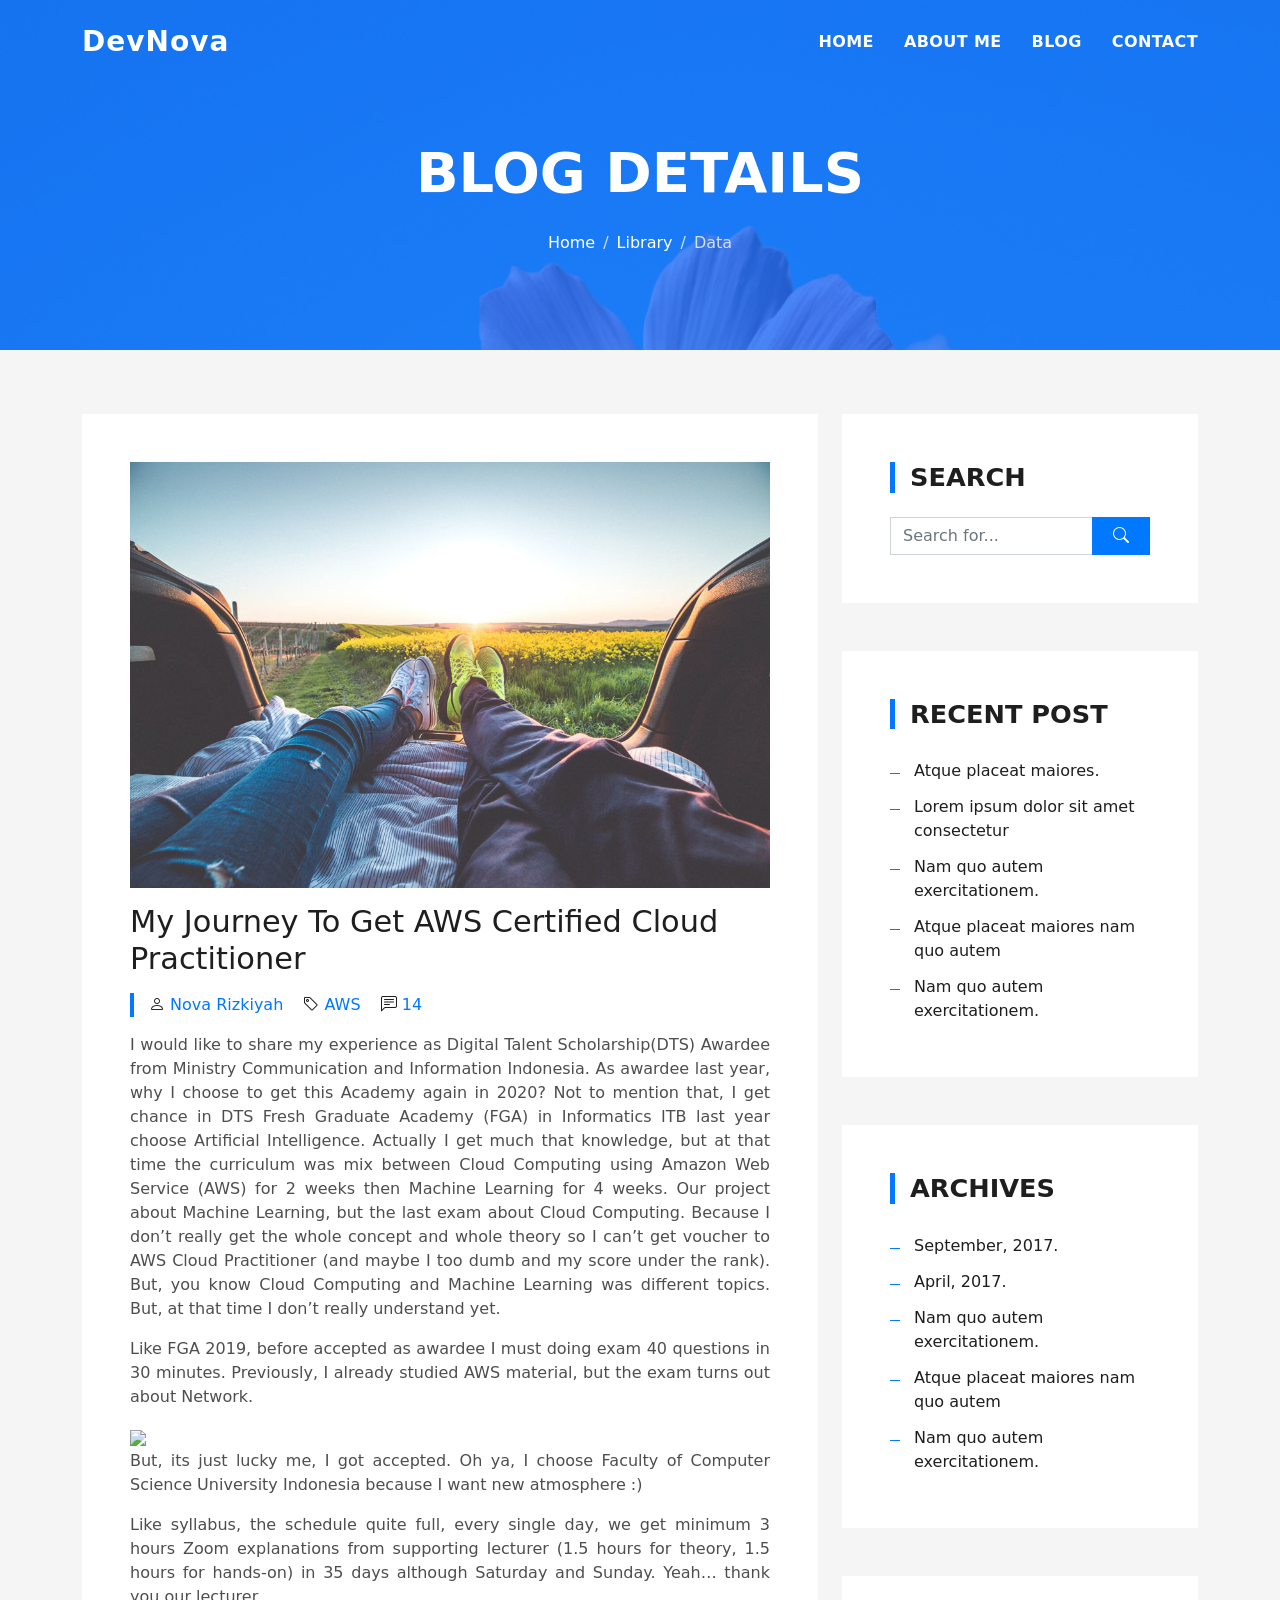
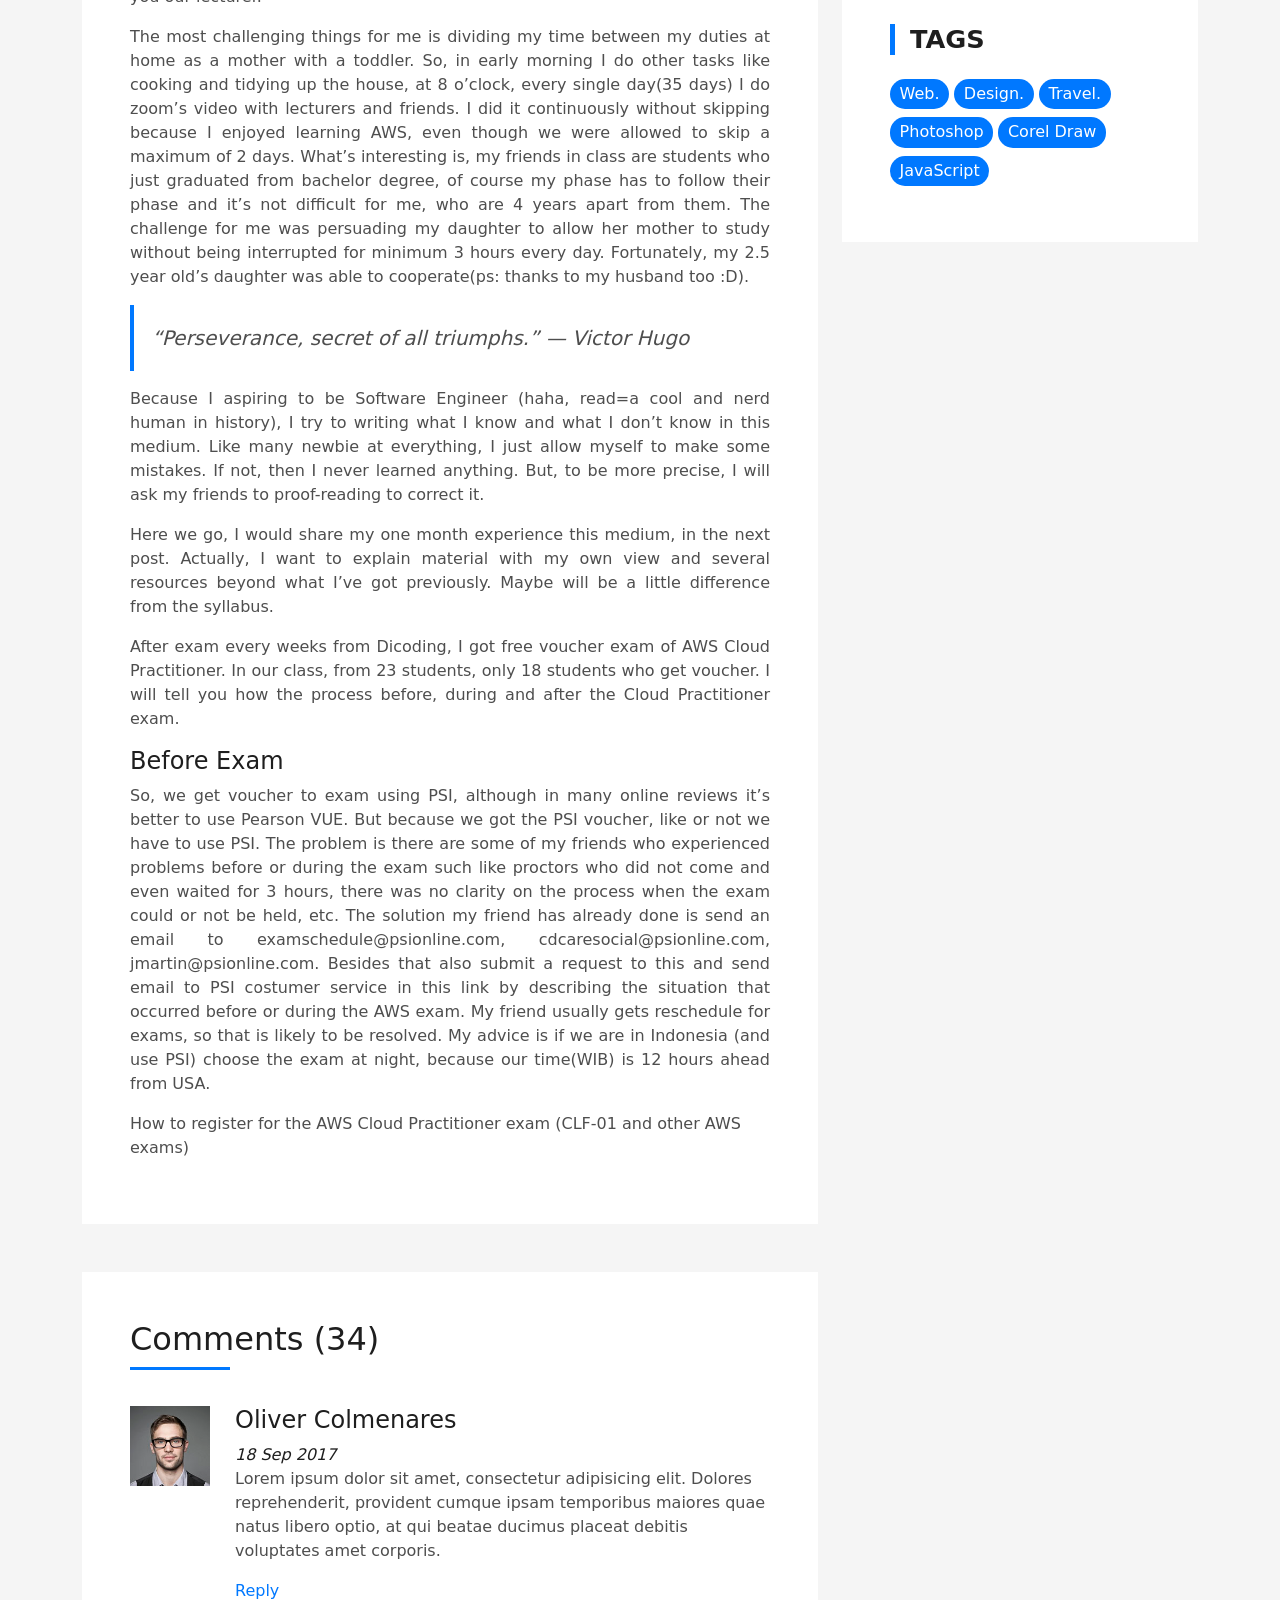
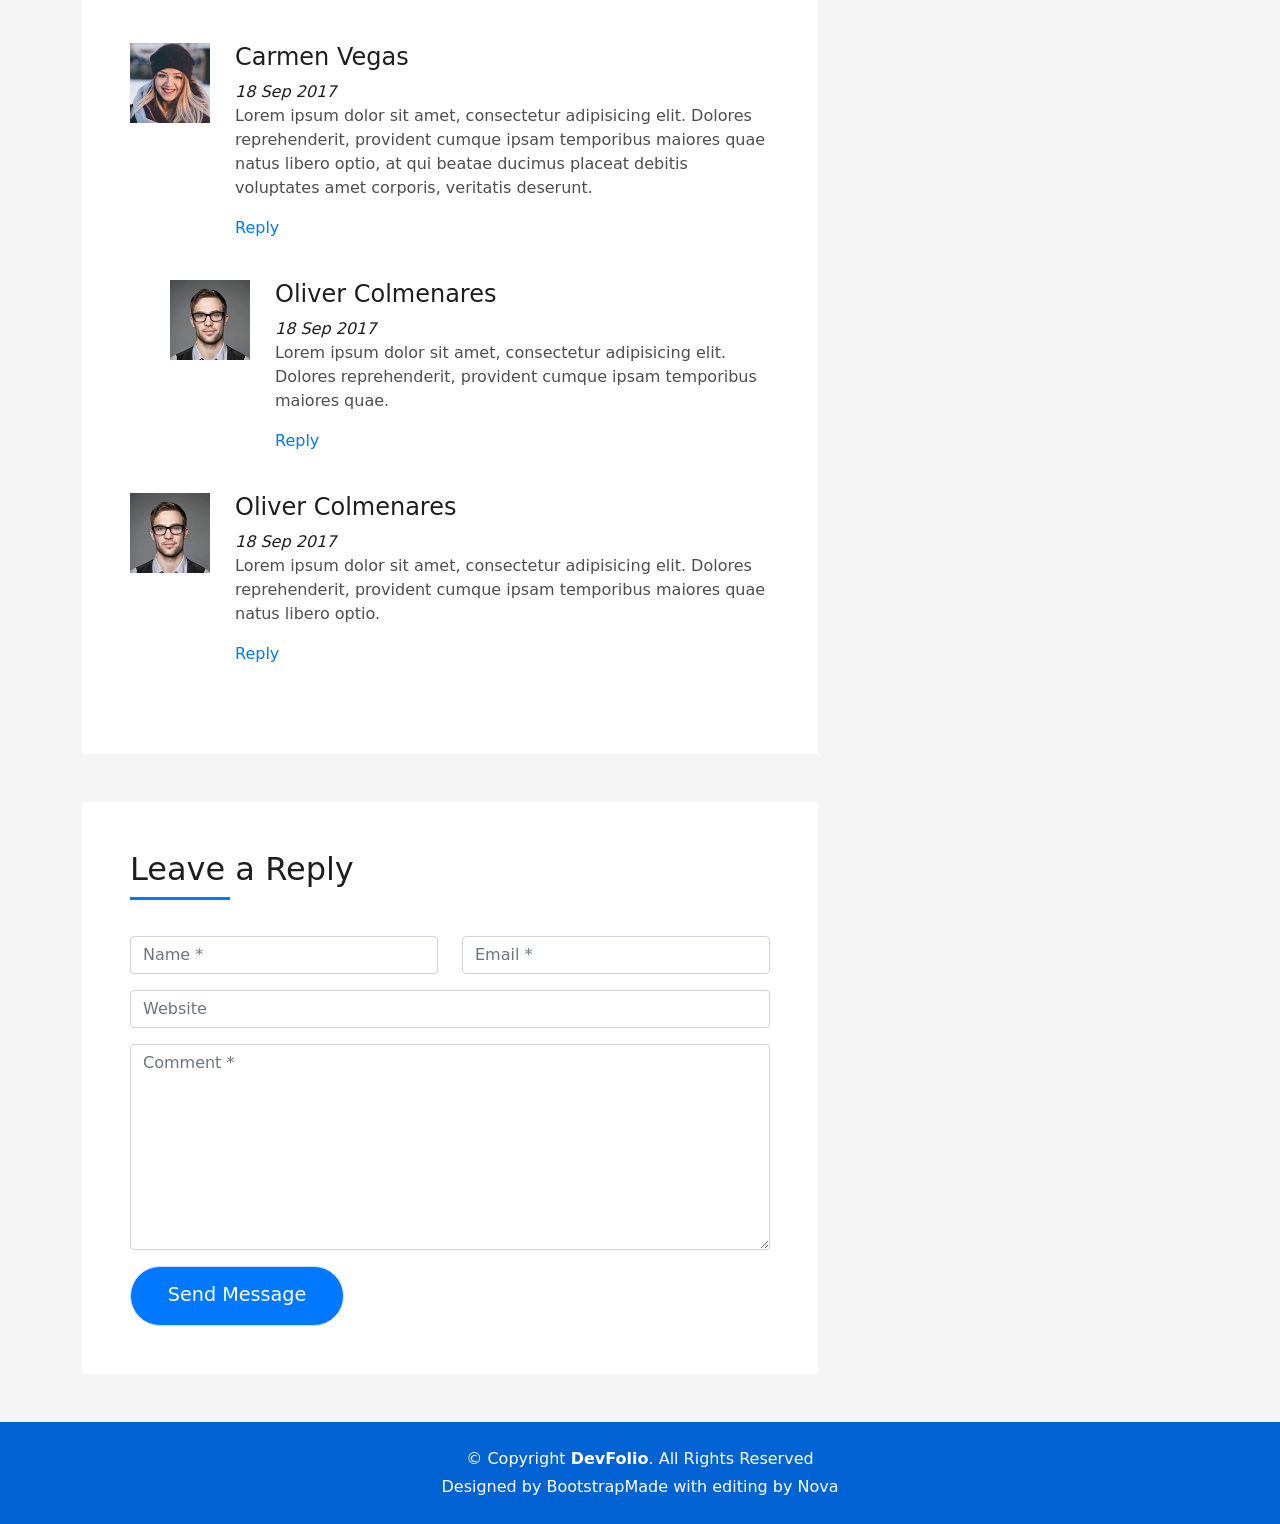
==== blog-single.html @ 30b7c61a "28 feb 12.06" ====
<!DOCTYPE html>
<html lang="en">

<head>
  <meta charset="utf-8">
  <meta content="width=device-width, initial-scale=1.0" name="viewport">

  <title>DevFolio Bootstrap Portfolio Template - Blog Single</title>
  <meta content="" name="description">
  <meta content="" name="keywords">

  <!-- Favicons -->
  <link href="assets/img/favicon.png" rel="icon">
  <link href="assets/img/apple-touch-icon.png" rel="apple-touch-icon">

  <!-- Vendor CSS Files -->
  <link href="assets/vendor/bootstrap/css/bootstrap.min.css" rel="stylesheet">
  <link href="assets/vendor/bootstrap-icons/bootstrap-icons.css" rel="stylesheet">
  <link href="assets/vendor/glightbox/css/glightbox.min.css" rel="stylesheet">
  <link href="assets/vendor/swiper/swiper-bundle.min.css" rel="stylesheet">

  <!-- Template Main CSS File -->
  <link href="assets/css/style.css" rel="stylesheet">

  <!-- =======================================================
  * Template Name: DevFolio - v4.7.1
  * Template URL: https://bootstrapmade.com/devfolio-bootstrap-portfolio-html-template/
  * Author: BootstrapMade.com
  * License: https://bootstrapmade.com/license/
  ======================================================== -->
</head>

<body>

  <!-- ======= Header ======= -->
  <header id="header" class="fixed-top">
    <div class="container d-flex align-items-center justify-content-between">

      <h1 class="logo"><a href="index.html">DevNova</a></h1>
      <!-- Uncomment below if you prefer to use an image logo -->
      <!-- <a href="index.html" class="logo"><img src="assets/img/logo.png" alt="" class="img-fluid"></a>-->

      <nav id="navbar" class="navbar">
        <ul>
          <li><a class="nav-link scrollto " href="index.html">Home</a></li>
          <li><a class="nav-link scrollto" href="index.html">About Me</a></li>
          <!-- <li><a class="nav-link scrollto" href="#services">Services</a></li>
          <li><a class="nav-link scrollto " href="#work">Work</a></li> -->
          <li><a class="nav-link scrollto " href="index.html">Blog</a></li>
          <!-- <li class="dropdown"><a href="#"><span>Drop Down</span> <i class="bi bi-chevron-down"></i></a>
            <ul>
              <li><a href="#">Drop Down 1</a></li>
              <li class="dropdown"><a href="#"><span>Deep Drop Down</span> <i class="bi bi-chevron-right"></i></a>
                <ul>
                  <li><a href="#">Deep Drop Down 1</a></li>
                  <li><a href="#">Deep Drop Down 2</a></li>
                  <li><a href="#">Deep Drop Down 3</a></li>
                  <li><a href="#">Deep Drop Down 4</a></li>
                  <li><a href="#">Deep Drop Down 5</a></li>
                </ul>
              </li>
              <li><a href="#">Drop Down 2</a></li>
              <li><a href="#">Drop Down 3</a></li>
              <li><a href="#">Drop Down 4</a></li>
            </ul>
          </li> -->
          <li><a class="nav-link scrollto" href="index.html">Contact</a></li>
        </ul>
        <i class="bi bi-list mobile-nav-toggle"></i>
      </nav><!-- .navbar -->

    </div>
  </header><!-- End Header -->

  <div class="hero hero-single route bg-image" style="background-image: url(assets/img/cosmos-6680031.jpg)">
    <div class="overlay-mf"></div>
    <div class="hero-content display-table">
      <div class="table-cell">
        <div class="container">
          <h2 class="hero-title mb-4">Blog Details</h2>
          <ol class="breadcrumb d-flex justify-content-center">
            <li class="breadcrumb-item">
              <a href="#">Home</a>
            </li>
            <li class="breadcrumb-item">
              <a href="#">Library</a>
            </li>
            <li class="breadcrumb-item active">Data</li>
          </ol>
        </div>
      </div>
    </div>
  </div>

  <main id="main">

    <!-- ======= Blog Single Section ======= -->
    <section class="blog-wrapper sect-pt4" id="blog">
      <div class="container">
        <div class="row">
          <div class="col-md-8">
            <div class="post-box">
              <div class="post-thumb">
                <img src="assets/img/post-1.jpg" class="img-fluid" alt="">
              </div>
              <div class="post-meta">
                <h1 class="article-title">My Journey To Get AWS Certified Cloud Practitioner</h1>
                <ul>
                  <li>
                    <span class="bi bi-person"></span>
                    <a href="#">Nova Rizkiyah</a>
                  </li>
                  <li>
                    <span class="bi bi-tag"></span>
                    <a href="#">AWS</a>
                  </li>
                  <li>
                    <span class="bi bi-chat-left-text"></span>
                    <a href="#">14</a>
                  </li>
                </ul>
              </div>
              <div class="article-content">
                <p align="justify">
                  I would like to share my experience as Digital Talent Scholarship(DTS) Awardee from Ministry Communication and Information Indonesia. As awardee last year, why I choose to get this Academy again in 2020? Not to mention that, I get chance in DTS Fresh Graduate Academy (FGA) in Informatics ITB last year choose Artificial Intelligence. Actually I get much that knowledge, but at that time the curriculum was mix between Cloud Computing using Amazon Web Service (AWS) for 2 weeks then Machine Learning for 4 weeks. Our project about Machine Learning, but the last exam about Cloud Computing. Because I don’t really get the whole concept and whole theory so I can’t get voucher to AWS Cloud Practitioner (and maybe I too dumb and my score under the rank). But, you know Cloud Computing and Machine Learning was different topics. But, at that time I don’t really understand yet.
                </p>
                <p align="justify">
                  Like FGA 2019, before accepted as awardee I must doing exam 40 questions in 30 minutes. Previously, I already studied AWS material, but the exam turns out about Network.
                </p>
                <img src="https://i.redd.it/hyrf22qlsmr81.gif">
                <p align="justify">
                  But, its just lucky me, I got accepted. Oh ya, I choose Faculty of Computer Science University Indonesia because I want new atmosphere :)
                <p align="justify">
                  Like syllabus, the schedule quite full, every single day, we get minimum 3 hours Zoom explanations from supporting lecturer (1.5 hours for theory, 1.5 hours for hands-on) in 35 days although Saturday and Sunday. Yeah… thank you our lecturer.
                </p>
                <p align="justify">
                  The most challenging things for me is dividing my time between my duties at home as a mother with a toddler. So, in early morning I do other tasks like cooking and tidying up the house, at 8 o’clock, every single day(35 days) I do zoom’s video with lecturers and friends. I did it continuously without skipping because I enjoyed learning AWS, even though we were allowed to skip a maximum of 2 days. What’s interesting is, my friends in class are students who just graduated from bachelor degree, of course my phase has to follow their phase and it’s not difficult for me, who are 4 years apart from them. The challenge for me was persuading my daughter to allow her mother to study without being interrupted for minimum 3 hours every day. Fortunately, my 2.5 year old’s daughter was able to cooperate(ps: thanks to my husband too :D).
                </p>
                <blockquote class="blockquote">
                  <p class="mb-0">“Perseverance, secret of all triumphs.” — Victor Hugo</p>
                </blockquote>
                <p align="justify">
                  Because I aspiring to be Software Engineer (haha, read=a cool and nerd human in history), I try to writing what I know and what I don’t know in this medium. Like many newbie at everything, I just allow myself to make some mistakes. If not, then I never learned anything. But, to be more precise, I will ask my friends to proof-reading to correct it.
                </p>
                <script src="https://gist.github.com/novarizkiyah/95cc4ed7985c6faa27dd9bd9d283a653.js"></script>
                <p align="justify">
                  Here we go, I would share my one month experience this medium, in the next post. Actually, I want to explain material with my own view and several resources beyond what I’ve got previously. Maybe will be a little difference from the syllabus.
                </p>
                <p align="justify">
                  After exam every weeks from Dicoding, I got free voucher exam of AWS Cloud Practitioner. In our class, from 23 students, only 18 students who get voucher. I will tell you how the process before, during and after the Cloud Practitioner exam.
                </p>
                <h4>
                  Before Exam
                </h4>
                <p align="justify">
                  So, we get voucher to exam using PSI, although in many online reviews it’s better to use Pearson VUE. But because we got the PSI voucher, like or not we have to use PSI. The problem is there are some of my friends who experienced problems before or during the exam such like proctors who did not come and even waited for 3 hours, there was no clarity on the process when the exam could or not be held, etc. The solution my friend has already done is send an email to examschedule@psionline.com,
cdcaresocial@psionline.com, jmartin@psionline.com. Besides that also submit a request to this and send email to PSI costumer service in this link by describing the situation that occurred before or during the AWS exam. My friend usually gets reschedule for exams, so that is likely to be resolved. My advice is if we are in Indonesia (and use PSI) choose the exam at night, because our time(WIB) is 12 hours ahead from USA.
                </p>
                <p>
                  How to register for the AWS Cloud Practitioner exam (CLF-01 and other AWS exams)
                </p>
              
              </div>
            </div>
            <div class="box-comments">
              <div class="title-box-2">
                <h4 class="title-comments title-left">Comments (34)</h4>
              </div>
              <ul class="list-comments">
                <li>
                  <div class="comment-avatar">
                    <img src="assets/img/testimonial-2.jpg" alt="">
                  </div>
                  <div class="comment-details">
                    <h4 class="comment-author">Oliver Colmenares</h4>
                    <span>18 Sep 2017</span>
                    <p>
                      Lorem ipsum dolor sit amet, consectetur adipisicing elit. Dolores reprehenderit, provident cumque
                      ipsam temporibus maiores
                      quae natus libero optio, at qui beatae ducimus placeat debitis voluptates amet corporis.
                    </p>
                    <a href="3">Reply</a>
                  </div>
                </li>
                <li>
                  <div class="comment-avatar">
                    <img src="assets/img/testimonial-4.jpg" alt="">
                  </div>
                  <div class="comment-details">
                    <h4 class="comment-author">Carmen Vegas</h4>
                    <span>18 Sep 2017</span>
                    <p>
                      Lorem ipsum dolor sit amet, consectetur adipisicing elit. Dolores reprehenderit, provident cumque
                      ipsam temporibus maiores
                      quae natus libero optio, at qui beatae ducimus placeat debitis voluptates amet corporis,
                      veritatis deserunt.
                    </p>
                    <a href="3">Reply</a>
                  </div>
                </li>
                <li class="comment-children">
                  <div class="comment-avatar">
                    <img src="assets/img/testimonial-2.jpg" alt="">
                  </div>
                  <div class="comment-details">
                    <h4 class="comment-author">Oliver Colmenares</h4>
                    <span>18 Sep 2017</span>
                    <p>
                      Lorem ipsum dolor sit amet, consectetur adipisicing elit. Dolores reprehenderit, provident cumque
                      ipsam temporibus maiores
                      quae.
                    </p>
                    <a href="3">Reply</a>
                  </div>
                </li>
                <li>
                  <div class="comment-avatar">
                    <img src="assets/img/testimonial-2.jpg" alt="">
                  </div>
                  <div class="comment-details">
                    <h4 class="comment-author">Oliver Colmenares</h4>
                    <span>18 Sep 2017</span>
                    <p>
                      Lorem ipsum dolor sit amet, consectetur adipisicing elit. Dolores reprehenderit, provident cumque
                      ipsam temporibus maiores
                      quae natus libero optio.
                    </p>
                    <a href="3">Reply</a>
                  </div>
                </li>
              </ul>
            </div>
            <div class="form-comments">
              <div class="title-box-2">
                <h3 class="title-left">
                  Leave a Reply
                </h3>
              </div>
              <form class="form-mf">
                <div class="row">
                  <div class="col-md-6 mb-3">
                    <div class="form-group">
                      <input type="text" class="form-control input-mf" id="inputName" placeholder="Name *" required>
                    </div>
                  </div>
                  <div class="col-md-6 mb-3">
                    <div class="form-group">
                      <input type="email" class="form-control input-mf" id="inputEmail1" placeholder="Email *" required>
                    </div>
                  </div>
                  <div class="col-md-12 mb-3">
                    <div class="form-group">
                      <input type="url" class="form-control input-mf" id="inputUrl" placeholder="Website">
                    </div>
                  </div>
                  <div class="col-md-12 mb-3">
                    <div class="form-group">
                      <textarea id="textMessage" class="form-control input-mf" placeholder="Comment *" name="message" cols="45" rows="8" required></textarea>
                    </div>
                  </div>
                  <div class="col-md-12">
                    <button type="submit" class="button button-a button-big button-rouded">Send Message</button>
                  </div>
                </div>
              </form>
            </div>
          </div>
          <div class="col-md-4">
            <div class="widget-sidebar sidebar-search">
              <h5 class="sidebar-title">Search</h5>
              <div class="sidebar-content">
                <form>
                  <div class="input-group">
                    <input type="text" class="form-control" placeholder="Search for..." aria-label="Search for...">
                    <span class="input-group-btn">
                      <button class="btn btn-secondary btn-search" type="button">
                        <span class="bi bi-search"></span>
                      </button>
                    </span>
                  </div>
                </form>
              </div>
            </div>
            <div class="widget-sidebar">
              <h5 class="sidebar-title">Recent Post</h5>
              <div class="sidebar-content">
                <ul class="list-sidebar">
                  <li>
                    <a href="#">Atque placeat maiores.</a>
                  </li>
                  <li>
                    <a href="#">Lorem ipsum dolor sit amet consectetur</a>
                  </li>
                  <li>
                    <a href="#">Nam quo autem exercitationem.</a>
                  </li>
                  <li>
                    <a href="#">Atque placeat maiores nam quo autem</a>
                  </li>
                  <li>
                    <a href="#">Nam quo autem exercitationem.</a>
                  </li>
                </ul>
              </div>
            </div>
            <div class="widget-sidebar">
              <h5 class="sidebar-title">Archives</h5>
              <div class="sidebar-content">
                <ul class="list-sidebar">
                  <li>
                    <a href="#">September, 2017.</a>
                  </li>
                  <li>
                    <a href="#">April, 2017.</a>
                  </li>
                  <li>
                    <a href="#">Nam quo autem exercitationem.</a>
                  </li>
                  <li>
                    <a href="#">Atque placeat maiores nam quo autem</a>
                  </li>
                  <li>
                    <a href="#">Nam quo autem exercitationem.</a>
                  </li>
                </ul>
              </div>
            </div>
            <div class="widget-sidebar widget-tags">
              <h5 class="sidebar-title">Tags</h5>
              <div class="sidebar-content">
                <ul>
                  <li>
                    <a href="#">Web.</a>
                  </li>
                  <li>
                    <a href="#">Design.</a>
                  </li>
                  <li>
                    <a href="#">Travel.</a>
                  </li>
                  <li>
                    <a href="#">Photoshop</a>
                  </li>
                  <li>
                    <a href="#">Corel Draw</a>
                  </li>
                  <li>
                    <a href="#">JavaScript</a>
                  </li>
                </ul>
              </div>
            </div>
          </div>
        </div>
      </div>
    </section><!-- End Blog Single Section -->

  </main><!-- End #main -->

  <!-- ======= Footer ======= -->
  <footer>
    <div class="container">
      <div class="row">
        <div class="col-sm-12">
          <div class="copyright-box">
            <p class="copyright">&copy; Copyright <strong>DevFolio</strong>. All Rights Reserved</p>
            <div class="credits">
              <!--
              All the links in the footer should remain intact.
              You can delete the links only if you purchased the pro version.
              Licensing information: https://bootstrapmade.com/license/
              Purchase the pro version with working PHP/AJAX contact form: https://bootstrapmade.com/buy/?theme=DevFolio
            -->
              Designed by <a href="https://bootstrapmade.com/">BootstrapMade with editing by Nova </a>
            </div>
          </div>
        </div>
      </div>
    </div>
  </footer><!-- End  Footer -->

  <div id="preloader"></div>
  <a href="#" class="back-to-top d-flex align-items-center justify-content-center"><i class="bi bi-arrow-up-short"></i></a>

  <!-- Vendor JS Files -->
  <script src="assets/vendor/purecounter/purecounter.js"></script>
  <script src="assets/vendor/bootstrap/js/bootstrap.bundle.min.js"></script>
  <script src="assets/vendor/glightbox/js/glightbox.min.js"></script>
  <script src="assets/vendor/swiper/swiper-bundle.min.js"></script>
  <script src="assets/vendor/typed.js/typed.min.js"></script>
  <script src="assets/vendor/php-email-form/validate.js"></script>

  <!-- Template Main JS File -->
  <script src="assets/js/main.js"></script>

</body>

</html>
---- assets/css/style.css ----
/**
* Template Name: DevFolio - v4.7.1
* Template URL: https://bootstrapmade.com/devfolio-bootstrap-portfolio-html-template/
* Author: BootstrapMade.com
* License: https://bootstrapmade.com/license/
*/

/*--------------------------------------------------------------
# General
--------------------------------------------------------------*/
body {
  background-color: #f5f5f5;
  color: #4e4e4e;
}

h1,
h2,
h3,
h4,
h5,
h6 {
  color: #1e1e1e;
}

a {
  color: #1e1e1e;
  text-decoration: none;
  transition: all 0.5s ease-in-out;
}
a:hover {
  color: #0078ff;
  text-decoration: none;
  transition: all 0.5s ease-in-out;
}

.p-r {
  position: relative;
}

.color-a {
  text-decoration: none;
  color: #0078ff;
}

.color-d {
  color: #f5f5f5;
}

.color-text-a {
  text-decoration: none;
  color: #4e4e4e;
}

.box-shadow, .card-blog, .work-box, .service-box, .paralax-mf {
  box-shadow: 0 13px 8px -10px rgba(0, 0, 0, 0.1);
}

.box-shadow-a, .button:hover {
  text-decoration: none;
  box-shadow: 0 0 0 4px #cde1f8;
}

.display-5 {
  font-size: 2.5rem;
  font-weight: 300;
  line-height: 1.1;
}

.display-6 {
  font-size: 2rem;
  font-weight: 300;
  line-height: 1.1;
}

.avatar {
  width: 32px;
  height: 32px;
  margin-right: 4px;
  overflow: hidden;
}

.bg-image {
  background-repeat: no-repeat;
  background-attachment: fixed;
  background-size: cover;
  background-position: center center;
}
@media (max-width: 1024px) {
  .bg-image {
    background-attachment: scroll;
  }
}

.overlay-mf {
  background-color: #0078ff;
}

.overlay-mf {
  position: absolute;
  top: 0;
  left: 0px;
  padding: 0;
  height: 100%;
  width: 100%;
  opacity: 0.7;
}

.paralax-mf {
  position: relative;
  padding: 8rem 0;
}

.display-table {
  width: 100%;
  height: 100%;
  display: table;
}

.table-cell {
  display: table-cell;
  vertical-align: middle;
}

/*--/ Sections /--*/
.sect-4 {
  padding: 4rem 0;
}

.sect-pt4 {
  padding-top: 4rem;
}

.sect-mt4 {
  margin-top: 4rem;
}

/*--/ Title s /--*/
.title-s {
  font-weight: 600;
  color: #1e1e1e;
  font-size: 1.1rem;
}

/*--/ Title A /--*/
.title-box {
  margin-bottom: 4rem;
}

.title-a {
  text-decoration: none;
  font-size: 3rem;
  font-weight: bold;
  text-transform: uppercase;
}

.subtitle-a {
  text-decoration: none;
  color: #4e4e4e;
}

.line-mf {
  width: 40px;
  height: 5px;
  background-color: #0078ff;
  margin: 0 auto;
}

/*--/ Title Left /--*/
.title-box-2 {
  margin-bottom: 3rem;
}

.title-left {
  font-size: 2rem;
  position: relative;
}
.title-left:before {
  content: "";
  position: absolute;
  height: 3px;
  background-color: #0078ff;
  width: 100px;
  bottom: -12px;
}

/*------/ Box /------*/
.box-pl2 {
  padding-left: 2rem;
}

.box-shadow-full {
  padding: 3rem 1.25rem;
  position: relative;
  background-color: #fff;
  margin-bottom: 3rem;
  z-index: 2;
  box-shadow: 0 1px 1px 0 rgba(0, 0, 0, 0.06), 0 2px 5px 0 rgba(0, 0, 0, 0.2);
}
@media (min-width: 768px) {
  .box-shadow-full {
    padding: 3rem;
  }
}

/*------/ Socials /------*/
.socials {
  padding: 1.5rem 0;
}
.socials ul li {
  display: inline-block;
}
.socials .ico-circle {
  height: 40px;
  width: 40px;
  font-size: 1.2rem;
  border-radius: 50%;
  line-height: 1.6;
  margin: 0 15px 0 0;
  box-shadow: 0 0 0 3px #0078ff;
  transition: all 500ms ease;
}
.socials .ico-circle:hover {
  background-color: #0078ff;
  color: #fff;
  box-shadow: 0 0 0 3px #cde1f8;
  transition: all 500ms ease;
}

/*------/ Ul resect /------*/
.ul-resect, .widget-tags ul, .widget-sidebar .list-sidebar, .box-comments .list-comments, .blog-wrapper .post-meta ul, .list-ico, .socials ul {
  list-style: none;
  padding-left: 0;
  margin-bottom: 0;
}

.list-ico {
  line-height: 2;
}
.list-ico span {
  color: #0078ff;
  margin-right: 10px;
}

/*------/ Ico Circle /------*/
.ico-circle {
  height: 100px;
  width: 100px;
  font-size: 2rem;
  border-radius: 50%;
  line-height: 1.55;
  margin: 0 auto;
  text-align: center;
  box-shadow: 0 0 0 10px #0078ff;
  display: block;
}

/*------/ Owl Carousel /------*/
.owl-theme .owl-dots {
  text-align: center;
  margin-top: 18px;
}
.owl-theme .owl-dots .owl-dot {
  display: inline-block;
}
.owl-theme .owl-dots .owl-dot span {
  width: 18px;
  height: 7px;
  margin: 5px 5px;
  background: #cde1f8;
  border: 0px solid #cde1f8;
  display: block;
  transition: all 0.6s ease-in-out;
  cursor: pointer;
}
.owl-theme .owl-dots .owl-dot:hover span {
  background-color: #cde1f8;
}
.owl-theme .owl-dots .owl-dot.active span {
  background-color: #1B1B1B;
  width: 25px;
}

/*--/ Scrolltop s /--*/
.scrolltop-mf {
  position: relative;
  display: none;
}
.scrolltop-mf span {
  z-index: 999;
  position: fixed;
  width: 42px;
  height: 42px;
  background-color: #0078ff;
  opacity: 0.7;
  font-size: 1.6rem;
  line-height: 1.5;
  text-align: center;
  color: #fff;
  top: auto;
  left: auto;
  right: 30px;
  bottom: 50px;
  cursor: pointer;
  border-radius: 50%;
}

/*--------------------------------------------------------------
# Back to top button
--------------------------------------------------------------*/
.back-to-top {
  position: fixed;
  visibility: hidden;
  opacity: 0;
  right: 15px;
  bottom: 15px;
  z-index: 996;
  background: #0078ff;
  width: 40px;
  height: 40px;
  border-radius: 50px;
  transition: all 0.4s;
}
.back-to-top i {
  font-size: 28px;
  color: #fff;
  line-height: 0;
}
.back-to-top:hover {
  background: #298eff;
  color: #fff;
}
.back-to-top.active {
  visibility: visible;
  opacity: 1;
}

/*------/ Prelaoder /------*/
#preloader {
  position: fixed;
  top: 0;
  left: 0;
  right: 0;
  bottom: 0;
  z-index: 9999;
  overflow: hidden;
  background: #fff;
}

#preloader:before {
  content: "";
  position: fixed;
  top: calc(50% - 30px);
  left: calc(50% - 30px);
  border: 6px solid #f2f2f2;
  border-top: 6px solid #0078ff;
  border-radius: 50%;
  width: 60px;
  height: 60px;
  -webkit-animation: animate-preloader 1s linear infinite;
  animation: animate-preloader 1s linear infinite;
}

@-webkit-keyframes animate-preloader {
  0% {
    transform: rotate(0deg);
  }
  100% {
    transform: rotate(360deg);
  }
}

@keyframes animate-preloader {
  0% {
    transform: rotate(0deg);
  }
  100% {
    transform: rotate(360deg);
  }
}
/*------/ Button /------*/
.button {
  display: inline-block;
  padding: 0.3rem 0.6rem;
  text-align: center;
  vertical-align: middle;
  -webkit-user-select: none;
  -moz-user-select: none;
  user-select: none;
  font-size: 1rem;
  border-radius: 0.3rem;
  border: 1px solid transparent;
  transition: all 500ms ease;
  cursor: pointer;
}
.button:focus {
  outline: 0;
}
.button:hover {
  background-color: #0062d3;
  color: #fff;
  transition: all 500ms ease;
}

.button-a {
  text-decoration: none;
  background-color: #0078ff;
  color: #fff;
  border-color: #cde1f8;
}

.button-big {
  padding: 0.9rem 2.3rem;
  font-size: 1.2rem;
}

.button-rouded {
  border-radius: 5rem;
}

.btn-lg {
  padding: 0.5rem 1rem;
  font-size: 1.25rem;
  line-height: 1.5;
  border-radius: 0.3rem;
}

/*--------------------------------------------------------------
# Header
--------------------------------------------------------------*/
#header {
  transition: all 0.5s;
  z-index: 997;
  padding: 20px 0;
}
#header .logo {
  font-size: 28px;
  margin: 0;
  padding: 0;
  font-weight: 600;
  letter-spacing: 1px;
}
#header .logo a {
  color: #fff;
}
#header .logo img {
  max-height: 40px;
}
#header.header-scrolled {
  background: rgba(0, 0, 0, 0.9);
  padding: 12px 0;
}

/*--------------------------------------------------------------
# Navigation Menu
--------------------------------------------------------------*/
/**
* Desktop Navigation 
*/
.navbar {
  padding: 0;
}
.navbar ul {
  margin: 0;
  padding: 0;
  display: flex;
  list-style: none;
  align-items: center;
}
.navbar li {
  position: relative;
}
.navbar > ul > li {
  white-space: nowrap;
  padding: 10px 0 10px 30px;
}
.navbar a, .navbar a:focus {
  display: flex;
  align-items: center;
  justify-content: space-between;
  color: #fff;
  font-size: 16px;
  font-weight: 600;
  padding: 0;
  white-space: nowrap;
  transition: 0.3s;
  letter-spacing: 0.4px;
  position: relative;
  text-transform: uppercase;
}
.navbar a i, .navbar a:focus i {
  font-size: 12px;
  line-height: 0;
  margin-left: 5px;
}
.navbar > ul > li > a:before {
  content: "";
  position: absolute;
  width: 100%;
  height: 2px;
  bottom: -6px;
  left: 0;
  width: 0;
  background-color: #fff;
  visibility: hidden;
  transition: all 0.3s ease-in-out 0s;
}
.navbar a:hover:before, .navbar li:hover > a:before, .navbar .active:before {
  visibility: visible;
  width: 80%;
}
.navbar a:hover, .navbar .active, .navbar .active:focus, .navbar li:hover > a {
  color: #fff;
}
.navbar .dropdown ul {
  display: block;
  position: absolute;
  left: 30px;
  top: calc(100% + 30px);
  margin: 0;
  padding: 10px 0;
  z-index: 99;
  opacity: 0;
  visibility: hidden;
  background: #fff;
  box-shadow: 0px 0px 30px rgba(127, 137, 161, 0.25);
  transition: 0.3s;
}
.navbar .dropdown ul li {
  min-width: 200px;
}
.navbar .dropdown ul a {
  padding: 10px 20px;
  font-size: 14px;
  text-transform: none;
  color: #4e4e4e;
}
.navbar .dropdown ul a i {
  font-size: 12px;
}
.navbar .dropdown ul a:hover, .navbar .dropdown ul .active:hover, .navbar .dropdown ul li:hover > a {
  color: #0078ff;
}
.navbar .dropdown:hover > ul {
  opacity: 1;
  top: 100%;
  visibility: visible;
}
.navbar .dropdown .dropdown ul {
  top: 0;
  left: calc(100% - 30px);
  visibility: hidden;
}
.navbar .dropdown .dropdown:hover > ul {
  opacity: 1;
  top: 0;
  left: 100%;
  visibility: visible;
}
@media (max-width: 1366px) {
  .navbar .dropdown .dropdown ul {
    left: -90%;
  }
  .navbar .dropdown .dropdown:hover > ul {
    left: -100%;
  }
}

/**
* Mobile Navigation 
*/
.mobile-nav-toggle {
  color: #fff;
  font-size: 28px;
  cursor: pointer;
  display: none;
  line-height: 0;
  transition: 0.5s;
}

@media (max-width: 991px) {
  .mobile-nav-toggle {
    display: block;
  }

  .navbar ul {
    display: none;
  }
}
.navbar-mobile {
  position: fixed;
  overflow: hidden;
  top: 0;
  right: 0;
  left: 0;
  bottom: 0;
  background: rgba(78, 78, 78, 0.9);
  transition: 0.3s;
  z-index: 999;
}
.navbar-mobile .mobile-nav-toggle {
  position: absolute;
  top: 15px;
  right: 15px;
}
.navbar-mobile ul {
  display: block;
  position: absolute;
  top: 55px;
  right: 15px;
  bottom: 15px;
  left: 15px;
  padding: 10px 0;
  background-color: #fff;
  overflow-y: auto;
  transition: 0.3s;
}
.navbar-mobile > ul > li {
  padding: 0;
}
.navbar-mobile a:hover:before, .navbar-mobile li:hover > a:before, .navbar-mobile .active:before {
  visibility: hidden;
}
.navbar-mobile a, .navbar-mobile a:focus {
  padding: 10px 20px;
  font-size: 15px;
  color: #4e4e4e;
}
.navbar-mobile a:hover, .navbar-mobile .active, .navbar-mobile li:hover > a {
  color: #0078ff;
}
.navbar-mobile .getstarted, .navbar-mobile .getstarted:focus {
  margin: 15px;
}
.navbar-mobile .dropdown ul {
  position: static;
  display: none;
  margin: 10px 20px;
  padding: 10px 0;
  z-index: 99;
  opacity: 1;
  visibility: visible;
  background: #fff;
  box-shadow: 0px 0px 30px rgba(127, 137, 161, 0.25);
}
.navbar-mobile .dropdown ul li {
  min-width: 200px;
}
.navbar-mobile .dropdown ul a {
  padding: 10px 20px;
}
.navbar-mobile .dropdown ul a i {
  font-size: 12px;
}
.navbar-mobile .dropdown ul a:hover, .navbar-mobile .dropdown ul .active:hover, .navbar-mobile .dropdown ul li:hover > a {
  color: #0078ff;
}
.navbar-mobile .dropdown > .dropdown-active {
  display: block;
}

/*--------------------------------------------------------------
# Hero Section
--------------------------------------------------------------*/
.hero {
  height: 100vh;
  position: relative;
  color: #fff;
}
.hero .hero-content {
  text-align: center;
  position: absolute;
}
.hero .overlay-itro {
  background-color: rgba(0, 0, 0, 0.6);
  position: absolute;
  top: 0;
  left: 0px;
  padding: 0;
  height: 100%;
  width: 100%;
  opacity: 0.9;
}
.hero .hero-title {
  color: #fff;
  font-weight: 600;
  font-size: 3rem;
}
@media (min-width: 768px) {
  .hero .hero-title {
    font-size: 4.5rem;
  }
}
.hero .hero-subtitle {
  font-size: 1.5rem;
  font-weight: 600;
}
@media (min-width: 768px) {
  .hero .hero-subtitle {
    font-size: 2.5rem;
  }
}
.hero .text-slider-items {
  display: none;
}

.hero-single {
  height: 350px;
}
.hero-single .hero-content {
  margin-top: 30px;
}
.hero-single .hero-title {
  text-transform: uppercase;
  font-size: 3rem;
}
@media (min-width: 768px) {
  .hero-single .hero-title {
    font-size: 3.5rem;
  }
}
.hero-single .breadcrumb {
  background-color: transparent;
  color: #0078ff;
}
.hero-single .breadcrumb .breadcrumb-item:before {
  color: #cde1f8;
}
.hero-single .breadcrumb .breadcrumb-item.active {
  color: #cde1f8;
}
.hero-single .breadcrumb a {
  color: #fff;
}

/*--------------------------------------------------------------
# About
--------------------------------------------------------------*/
.about-mf .box-shadow-full {
  padding-top: 4rem;
  padding-bottom: 4rem;
}
.about-mf .about-img {
  margin-bottom: 2rem;
}
.about-mf .about-img img {
  margin-left: 10px;
}
@media (min-width: 767px) {
  .about-mf .box-pl2 {
    margin-top: 3rem;
    padding-left: 0rem;
  }
}

.skill-mf span {
  color: #4e4e4e;
}
.skill-mf .progress {
  background-color: #cde1f8;
  margin: 0.5rem 0 1.2rem 0;
  border-radius: 0;
  height: 0.7rem;
}
.skill-mf .progress .progress-bar {
  height: 0.7rem;
  background-color: #0078ff;
}

/*--------------------------------------------------------------
# Services
--------------------------------------------------------------*/
.service-box {
  background-color: #fff;
  padding: 2.5rem 1.3rem;
  border-radius: 1rem;
  margin-bottom: 3rem;
  text-align: center;
}
.service-box:hover .ico-circle {
  transition: all 500ms ease;
  color: #fff;
  background-color: #0078ff;
  box-shadow: 0 0 0 10px #cde1f8;
}
.service-box .service-ico {
  margin-bottom: 1rem;
  color: #1e1e1e;
}
.service-box .ico-circle {
  transition: all 500ms ease;
  display: inline-flex;
  align-items: center;
  justify-content: center;
}
.service-box .ico-circle i {
  line-height: 0;
  font-size: 40px;
}
.service-box .s-title {
  font-size: 1.4rem;
  text-transform: uppercase;
  text-align: center;
  padding: 0.4rem 0;
}
.service-box .s-description {
  color: #4e4e4e;
}

/*--------------------------------------------------------------
# Counter
--------------------------------------------------------------*/
.counter-box {
  color: #fff;
  text-align: center;
}
@media (min-width: 577px) {
  .counter-box {
    margin-bottom: 1.8rem;
  }
}

.counter-ico {
  margin-bottom: 1rem;
}
.counter-ico .ico-circle {
  height: 60px;
  width: 60px;
  line-height: 1.5;
  box-shadow: 0 0 0 10px #cde1f8;
}

.counter-num .counter {
  font-size: 2rem;
  margin-bottom: 0;
}

/*--------------------------------------------------------------
# Portfolio
--------------------------------------------------------------*/
.work-box {
  margin-bottom: 3rem;
  -webkit-backface-visibility: hidden;
  backface-visibility: hidden;
  background-color: #fff;
}
.work-box:hover img {
  transform: scale(1.3);
}

.work-img {
  display: block;
  overflow: hidden;
}
.work-img img {
  transition: all 1s;
}

.work-content {
  padding: 2rem 3% 1rem 4%;
}
.work-content .w-more {
  color: #4e4e4e;
  font-size: 0.8rem;
}
.work-content .w-more .w-ctegory {
  color: #0078ff;
}
.work-content .w-like {
  font-size: 2.5rem;
  color: #0078ff;
  float: right;
}
.work-content .w-like a {
  color: #0078ff;
}
.work-content .w-like .num-like {
  font-size: 0.7rem;
}

.w-title {
  font-size: 1.2rem;
}

/*--------------------------------------------------------------
# Portfolio Details
--------------------------------------------------------------*/
.portfolio-details {
  padding-top: 40px;
}
.portfolio-details .portfolio-details-slider img {
  width: 100%;
}
.portfolio-details .portfolio-details-slider .swiper-pagination {
  margin-top: 20px;
  position: relative;
}
.portfolio-details .portfolio-details-slider .swiper-pagination .swiper-pagination-bullet {
  width: 12px;
  height: 12px;
  background-color: #fff;
  opacity: 1;
  border: 1px solid #0078ff;
}
.portfolio-details .portfolio-details-slider .swiper-pagination .swiper-pagination-bullet-active {
  background-color: #0078ff;
}
.portfolio-details .portfolio-info {
  padding: 30px;
  box-shadow: 0px 0 30px rgba(78, 78, 78, 0.08);
}
.portfolio-details .portfolio-info h3 {
  font-size: 22px;
  font-weight: 700;
  margin-bottom: 20px;
  padding-bottom: 20px;
  border-bottom: 1px solid #eee;
}
.portfolio-details .portfolio-info ul {
  list-style: none;
  padding: 0;
  font-size: 15px;
}
.portfolio-details .portfolio-info ul li + li {
  margin-top: 10px;
}
.portfolio-details .portfolio-description {
  padding-top: 30px;
}
.portfolio-details .portfolio-description h2 {
  font-size: 26px;
  font-weight: 700;
  margin-bottom: 20px;
}
.portfolio-details .portfolio-description p {
  padding: 0;
}

/*--------------------------------------------------------------
# Testimonials
--------------------------------------------------------------*/
.testimonial-box {
  color: #fff;
  text-align: center;
}
.testimonial-box .author-test {
  margin-top: 1rem;
}
.testimonial-box .author-test img {
  margin: 0 auto;
}
.testimonial-box .author {
  color: #fff;
  text-transform: uppercase;
  font-weight: 600;
  margin: 1rem 0;
  display: block;
  font-size: 1.4rem;
}
.testimonial-box .comit {
  font-size: 2rem;
  color: #0078ff;
  background-color: #fff;
  width: 52px;
  height: 52px;
  display: block;
  margin: 0 auto;
  border-radius: 50%;
  line-height: 1.6;
}
@media (min-width: 768px) {
  .testimonial-box .description {
    padding: 0 5rem;
  }
}
@media (min-width: 992px) {
  .testimonial-box .description {
    padding: 0 8rem;
  }
}
@media (min-width: 1200px) {
  .testimonial-box .description {
    padding: 0 13rem;
  }
}

.swiper-pagination {
  margin-top: 20px;
  position: relative;
}
.swiper-pagination .swiper-pagination-bullet {
  width: 12px;
  height: 12px;
  background-color: rgba(255, 255, 255, 0.4);
  opacity: 1;
}
.swiper-pagination .swiper-pagination-bullet-active {
  background-color: #fff;
}

/*--------------------------------------------------------------
# Contact
--------------------------------------------------------------*/
.footer-paralax {
  padding: 4rem 0 0 0;
}

.contact-mf {
  margin-top: 4rem;
}
@media (min-width: 767px) {
  .contact-mf .box-pl2 {
    margin-top: 3rem;
    padding-left: 0rem;
  }
}

.php-email-form .error-message {
  display: none;
  color: #fff;
  background: #ed3c0d;
  text-align: center;
  padding: 15px;
  font-weight: 600;
}
.php-email-form .sent-message {
  display: none;
  color: #fff;
  background: #18d26e;
  text-align: center;
  padding: 15px;
  font-weight: 600;
}
.php-email-form .loading {
  display: none;
  background: #fff;
  text-align: center;
  padding: 15px;
}
.php-email-form .loading:before {
  content: "";
  display: inline-block;
  border-radius: 50%;
  width: 24px;
  height: 24px;
  margin: 0 10px -6px 0;
  border: 3px solid #18d26e;
  border-top-color: #eee;
  -webkit-animation: animate-loading 1s linear infinite;
  animation: animate-loading 1s linear infinite;
}
.php-email-form input, .php-email-form textarea {
  border-radius: 0;
  box-shadow: none;
  font-size: 14px;
}
.php-email-form input:focus, .php-email-form textarea:focus {
  border-color: #0078ff;
}
.php-email-form input {
  padding: 10px 15px;
}
.php-email-form textarea {
  padding: 12px 15px;
  margin-bottom: 0;
}
.php-email-form button[type=submit] {
  background: #0078ff;
  border: 0;
  padding: 10px 24px;
  color: #fff;
  transition: 0.4s;
}
.php-email-form button[type=submit]:hover {
  background: #3393ff;
}

@-webkit-keyframes animate-loading {
  0% {
    transform: rotate(0deg);
  }
  100% {
    transform: rotate(360deg);
  }
}

@keyframes animate-loading {
  0% {
    transform: rotate(0deg);
  }
  100% {
    transform: rotate(360deg);
  }
}
/*--------------------------------------------------------------
# Blog
--------------------------------------------------------------*/
@media (min-width: 767px) {
  .card-blog {
    margin-bottom: 3rem;
  }
}
.card-blog .card-body {
  position: relative;
}
.card-blog .card-category-box {
  position: absolute;
  text-align: center;
  top: -16px;
  left: 15px;
  right: 15px;
  line-height: 25px;
  overflow: hidden;
}
.card-blog .card-category {
  display: inline-block;
  color: #fff;
  padding: 0 15px 5px;
  overflow: hidden;
  background-color: #0078ff;
  border-radius: 4px;
}
.card-blog .card-category .category {
  color: #fff;
  display: inline-block;
  text-transform: uppercase;
  font-size: 0.7rem;
  letter-spacing: 0.1px;
  margin-bottom: 0;
}
.card-blog .card-title {
  font-size: 1.3rem;
  margin-top: 0.6rem;
}
.card-blog .card-description {
  color: #4e4e4e;
}
.card-blog .post-author {
  display: inline-block;
}
.card-blog .post-date {
  color: #4e4e4e;
  display: inline-block;
  float: right;
}

/*--------------------------------------------------------------
# Blog Single
--------------------------------------------------------------*/
.post-box,
.form-comments,
.box-comments,
.widget-sidebar {
  padding: 2rem;
  background-color: #fff;
  margin-bottom: 3rem;
}
@media (min-width: 768px) {
  .post-box,
.form-comments,
.box-comments,
.widget-sidebar {
    padding: 3rem;
  }
}

.blog-wrapper .article-title {
  font-size: 1.5rem;
}
@media (min-width: 768px) {
  .blog-wrapper .article-title {
    font-size: 1.9rem;
  }
}
.blog-wrapper .post-meta {
  margin: 1rem 0;
}
.blog-wrapper .post-meta ul {
  border-left: 4px solid #0078ff;
  margin-top: 1rem;
}
.blog-wrapper .post-meta ul li {
  display: inline-block;
  margin-left: 15px;
}
.blog-wrapper .post-meta ul a {
  color: #0078ff;
}
.blog-wrapper .post-meta ul span {
  color: #1e1e1e;
}
.blog-wrapper .blockquote {
  border-left: 4px solid #0078ff;
  padding: 18px;
  font-style: italic;
}

/*------/ Comments /------*/
.box-comments .list-comments li {
  padding-bottom: 40px;
}
.box-comments .list-comments .comment-avatar {
  display: table-cell;
  vertical-align: top;
}
.box-comments .list-comments .comment-avatar img {
  width: 80px;
  height: 80px;
}
.box-comments .list-comments .comment-author {
  font-size: 1.3rem;
}
@media (min-width: 768px) {
  .box-comments .list-comments .comment-author {
    font-size: 1.5rem;
  }
}
.box-comments .list-comments .comment-details {
  display: table-cell;
  vertical-align: top;
  padding-left: 25px;
}
.box-comments .list-comments a {
  color: #0078ff;
}
.box-comments .list-comments span {
  color: #1e1e1e;
  font-style: italic;
}
.box-comments .comment-children {
  margin-left: 40px;
}

/*------/ Sidebar /------*/
.widget-sidebar .sidebar-title {
  font-size: 1.6rem;
  font-weight: 600;
  border-left: 5px solid #0078ff;
  padding-left: 15px;
  text-transform: uppercase;
  margin-bottom: 1.5rem;
}
.widget-sidebar .list-sidebar li {
  position: relative;
  padding: 6px 0 6px 24px;
}
.widget-sidebar .list-sidebar li:before {
  position: absolute;
  content: "";
  width: 10px;
  height: 1px;
  left: 0;
  background-color: #0078ff;
  top: 20px;
}

.sidebar-search input {
  background-color: #fff;
  border-radius: 0;
  transition: all 0.5s ease-in-out;
}
.sidebar-search .btn-search {
  background-color: #0078ff;
  border-color: #0078ff;
  border-radius: 0;
  padding-left: 20px;
  padding-right: 20px;
}

.widget-tags ul li {
  display: inline-block;
  background-color: #0078ff;
  padding: 0.2rem 0.6rem;
  margin-bottom: 0.5rem;
  border-radius: 15px;
}
.widget-tags ul li a {
  color: #fff;
}

/*--------------------------------------------------------------
# Footer
--------------------------------------------------------------*/
footer {
  text-align: center;
  color: #fff;
  padding: 25px 0;
  background: #0062d3;
}
footer .copyright {
  margin-bottom: 0.3rem;
}
footer .credits {
  margin-bottom: 0;
}
footer .credits a {
  color: #fff;
}
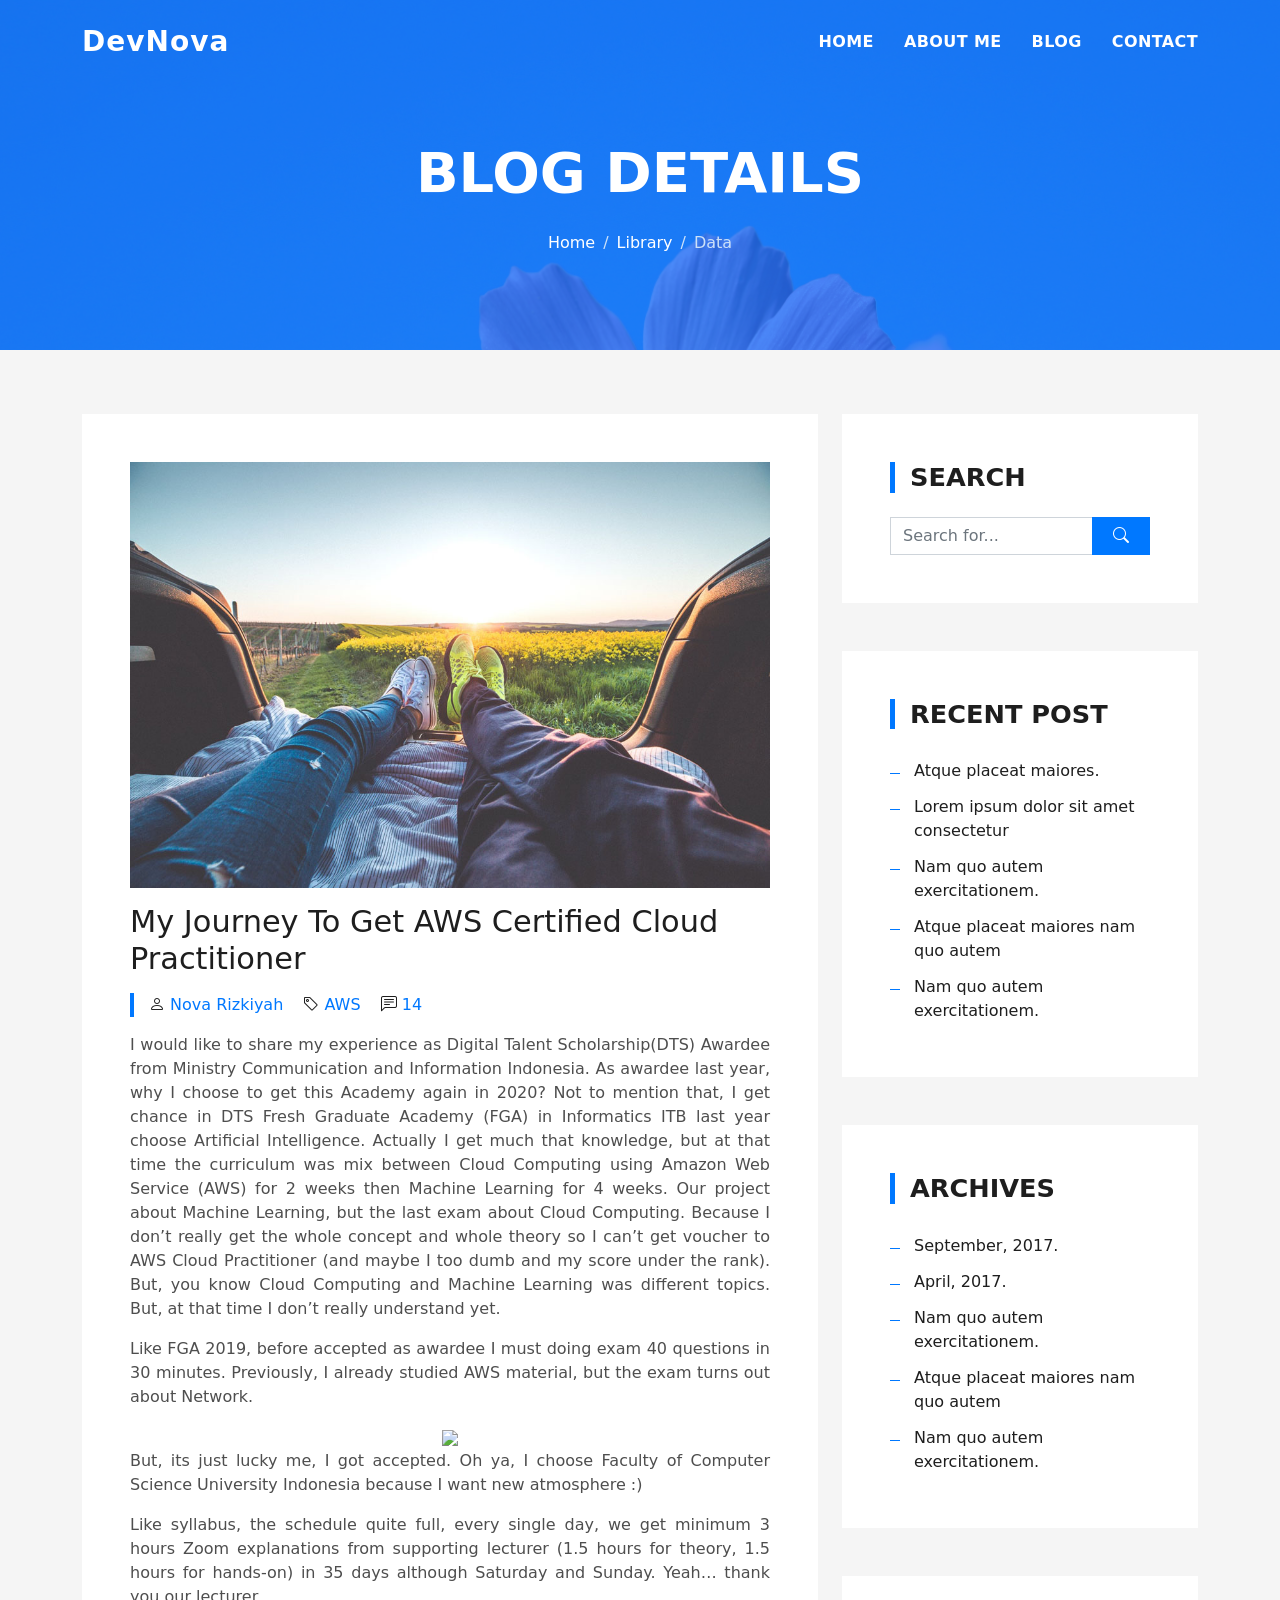
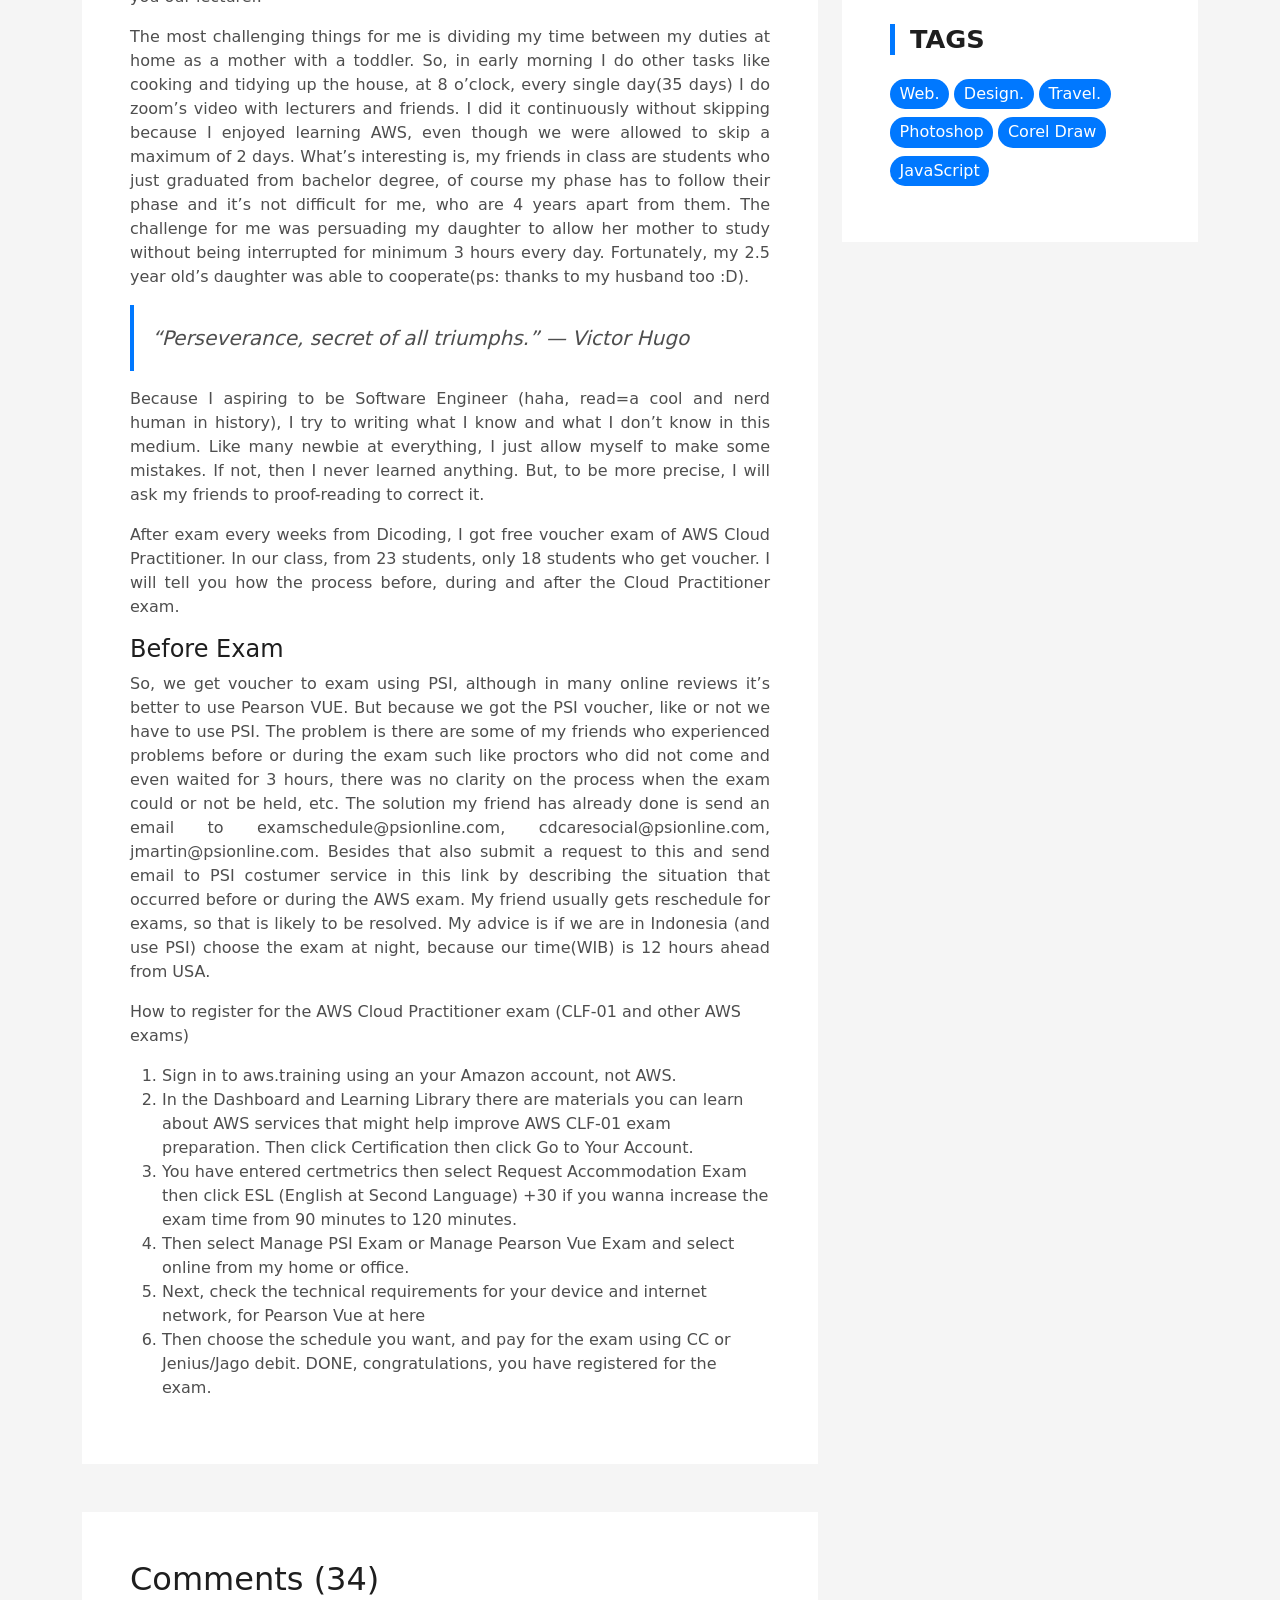
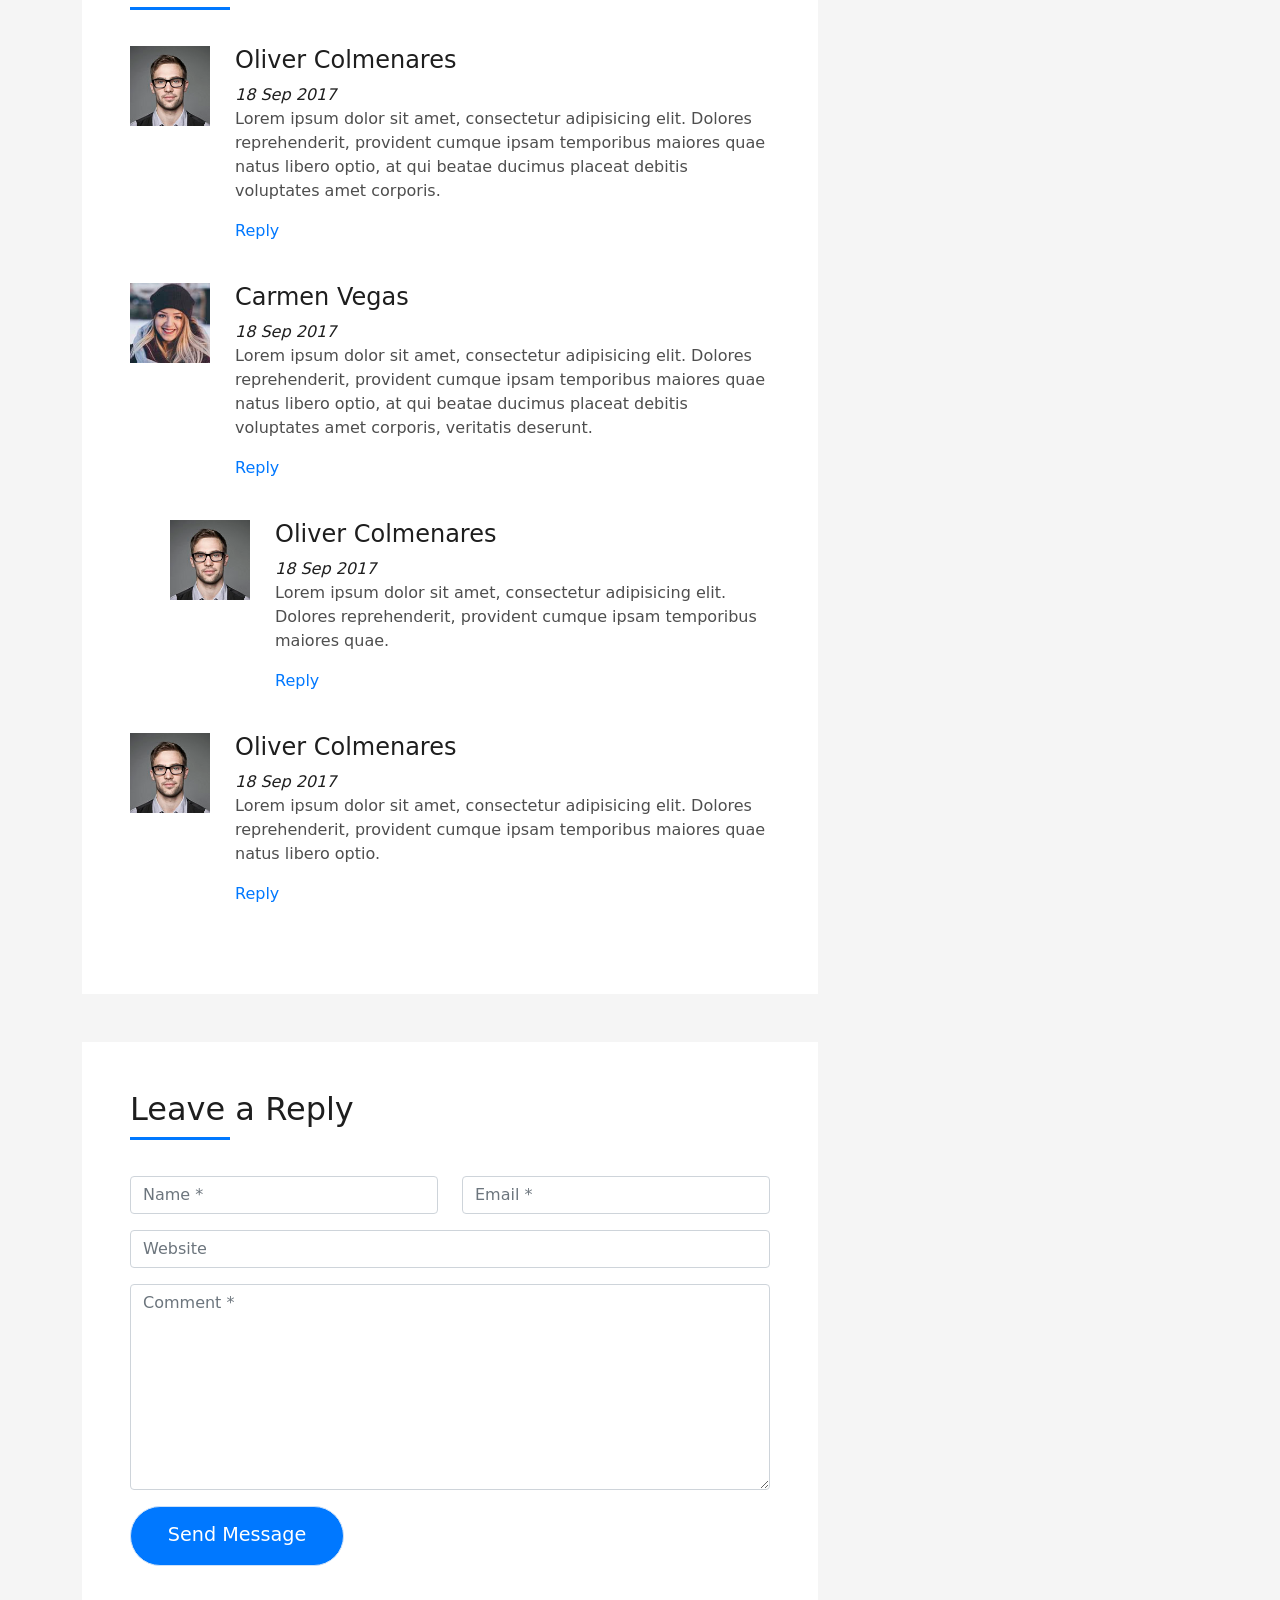
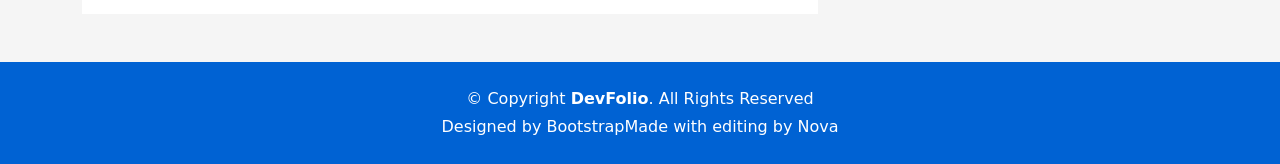
==== commit b79ad8c0: "28 feb 13.43" ====
--- a/blog-single.html
+++ b/blog-single.html
@@ -127,7 +127,7 @@
                 <p align="justify">
                   Like FGA 2019, before accepted as awardee I must doing exam 40 questions in 30 minutes. Previously, I already studied AWS material, but the exam turns out about Network.
                 </p>
-                <img src="https://i.redd.it/hyrf22qlsmr81.gif">
+                <center><img src="https://i.redd.it/hyrf22qlsmr81.gif"></center>
                 <p align="justify">
                   But, its just lucky me, I got accepted. Oh ya, I choose Faculty of Computer Science University Indonesia because I want new atmosphere :)
                 <p align="justify">
@@ -144,9 +144,6 @@
                 </p>
                 <script src="https://gist.github.com/novarizkiyah/95cc4ed7985c6faa27dd9bd9d283a653.js"></script>
                 <p align="justify">
-                  Here we go, I would share my one month experience this medium, in the next post. Actually, I want to explain material with my own view and several resources beyond what I’ve got previously. Maybe will be a little difference from the syllabus.
-                </p>
-                <p align="justify">
                   After exam every weeks from Dicoding, I got free voucher exam of AWS Cloud Practitioner. In our class, from 23 students, only 18 students who get voucher. I will tell you how the process before, during and after the Cloud Practitioner exam.
                 </p>
                 <h4>
@@ -159,7 +156,15 @@
                 <p>
                   How to register for the AWS Cloud Practitioner exam (CLF-01 and other AWS exams)
                 </p>
-              
+                <ol type="1">
+                  <li>Sign in to aws.training using an your Amazon account, not AWS.</li>
+                  <li>In the Dashboard and Learning Library there are materials you can learn about AWS services that might help improve AWS CLF-01 exam preparation. Then click Certification then click Go to Your Account.</li>
+                  <li>You have entered certmetrics then select Request Accommodation Exam then click ESL (English at Second Language) +30 if you wanna increase the exam time from 90 minutes to 120 minutes.</li>
+                  <li>Then select Manage PSI Exam or Manage Pearson Vue Exam and select online from my home or office.</li>
+                  <li>Next, check the technical requirements for your device and internet network, for Pearson Vue at here </li>
+                  <li>Then choose the schedule you want, and pay for the exam using CC or Jenius/Jago debit. DONE, congratulations, you have registered for the exam.</li>
+                  
+                </ol> 
               </div>
             </div>
             <div class="box-comments">
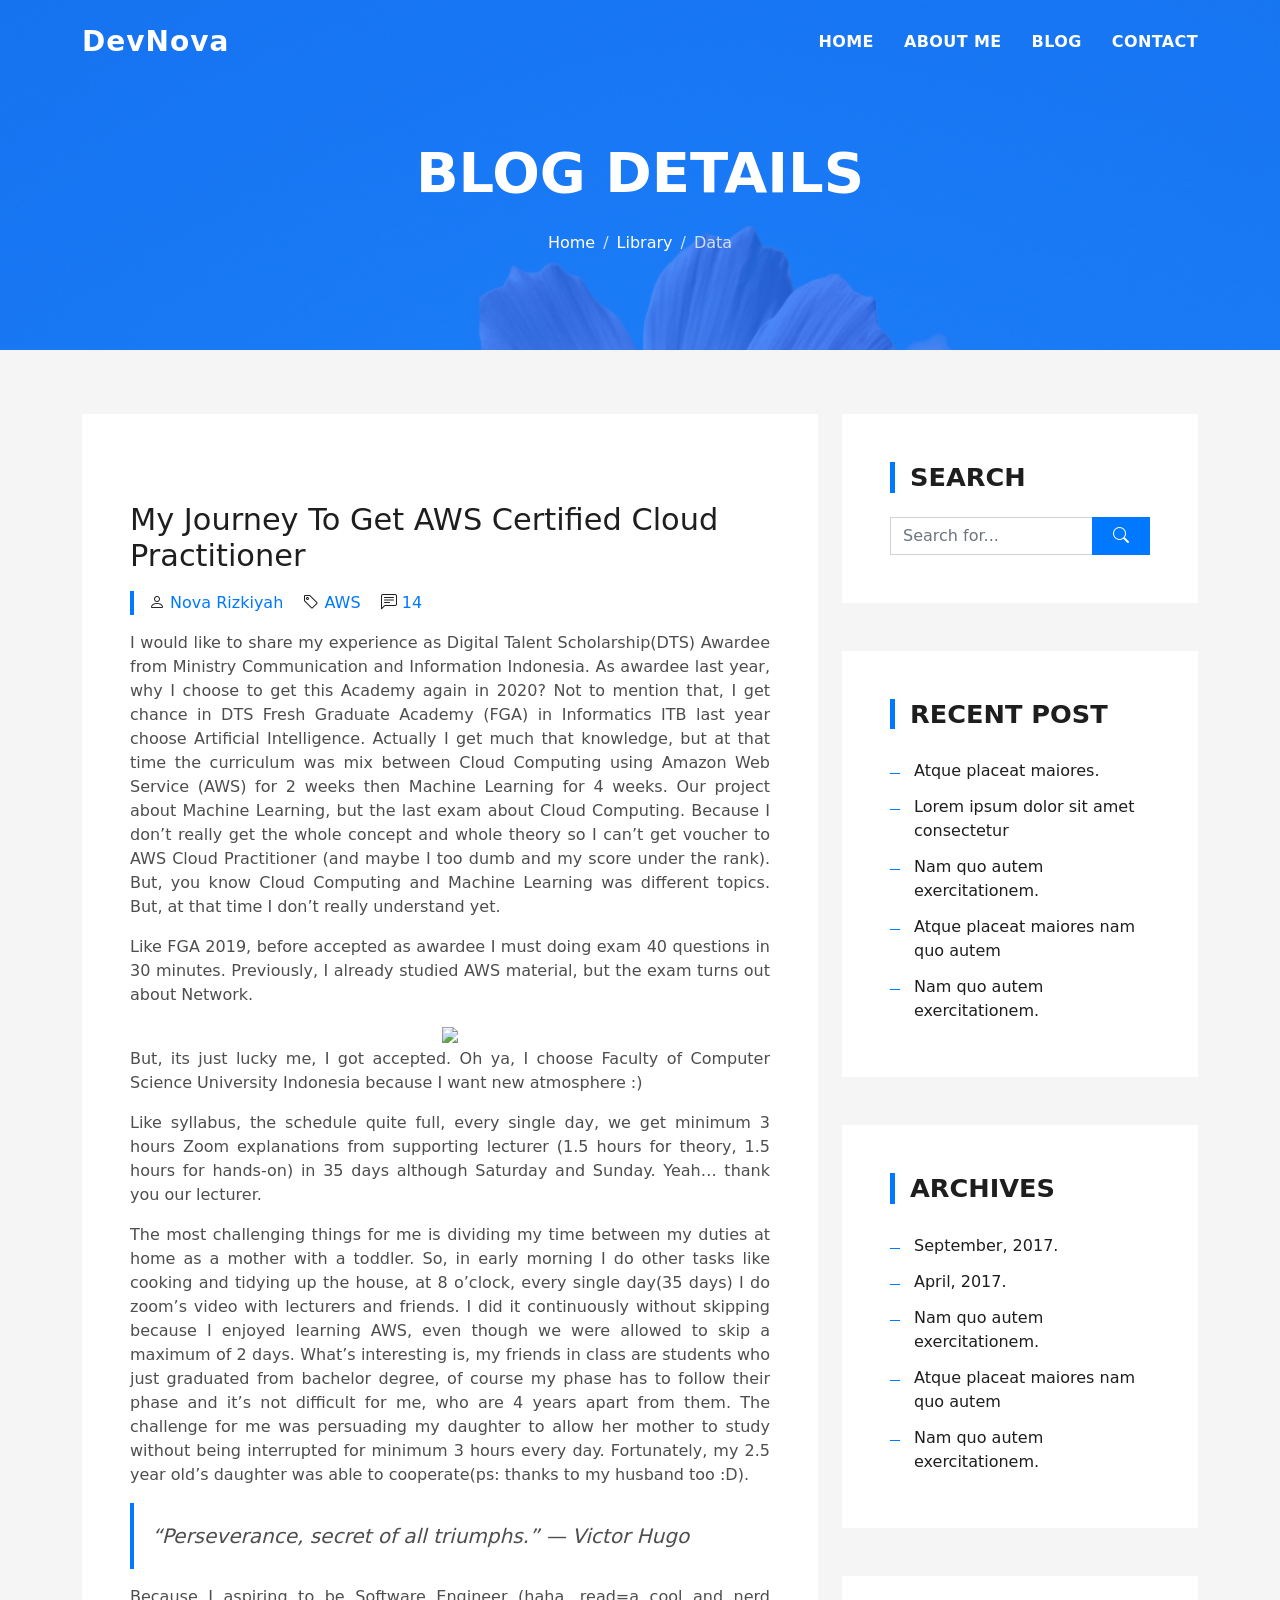
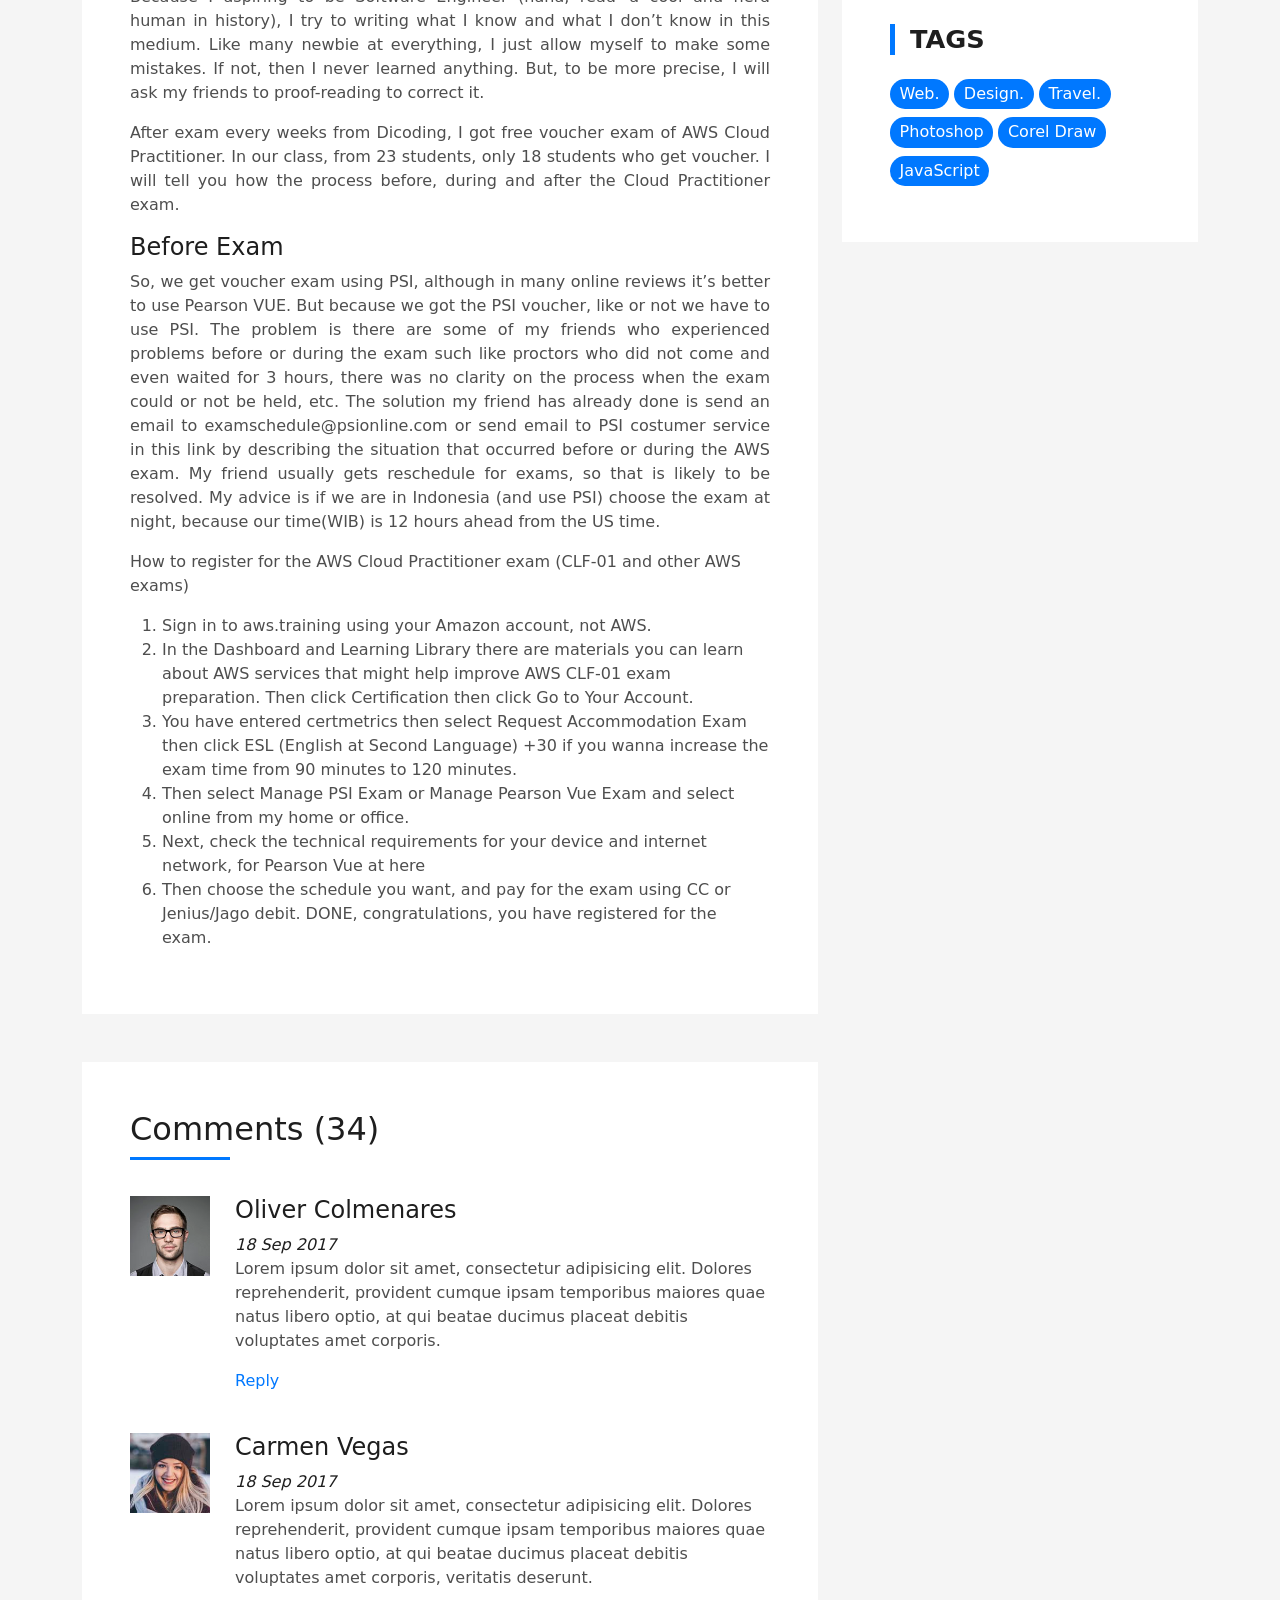
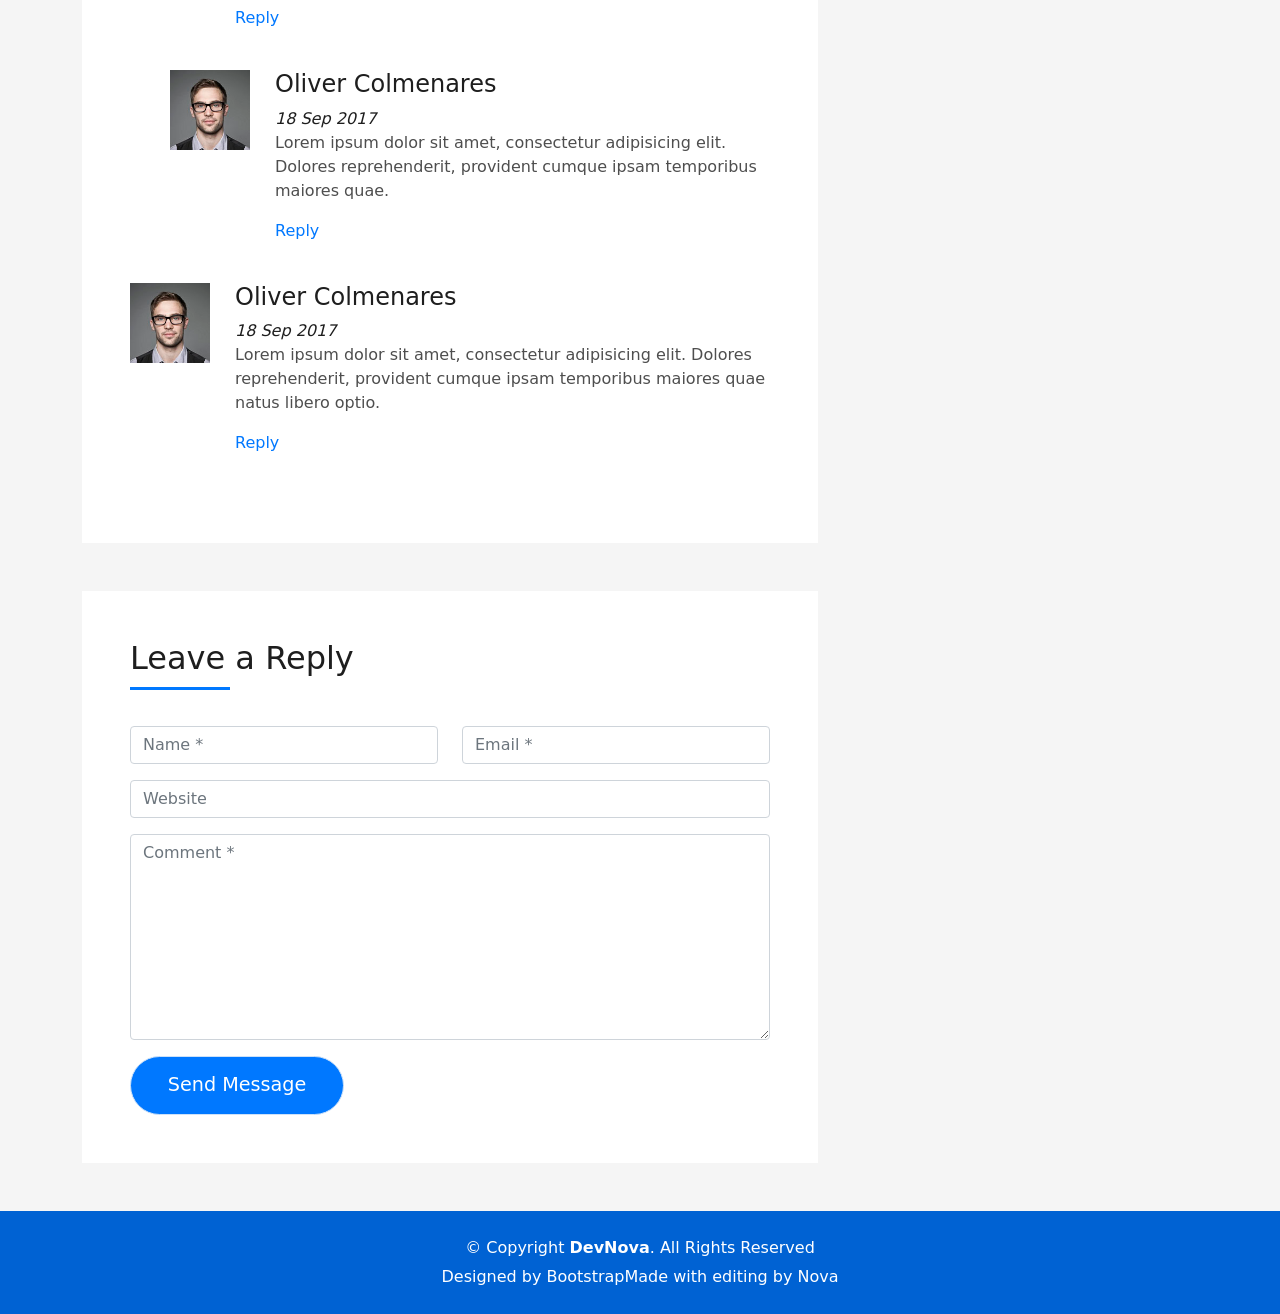
==== commit 62b7b906: "28 feb 18.13" ====
--- a/blog-single.html
+++ b/blog-single.html
@@ -5,12 +5,12 @@
   <meta charset="utf-8">
   <meta content="width=device-width, initial-scale=1.0" name="viewport">
 
-  <title>DevFolio Bootstrap Portfolio Template - Blog Single</title>
+  <title>DevNova Portfolio</title>
   <meta content="" name="description">
   <meta content="" name="keywords">
 
   <!-- Favicons -->
-  <link href="assets/img/favicon.png" rel="icon">
+  <link href="assets/img/letter-n-1.png" rel="icon">
   <link href="assets/img/apple-touch-icon.png" rel="apple-touch-icon">
 
   <!-- Vendor CSS Files -->
@@ -101,7 +101,7 @@
           <div class="col-md-8">
             <div class="post-box">
               <div class="post-thumb">
-                <img src="assets/img/post-1.jpg" class="img-fluid" alt="">
+                <center><img src="https://d1.awsstatic.com/training-and-certification/certification-badges/AWS-Certified-Cloud-Practitioner_badge.634f8a21af2e0e956ed8905a72366146ba22b74c.png" class="img-fluid" alt=""></center>
               </div>
               <div class="post-meta">
                 <h1 class="article-title">My Journey To Get AWS Certified Cloud Practitioner</h1>
@@ -150,14 +150,13 @@
                   Before Exam
                 </h4>
                 <p align="justify">
-                  So, we get voucher to exam using PSI, although in many online reviews it’s better to use Pearson VUE. But because we got the PSI voucher, like or not we have to use PSI. The problem is there are some of my friends who experienced problems before or during the exam such like proctors who did not come and even waited for 3 hours, there was no clarity on the process when the exam could or not be held, etc. The solution my friend has already done is send an email to examschedule@psionline.com,
-cdcaresocial@psionline.com, jmartin@psionline.com. Besides that also submit a request to this and send email to PSI costumer service in this link by describing the situation that occurred before or during the AWS exam. My friend usually gets reschedule for exams, so that is likely to be resolved. My advice is if we are in Indonesia (and use PSI) choose the exam at night, because our time(WIB) is 12 hours ahead from USA.
+                  So, we get voucher exam using PSI, although in many online reviews it’s better to use Pearson VUE. But because we got the PSI voucher, like or not we have to use PSI. The problem is there are some of my friends who experienced problems before or during the exam such like proctors who did not come and even waited for 3 hours, there was no clarity on the process when the exam could or not be held, etc. The solution my friend has already done is send an email to examschedule@psionline.com or send email to PSI costumer service in this link by describing the situation that occurred before or during the AWS exam. My friend usually gets reschedule for exams, so that is likely to be resolved. My advice is if we are in Indonesia (and use PSI) choose the exam at night, because our time(WIB) is 12 hours ahead from the US time.
                 </p>
                 <p>
                   How to register for the AWS Cloud Practitioner exam (CLF-01 and other AWS exams)
                 </p>
                 <ol type="1">
-                  <li>Sign in to aws.training using an your Amazon account, not AWS.</li>
+                  <li>Sign in to aws.training using your Amazon account, not AWS.</li>
                   <li>In the Dashboard and Learning Library there are materials you can learn about AWS services that might help improve AWS CLF-01 exam preparation. Then click Certification then click Go to Your Account.</li>
                   <li>You have entered certmetrics then select Request Accommodation Exam then click ESL (English at Second Language) +30 if you wanna increase the exam time from 90 minutes to 120 minutes.</li>
                   <li>Then select Manage PSI Exam or Manage Pearson Vue Exam and select online from my home or office.</li>
@@ -368,7 +367,7 @@
       <div class="row">
         <div class="col-sm-12">
           <div class="copyright-box">
-            <p class="copyright">&copy; Copyright <strong>DevFolio</strong>. All Rights Reserved</p>
+            <p class="copyright">&copy; Copyright <strong>DevNova</strong>. All Rights Reserved</p>
             <div class="credits">
               <!--
               All the links in the footer should remain intact.
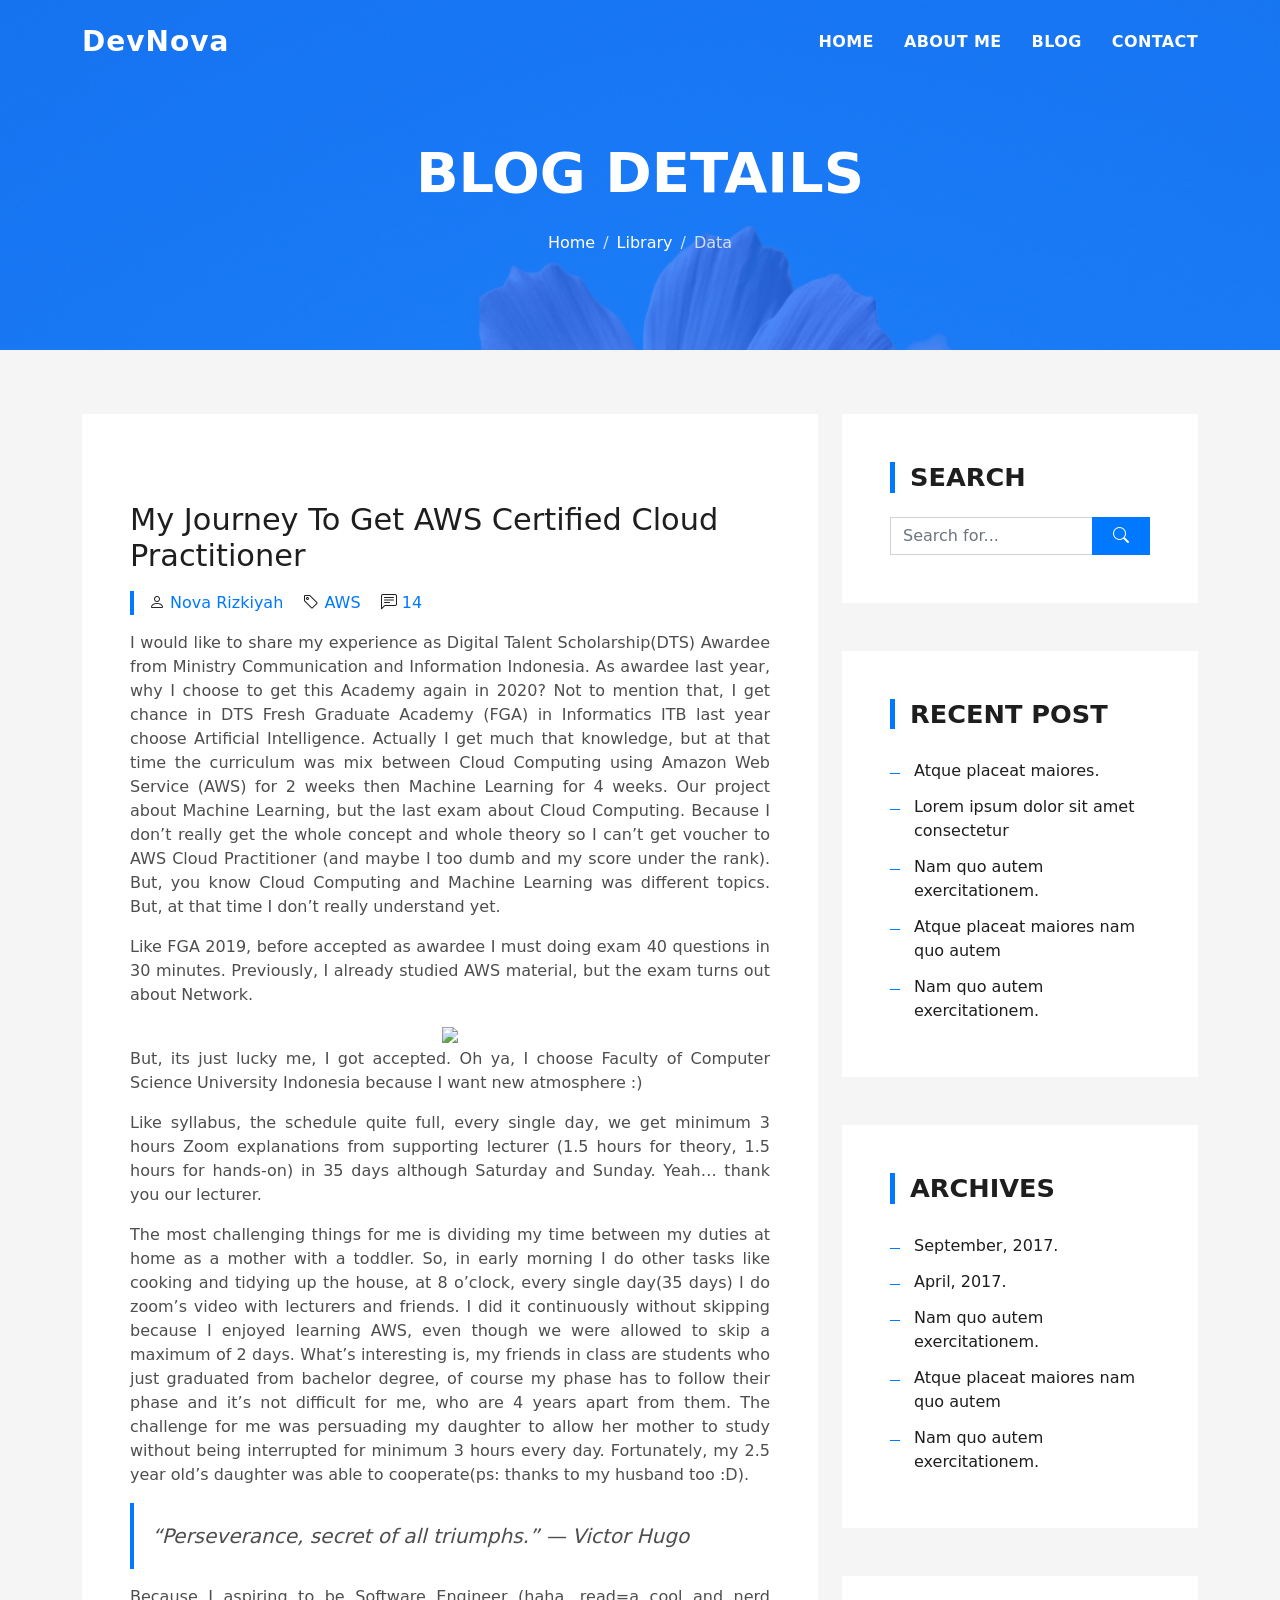
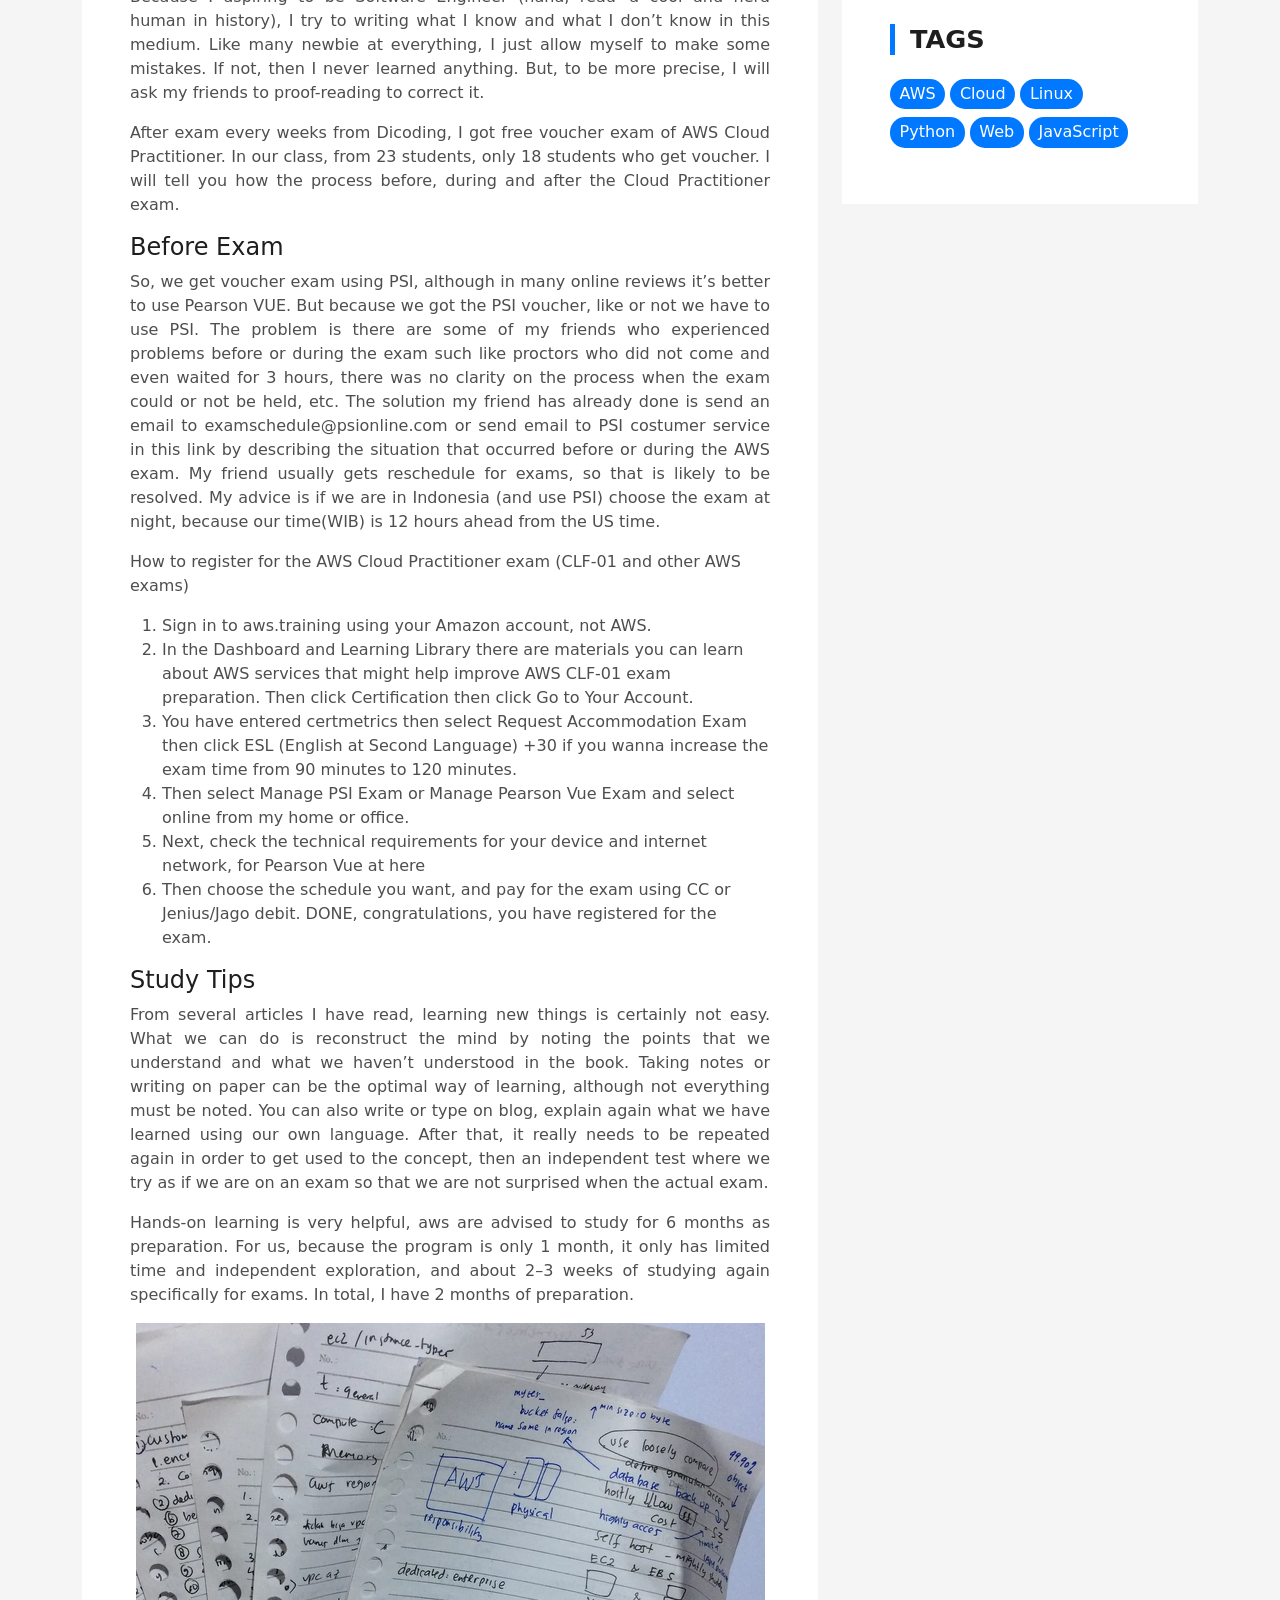
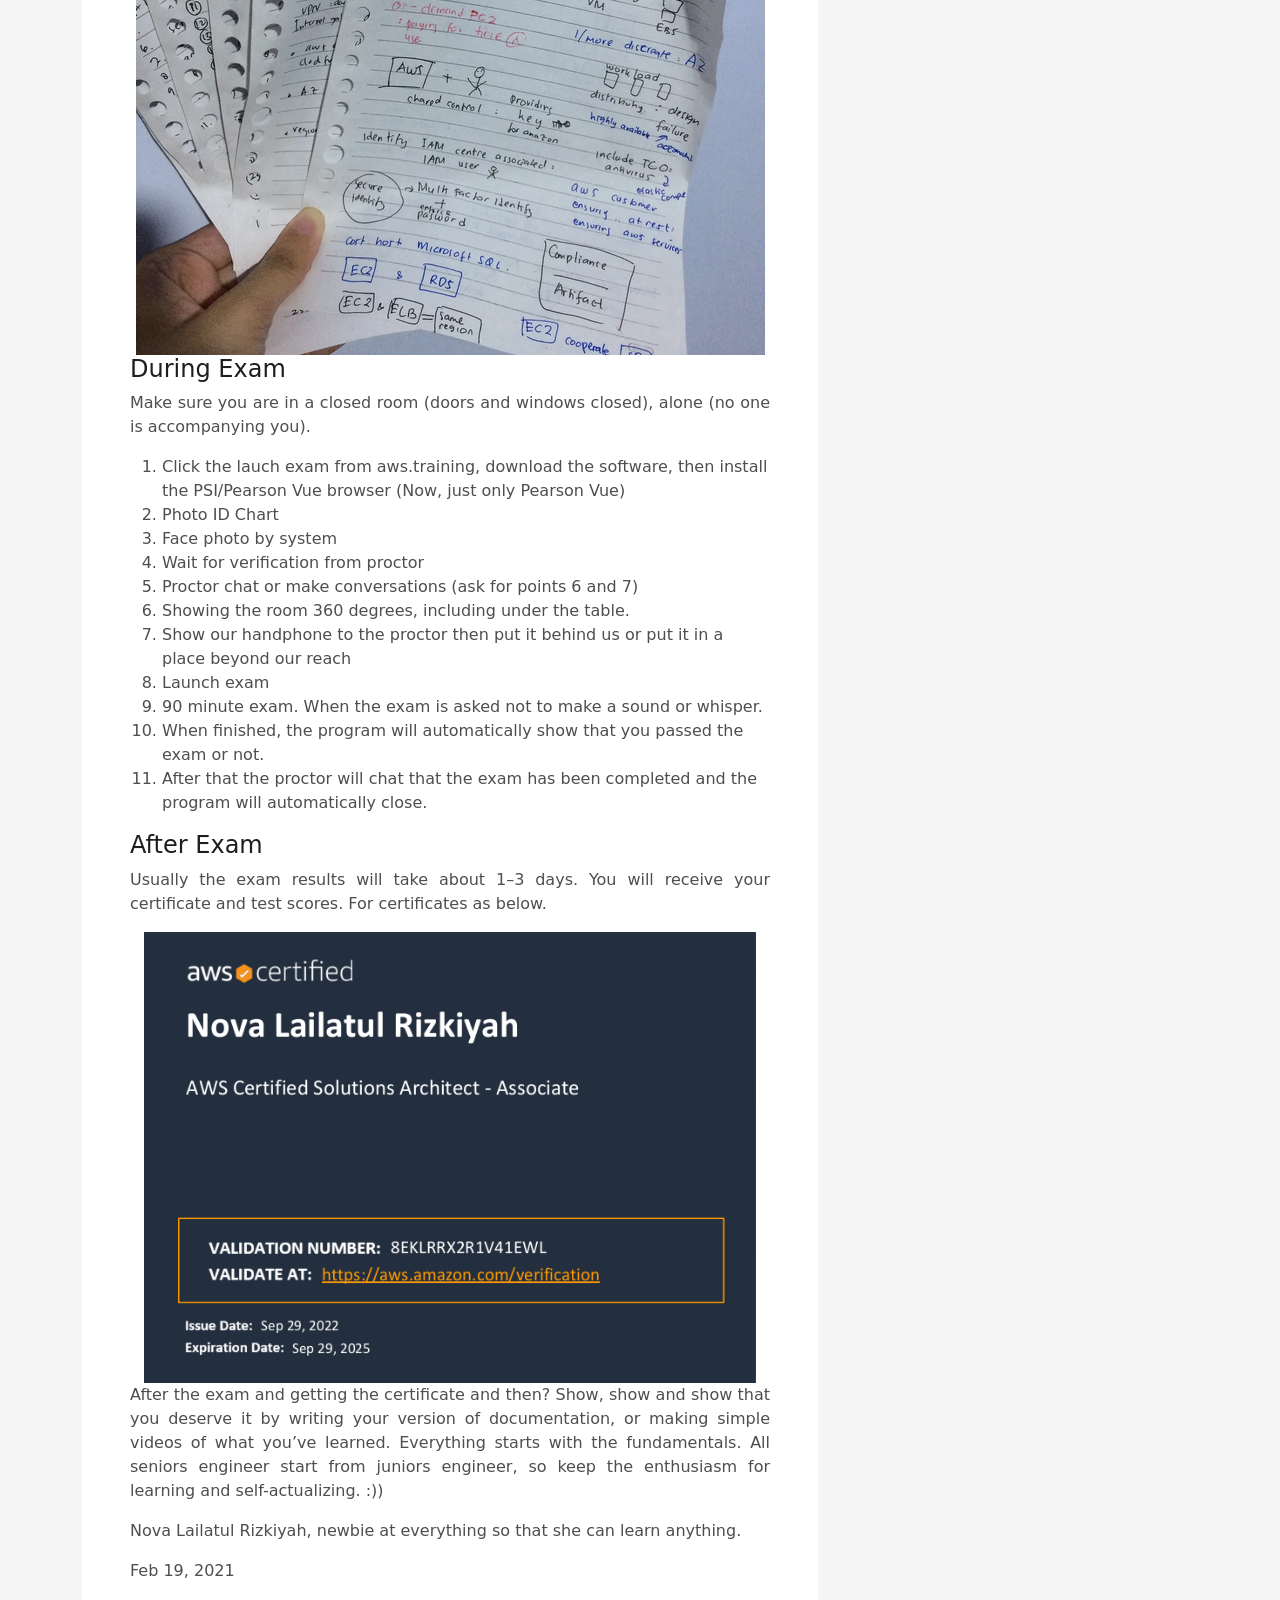
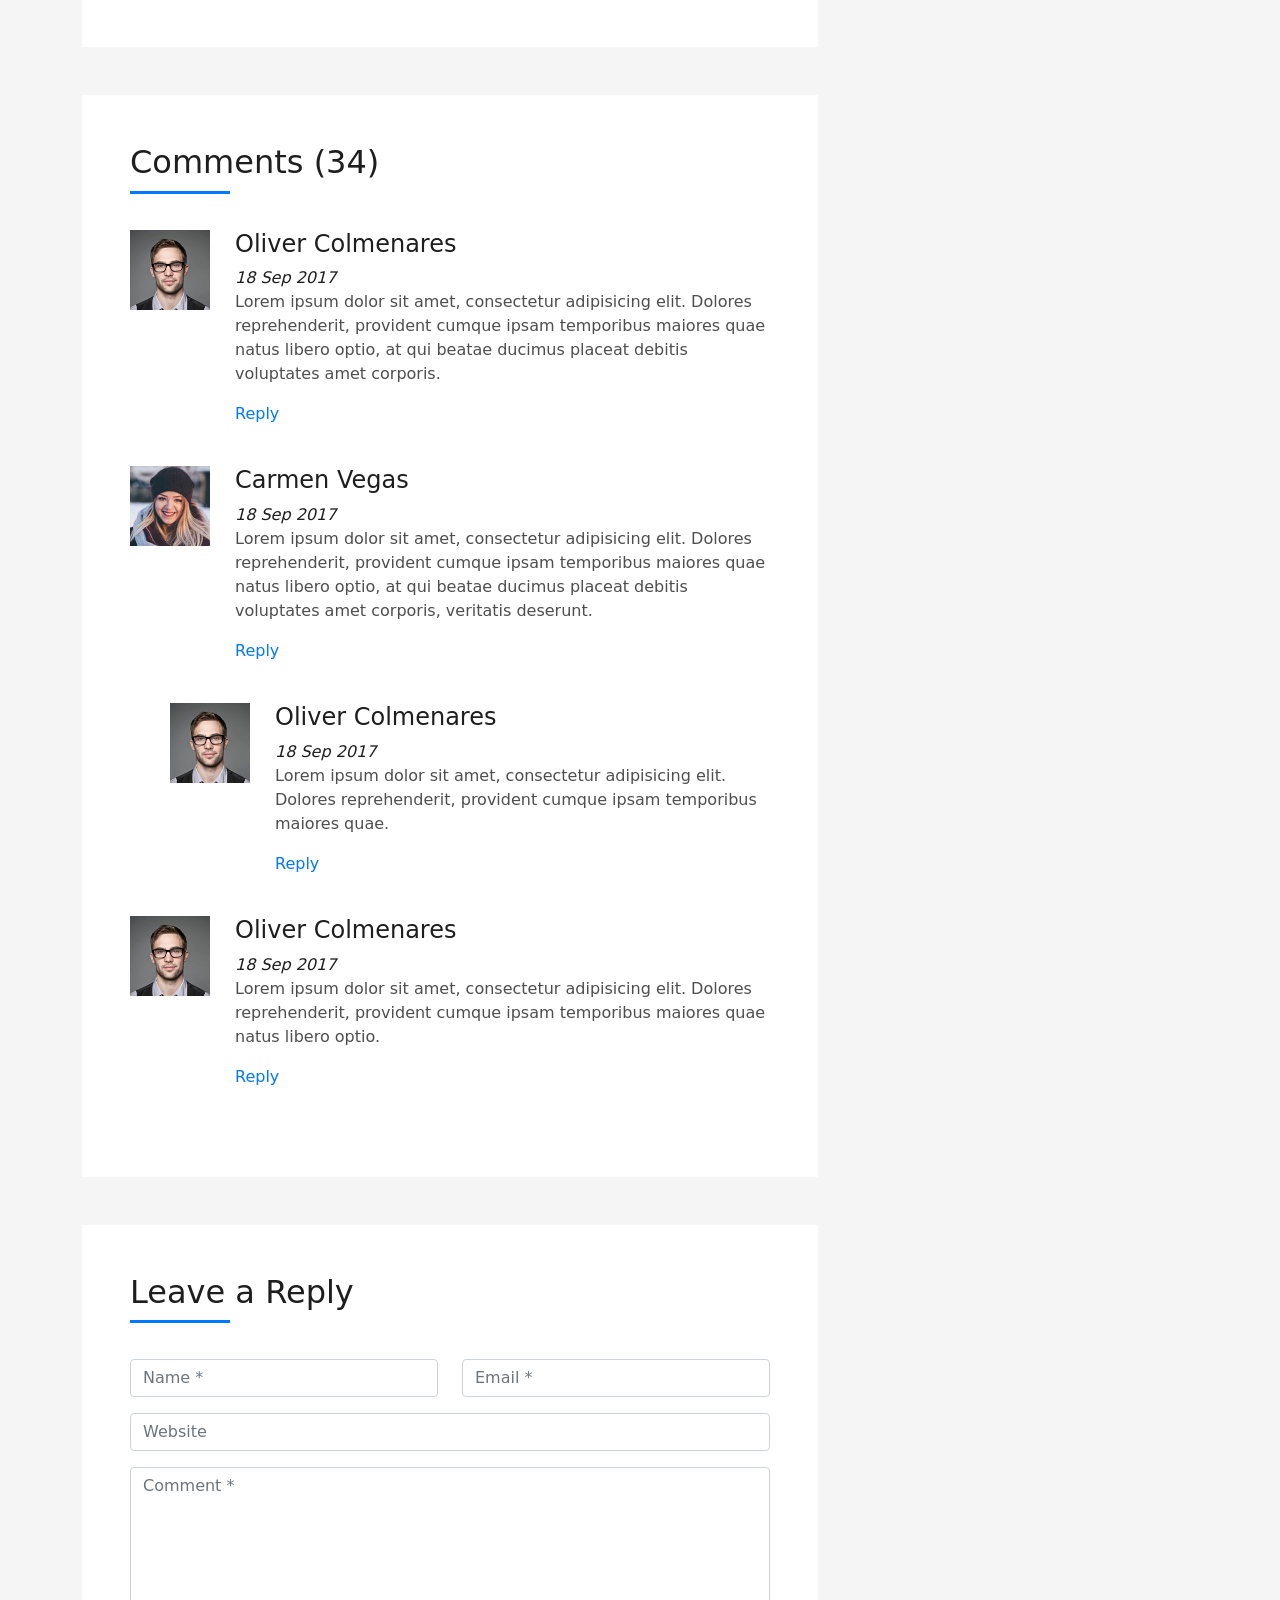
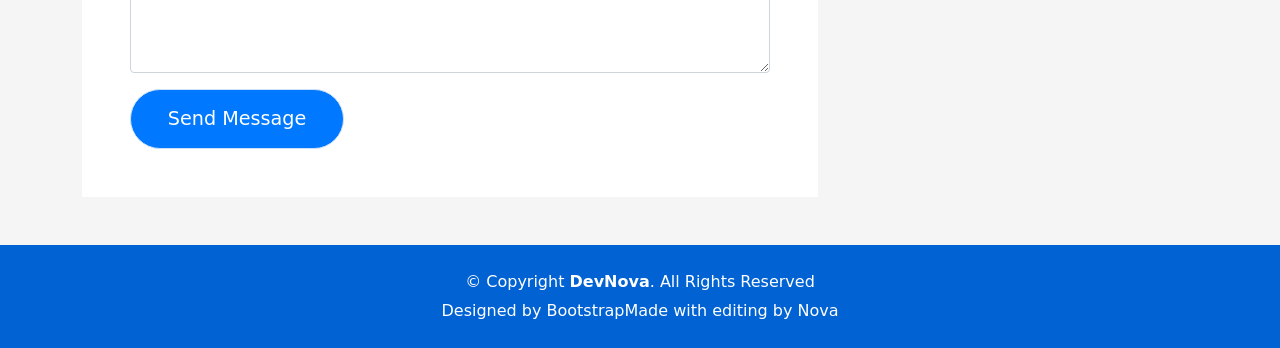
==== commit 831915e4: "1 mar 2023 17.04" ====
--- a/blog-single.html
+++ b/blog-single.html
@@ -162,8 +162,44 @@
                   <li>Then select Manage PSI Exam or Manage Pearson Vue Exam and select online from my home or office.</li>
                   <li>Next, check the technical requirements for your device and internet network, for Pearson Vue at here </li>
                   <li>Then choose the schedule you want, and pay for the exam using CC or Jenius/Jago debit. DONE, congratulations, you have registered for the exam.</li>
-                  
                 </ol> 
+                <h4>
+                  Study Tips
+                </h4>
+                <p align="justify">
+                  From several articles I have read, learning new things is certainly not easy. What we can do is reconstruct the mind by noting the points that we understand and what we haven’t understood in the book. Taking notes or writing on paper can be the optimal way of learning, although not everything must be noted. You can also write or type on blog, explain again what we have learned using our own language. After that, it really needs to be repeated again in order to get used to the concept, then an independent test where we try as if we are on an exam so that we are not surprised when the actual exam.
+                </p>
+                <p align="justify">
+                  Hands-on learning is very helpful, aws are advised to study for 6 months as preparation. For us, because the program is only 1 month, it only has limited time and independent exploration, and about 2–3 weeks of studying again specifically for exams. In total, I have 2 months of preparation.
+                </p>
+                <center><img src ="assets/img/pqge.png"></center>
+                <h4>
+                  During Exam
+                </h4>
+                <p align="justify">
+                  Make sure you are in a closed room (doors and windows closed), alone (no one is accompanying you).
+                </p>
+                <ol>
+                  <li>Click the lauch exam from aws.training, download the software, then install the PSI/Pearson Vue browser (Now, just only Pearson Vue)</li>
+                  <li>Photo ID Chart</li>
+                  <li>Face photo by system</li>
+                  <li>Wait for verification from proctor</li>
+                  <li>Proctor chat or make conversations (ask for points 6 and 7)</li>
+                  <li>Showing the room 360 degrees, including under the table.</li>
+                  <li>Show our handphone to the proctor then put it behind us or put it in a place beyond our reach</li>
+                  <li>Launch exam</li>
+                  <li>90 minute exam. When the exam is asked not to make a sound or whisper.</li>
+                  <li>When finished, the program will automatically show that you passed the exam or not.</li>
+                  <li>After that the proctor will chat that the exam has been completed and the program will automatically close.</li>
+                </ol>
+                <h4>
+                  After Exam
+                </h4>
+                <p align="justify">Usually the exam results will take about 1–3 days. You will receive your certificate and test scores. For certificates as below.</p>
+                <center><img src="assets/img/certfct.png"></center>
+                <p align="justify">After the exam and getting the certificate and then? Show, show and show that you deserve it by writing your version of documentation, or making simple videos of what you’ve learned. Everything starts with the fundamentals. All seniors engineer start from juniors engineer, so keep the enthusiasm for learning and self-actualizing. :))</p>
+                <p>Nova Lailatul Rizkiyah, newbie at everything so that she can learn anything.</p>
+                <p>Feb 19, 2021</p>
               </div>
             </div>
             <div class="box-comments">
@@ -334,19 +370,19 @@
               <div class="sidebar-content">
                 <ul>
                   <li>
-                    <a href="#">Web.</a>
-                  </li>
-                  <li>
-                    <a href="#">Design.</a>
-                  </li>
-                  <li>
-                    <a href="#">Travel.</a>
-                  </li>
-                  <li>
-                    <a href="#">Photoshop</a>
-                  </li>
-                  <li>
-                    <a href="#">Corel Draw</a>
+                    <a href="#">AWS</a>
+                  </li>
+                  <li>
+                    <a href="#">Cloud</a>
+                  </li>
+                  <li>
+                    <a href="#">Linux</a>
+                  </li>
+                  <li>
+                    <a href="#">Python</a>
+                  </li>
+                  <li>
+                    <a href="#">Web</a>
                   </li>
                   <li>
                     <a href="#">JavaScript</a>
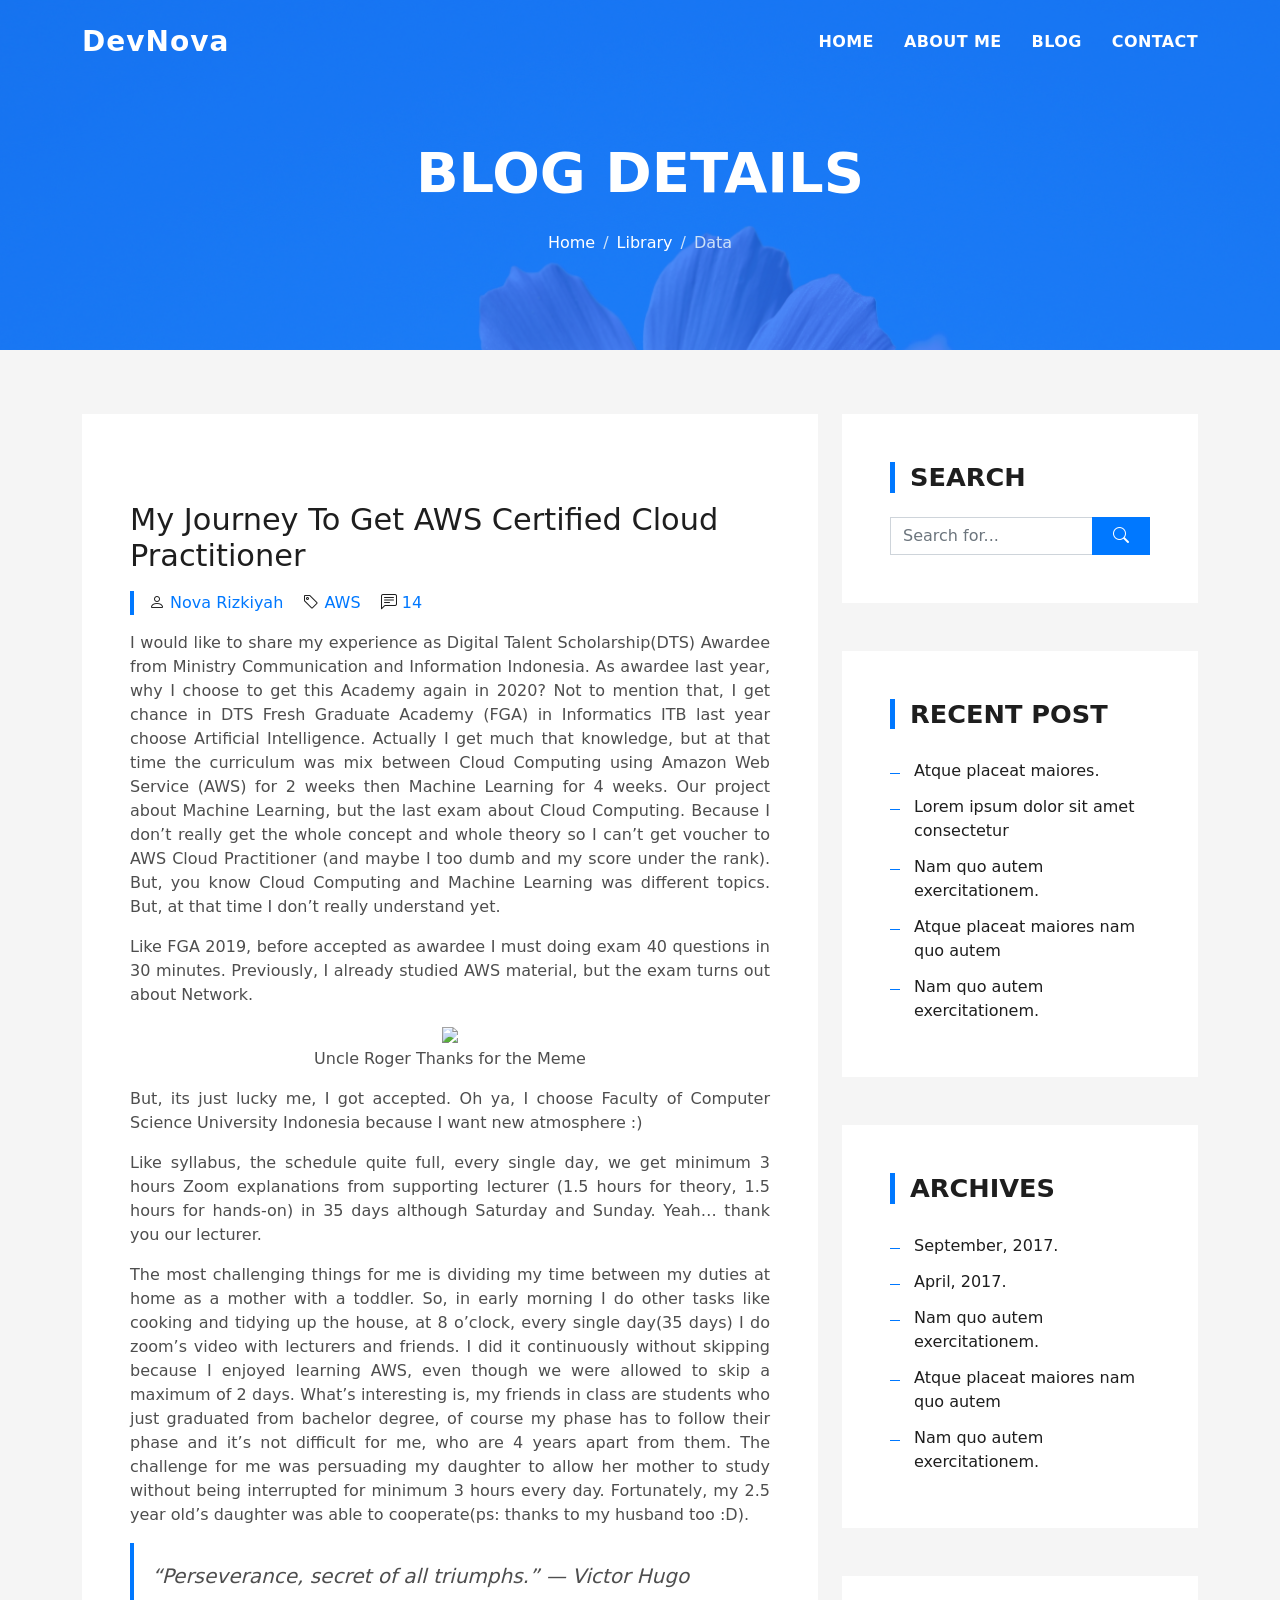
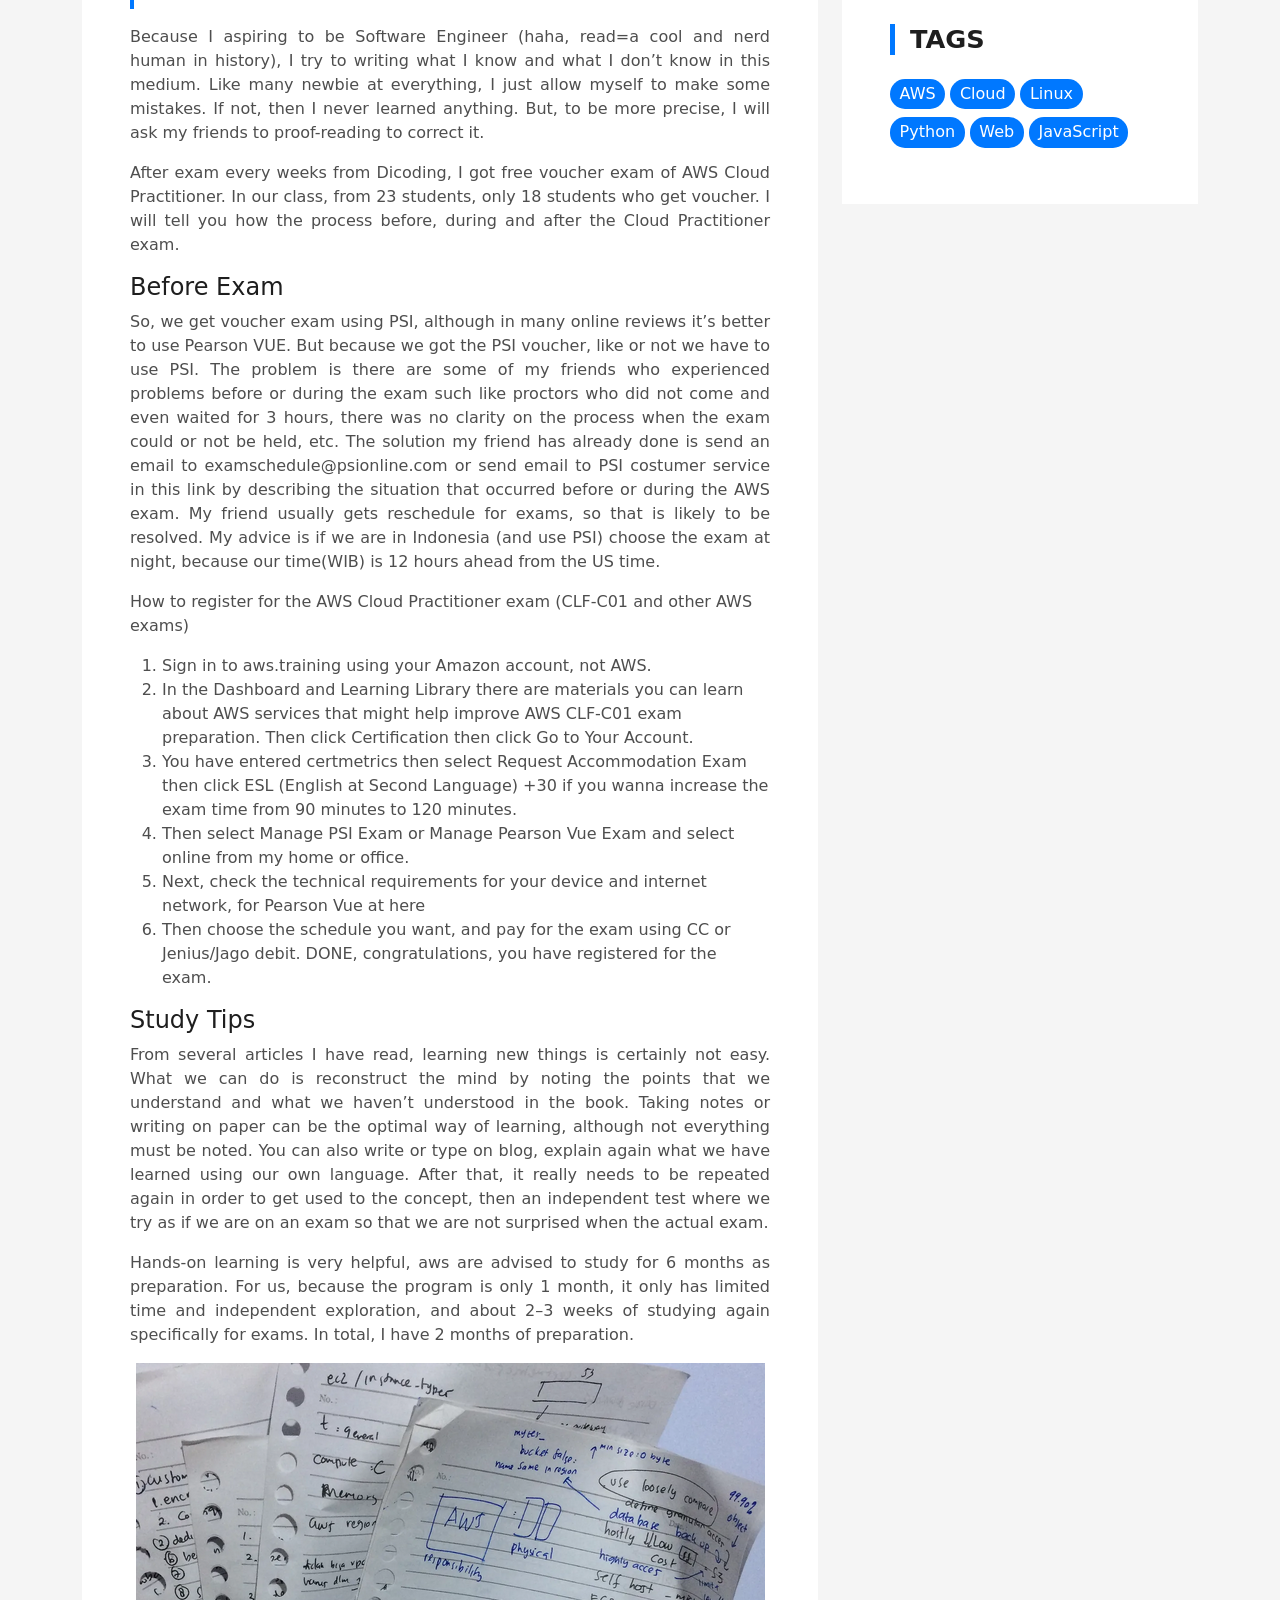
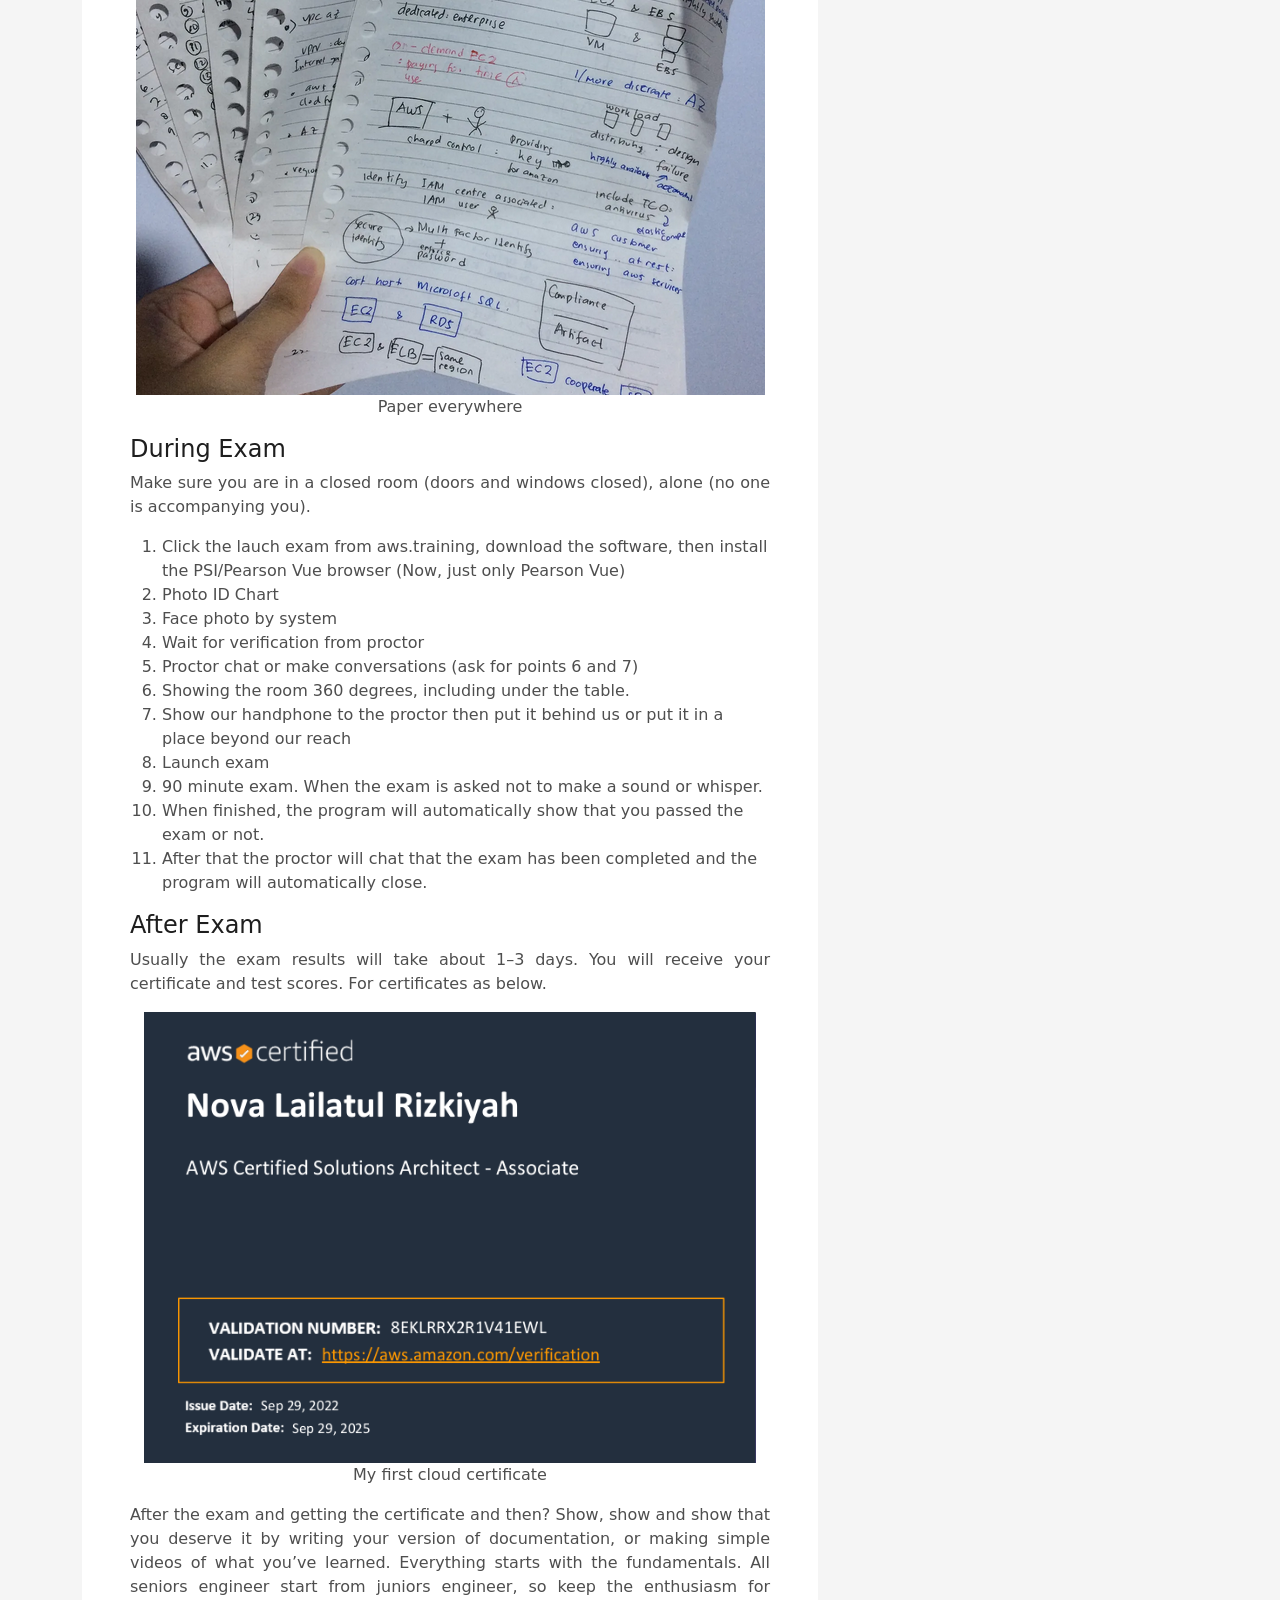
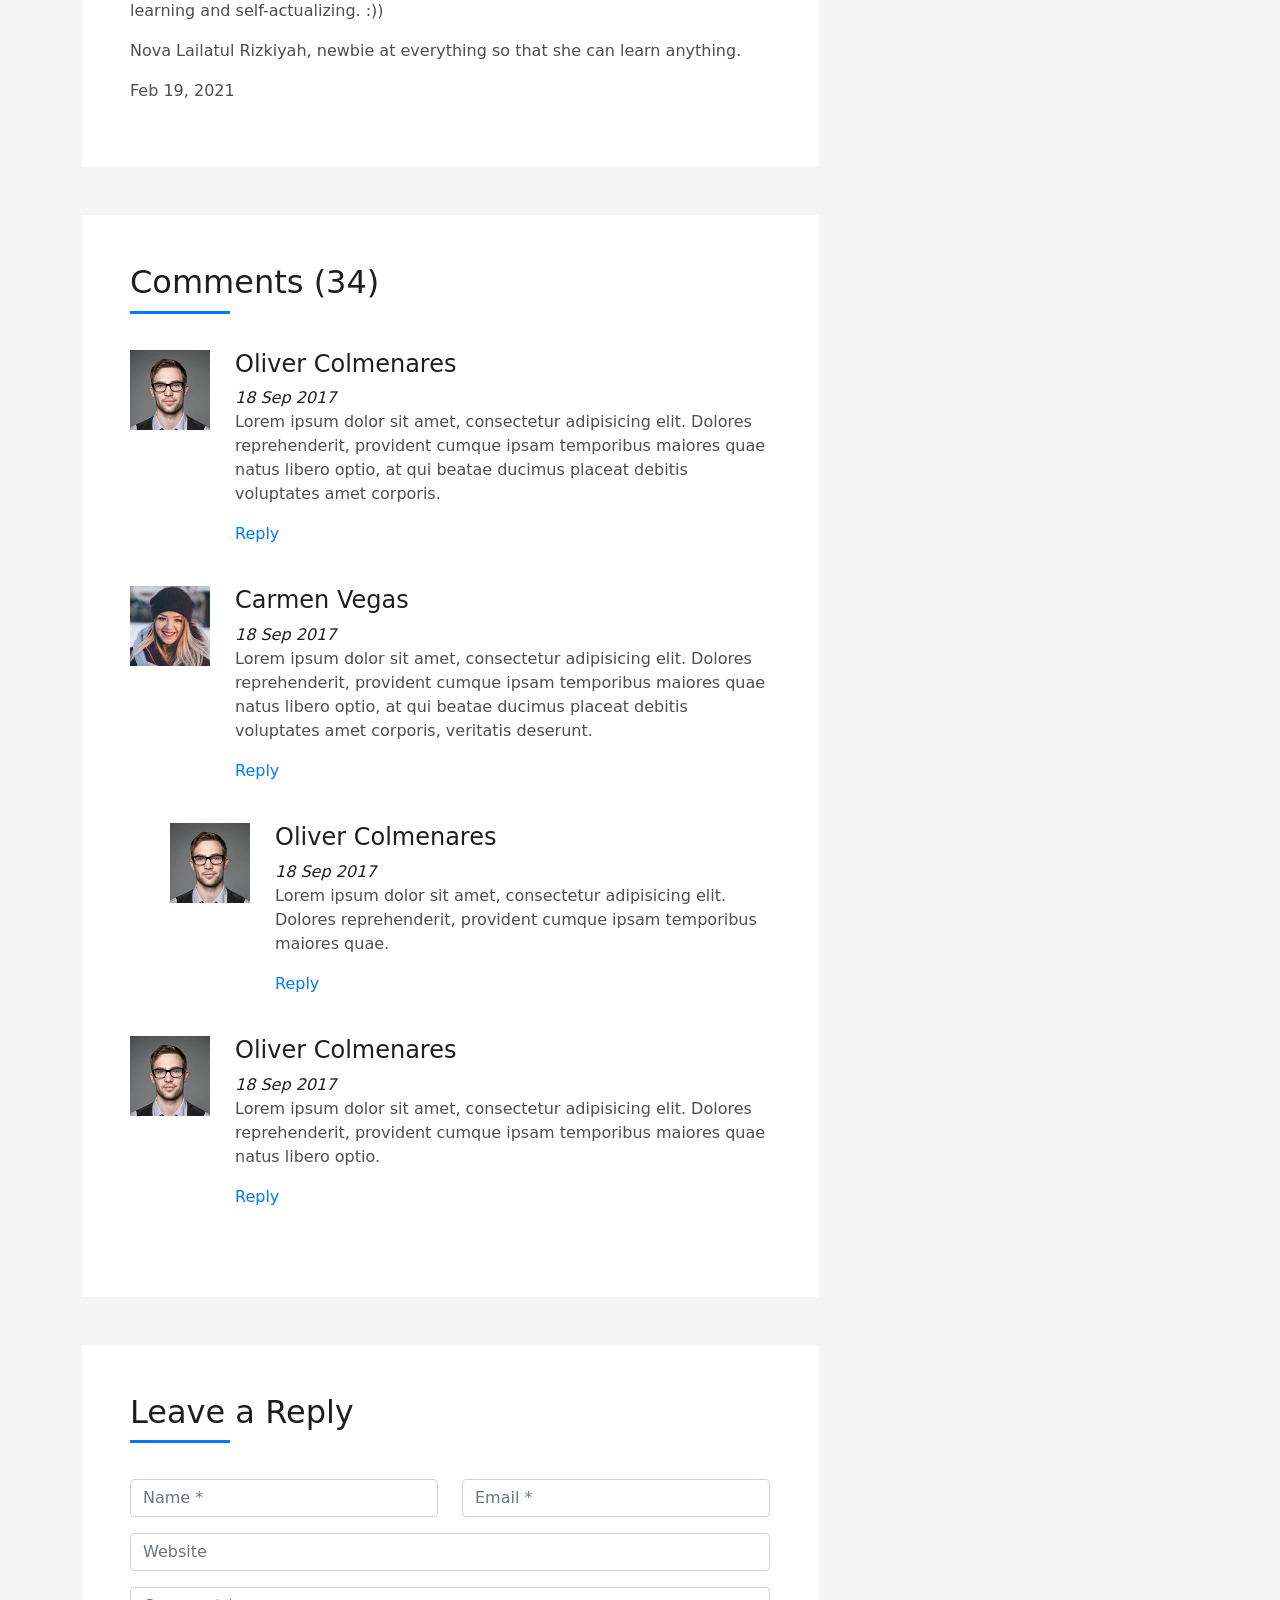
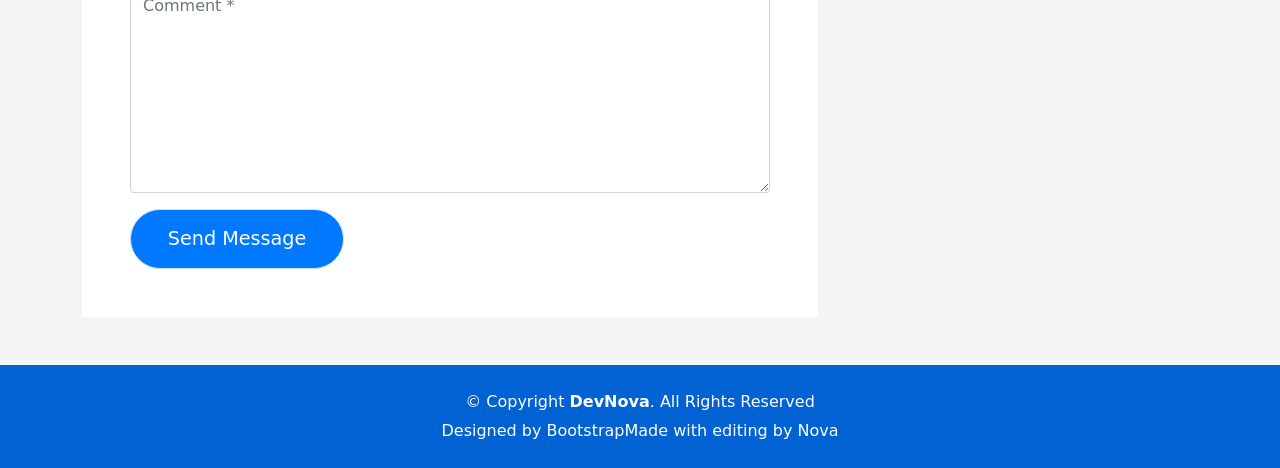
==== commit f301f3b3: "1 Mar 17.17" ====
--- a/blog-single.html
+++ b/blog-single.html
@@ -127,7 +127,11 @@
                 <p align="justify">
                   Like FGA 2019, before accepted as awardee I must doing exam 40 questions in 30 minutes. Previously, I already studied AWS material, but the exam turns out about Network.
                 </p>
-                <center><img src="https://i.redd.it/hyrf22qlsmr81.gif"></center>
+                <figure>
+                  <center><img src="https://i.redd.it/hyrf22qlsmr81.gif"></center>
+                  <center><figcaption> Uncle Roger Thanks for the Meme</figcaption></center>
+                </figure>
+                
                 <p align="justify">
                   But, its just lucky me, I got accepted. Oh ya, I choose Faculty of Computer Science University Indonesia because I want new atmosphere :)
                 <p align="justify">
@@ -153,11 +157,11 @@
                   So, we get voucher exam using PSI, although in many online reviews it’s better to use Pearson VUE. But because we got the PSI voucher, like or not we have to use PSI. The problem is there are some of my friends who experienced problems before or during the exam such like proctors who did not come and even waited for 3 hours, there was no clarity on the process when the exam could or not be held, etc. The solution my friend has already done is send an email to examschedule@psionline.com or send email to PSI costumer service in this link by describing the situation that occurred before or during the AWS exam. My friend usually gets reschedule for exams, so that is likely to be resolved. My advice is if we are in Indonesia (and use PSI) choose the exam at night, because our time(WIB) is 12 hours ahead from the US time.
                 </p>
                 <p>
-                  How to register for the AWS Cloud Practitioner exam (CLF-01 and other AWS exams)
+                  How to register for the AWS Cloud Practitioner exam (CLF-C01 and other AWS exams)
                 </p>
                 <ol type="1">
                   <li>Sign in to aws.training using your Amazon account, not AWS.</li>
-                  <li>In the Dashboard and Learning Library there are materials you can learn about AWS services that might help improve AWS CLF-01 exam preparation. Then click Certification then click Go to Your Account.</li>
+                  <li>In the Dashboard and Learning Library there are materials you can learn about AWS services that might help improve AWS CLF-C01 exam preparation. Then click Certification then click Go to Your Account.</li>
                   <li>You have entered certmetrics then select Request Accommodation Exam then click ESL (English at Second Language) +30 if you wanna increase the exam time from 90 minutes to 120 minutes.</li>
                   <li>Then select Manage PSI Exam or Manage Pearson Vue Exam and select online from my home or office.</li>
                   <li>Next, check the technical requirements for your device and internet network, for Pearson Vue at here </li>
@@ -172,7 +176,11 @@
                 <p align="justify">
                   Hands-on learning is very helpful, aws are advised to study for 6 months as preparation. For us, because the program is only 1 month, it only has limited time and independent exploration, and about 2–3 weeks of studying again specifically for exams. In total, I have 2 months of preparation.
                 </p>
-                <center><img src ="assets/img/pqge.png"></center>
+                <figure>
+                  <center><img src ="assets/img/pqge.png"></center>
+                  <center><figcaption>Paper everywhere</figcaption></center>
+                </figure>
+                
                 <h4>
                   During Exam
                 </h4>
@@ -196,7 +204,10 @@
                   After Exam
                 </h4>
                 <p align="justify">Usually the exam results will take about 1–3 days. You will receive your certificate and test scores. For certificates as below.</p>
-                <center><img src="assets/img/certfct.png"></center>
+                <figure>
+                  <center><img src="assets/img/certfct.png"></center>
+                  <center><figcaption>My first cloud certificate</figcaption></center>
+                </figure>
                 <p align="justify">After the exam and getting the certificate and then? Show, show and show that you deserve it by writing your version of documentation, or making simple videos of what you’ve learned. Everything starts with the fundamentals. All seniors engineer start from juniors engineer, so keep the enthusiasm for learning and self-actualizing. :))</p>
                 <p>Nova Lailatul Rizkiyah, newbie at everything so that she can learn anything.</p>
                 <p>Feb 19, 2021</p>
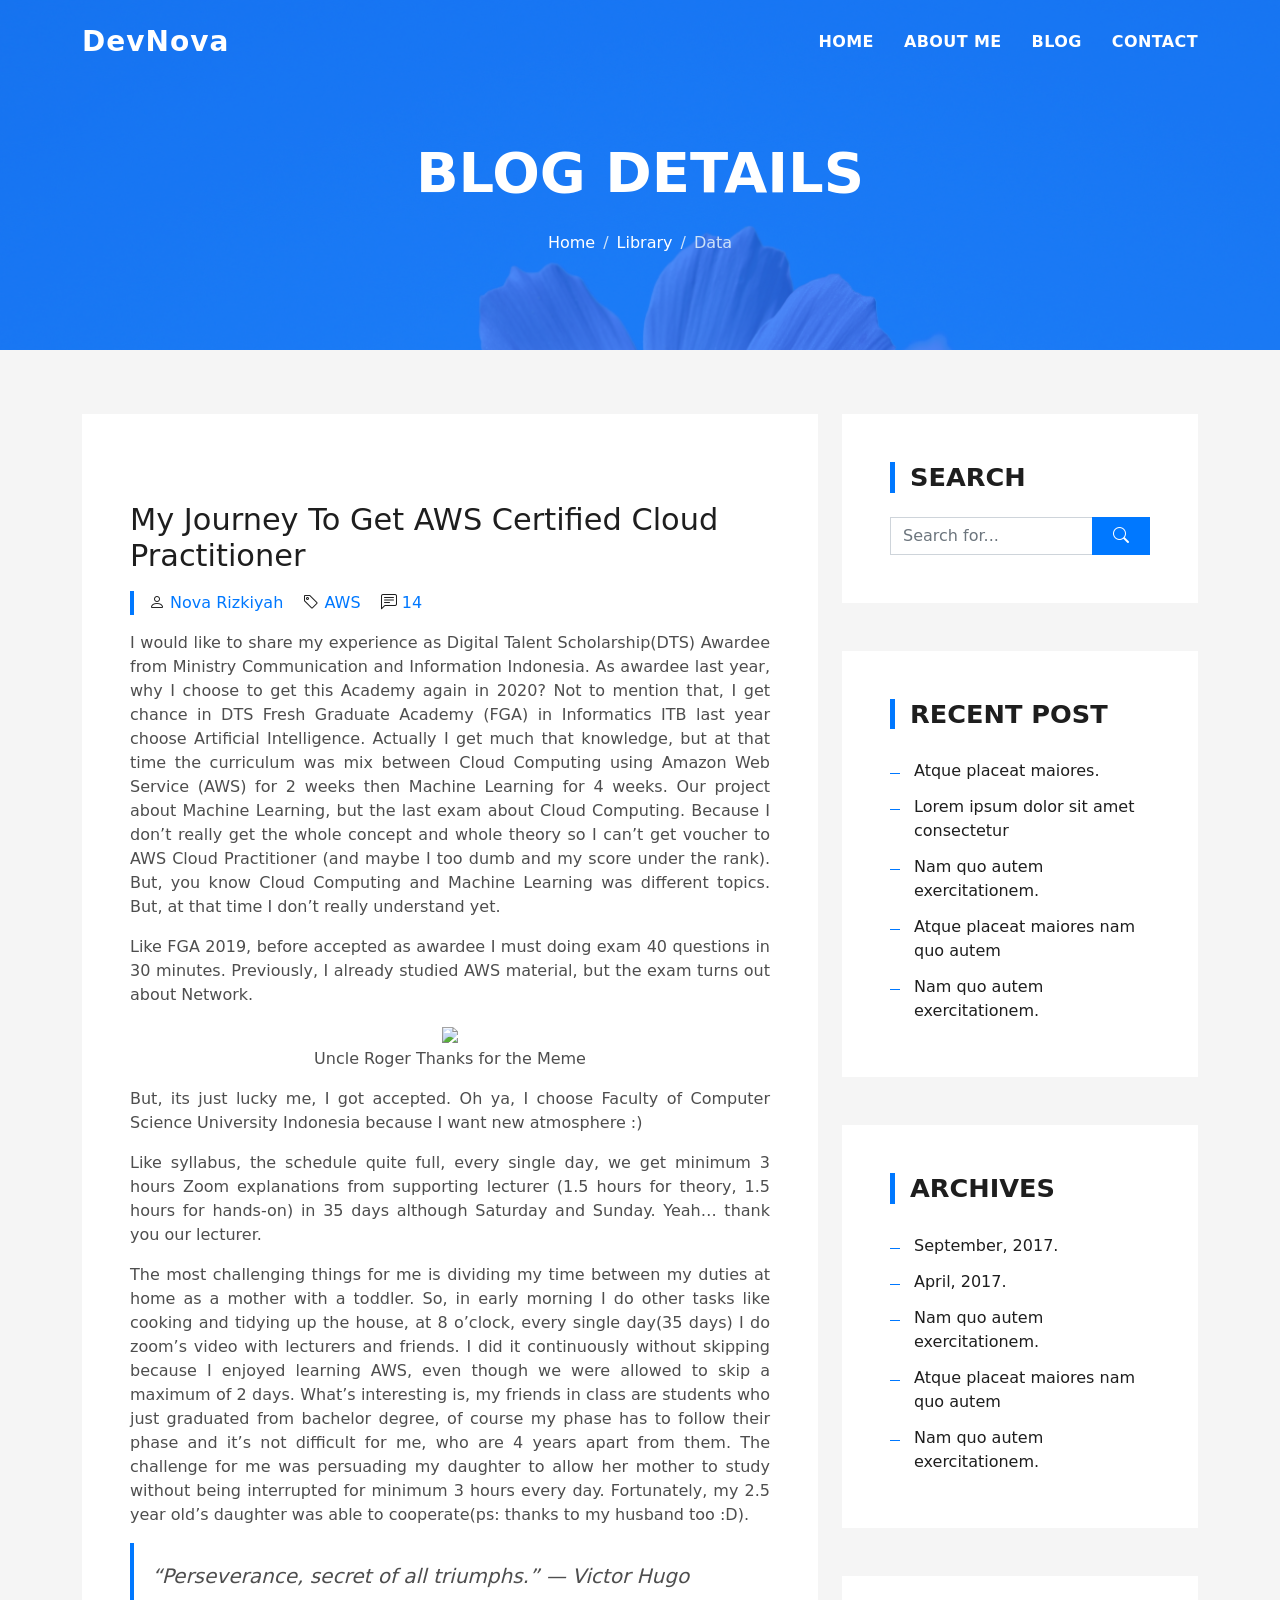
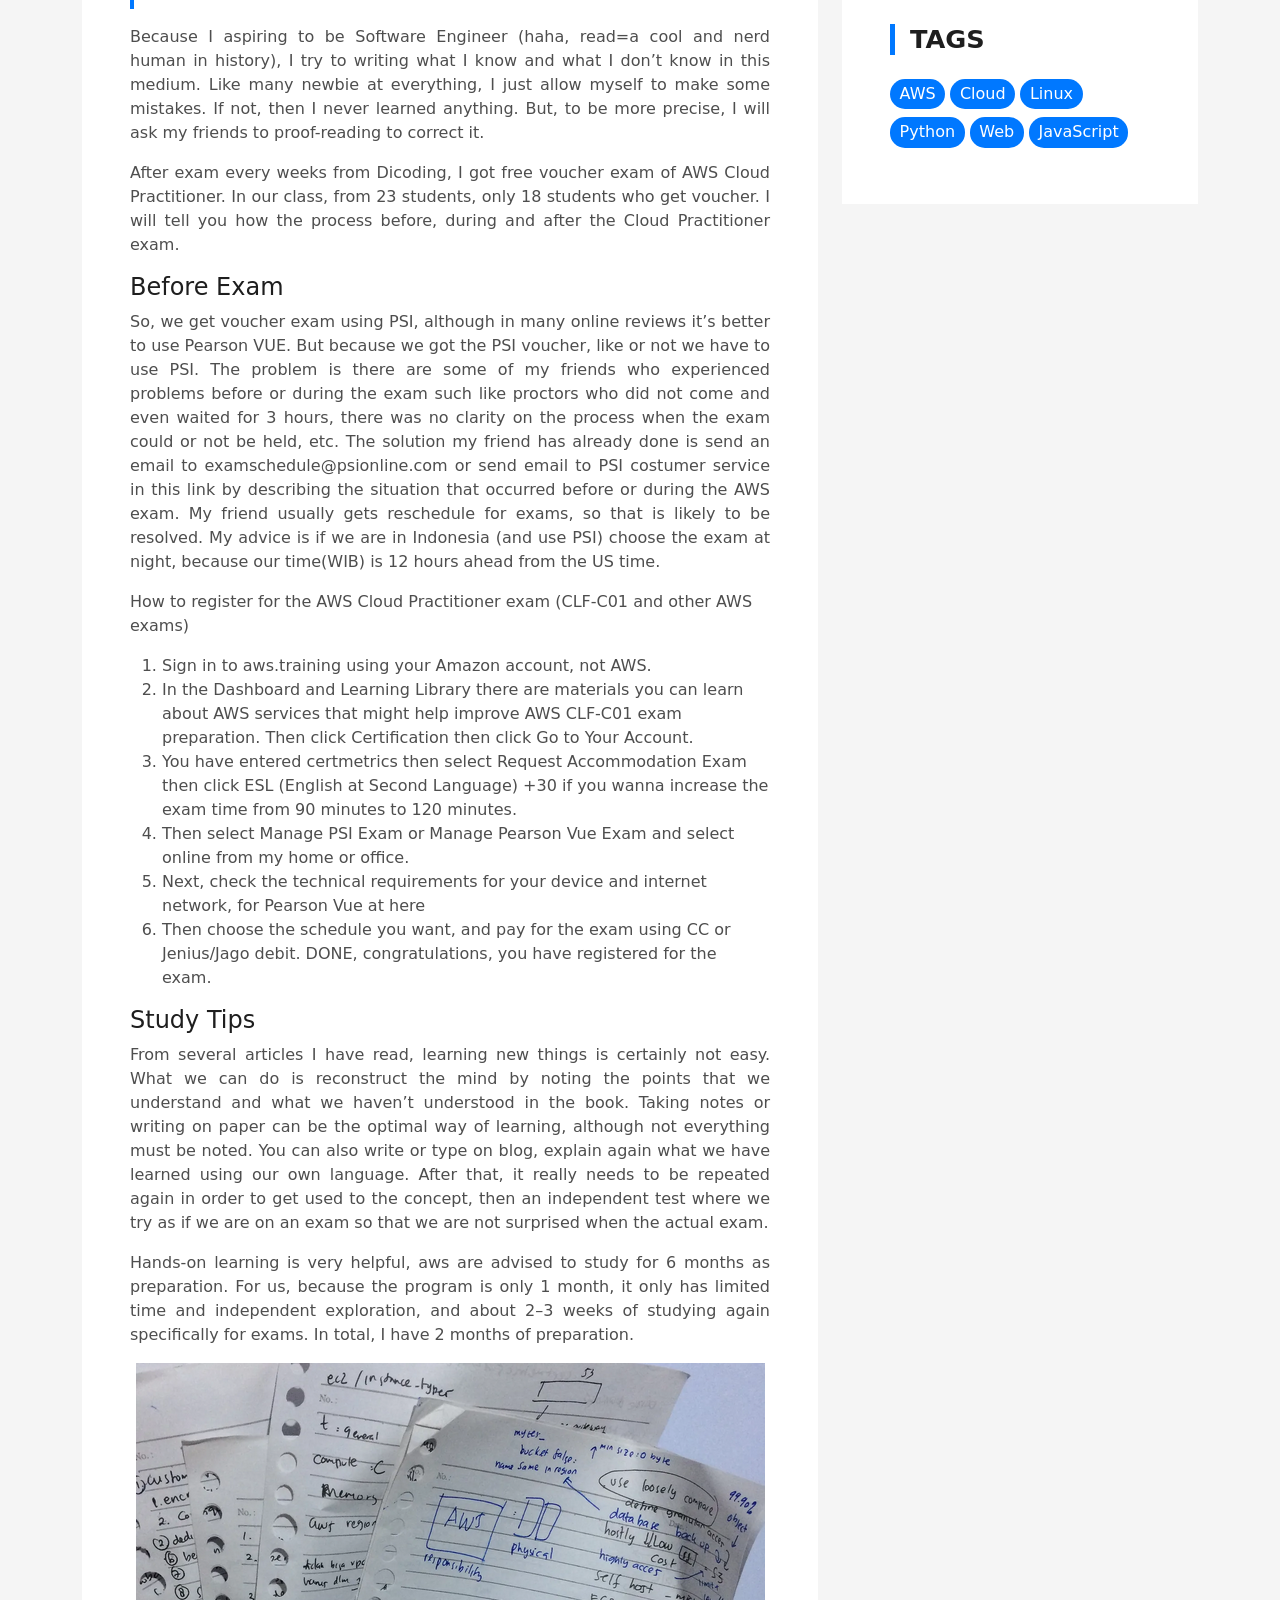
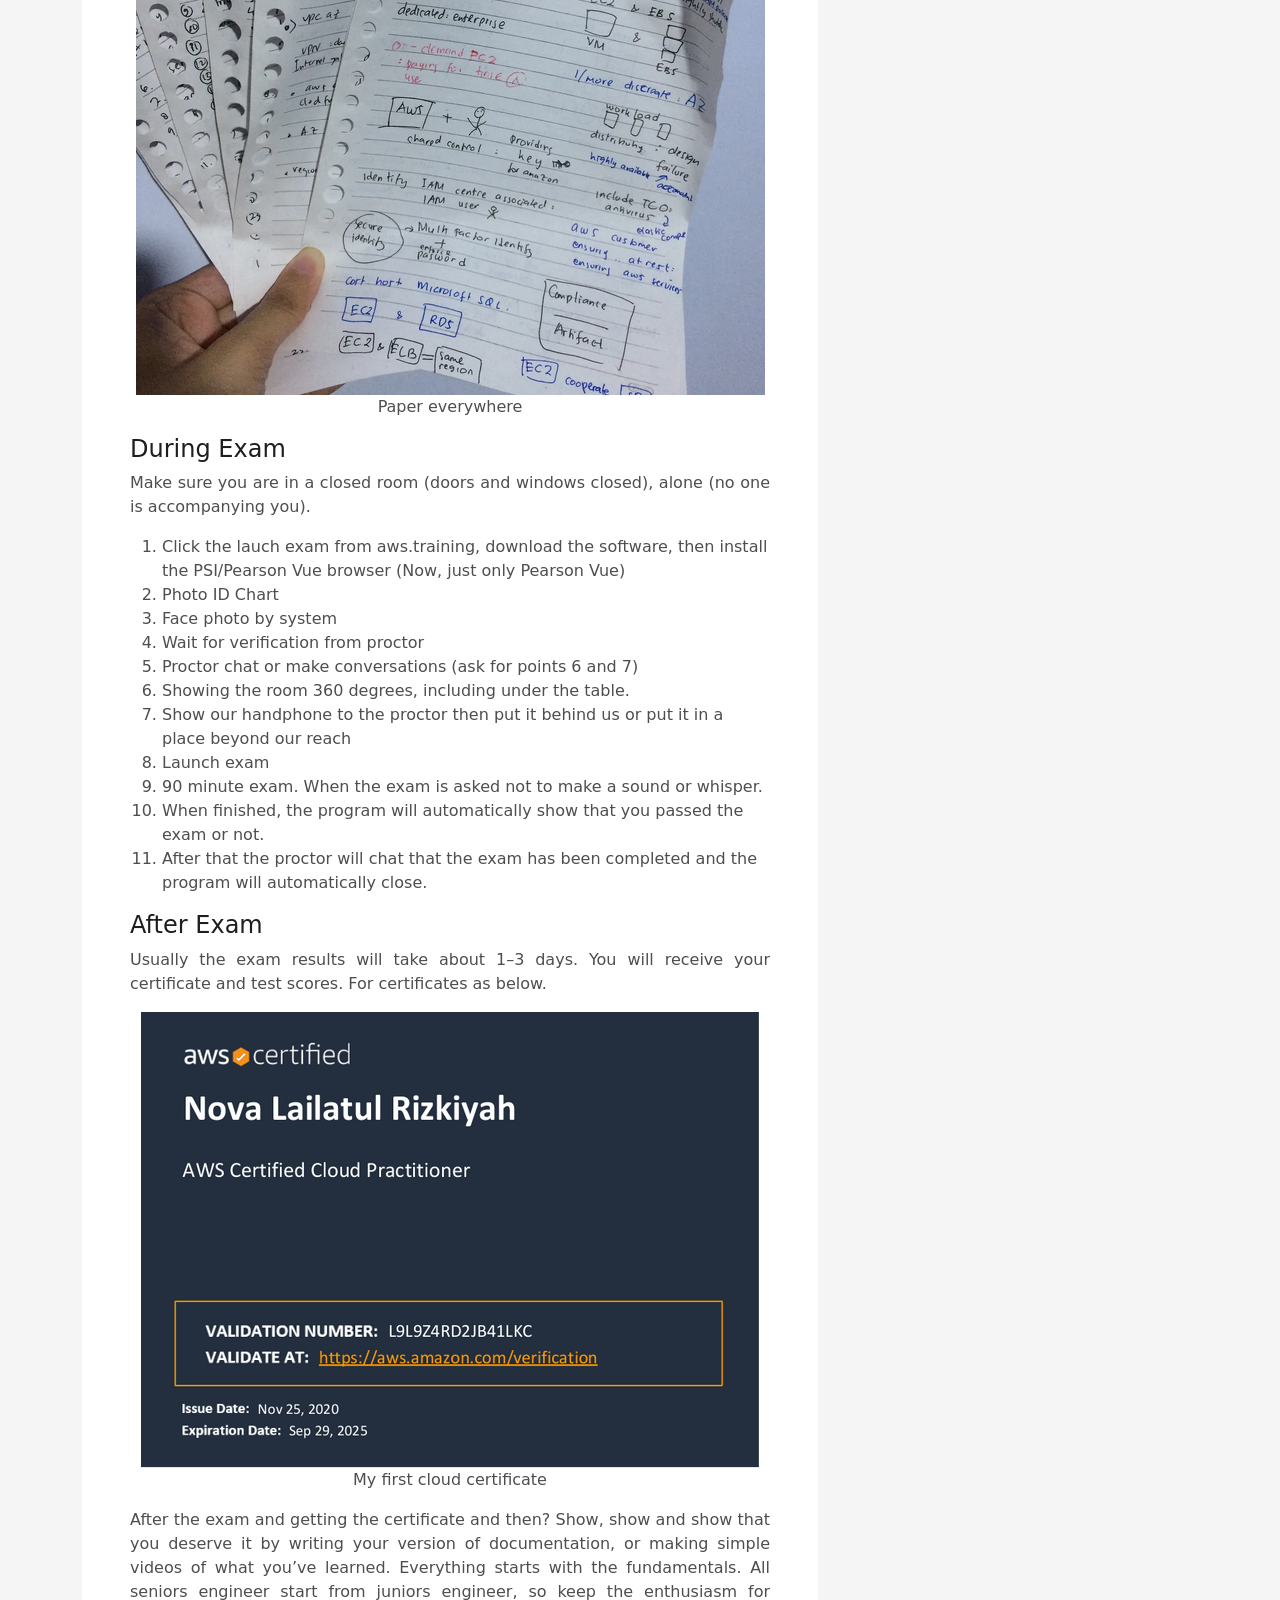
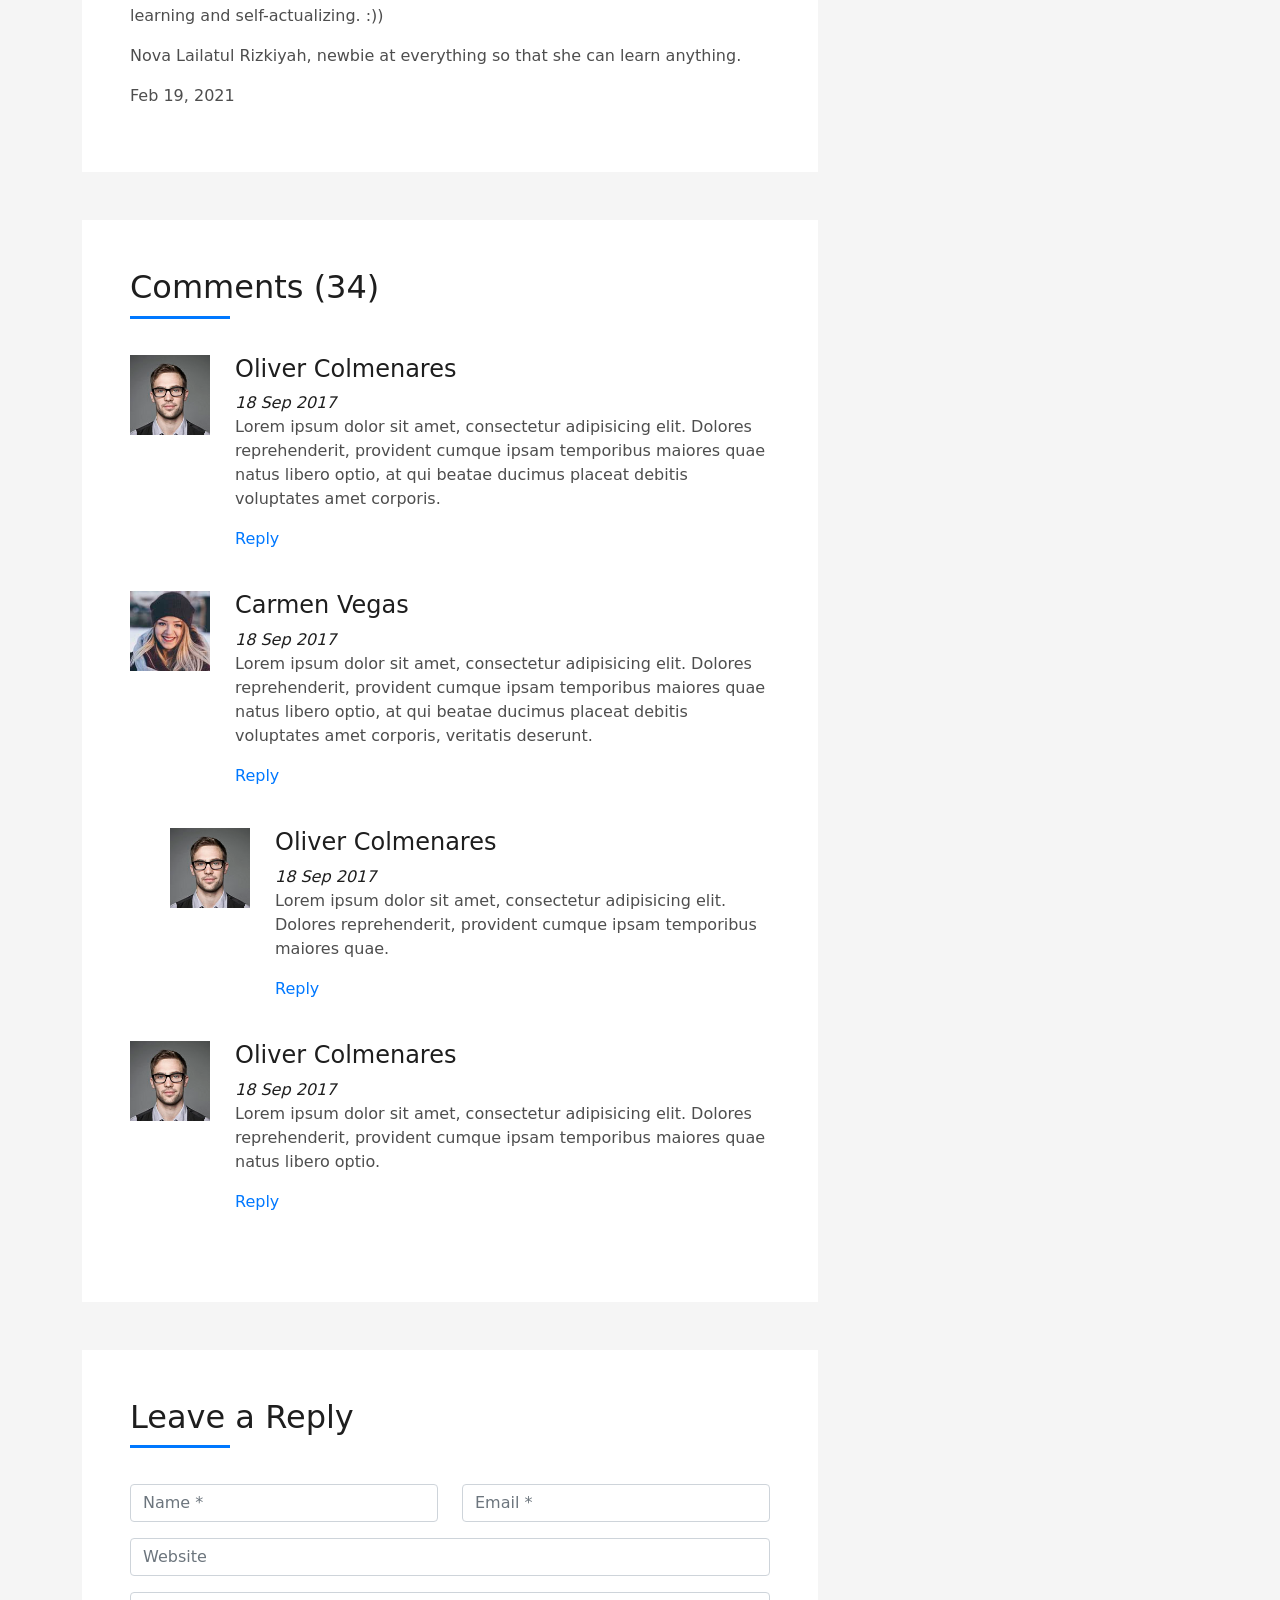
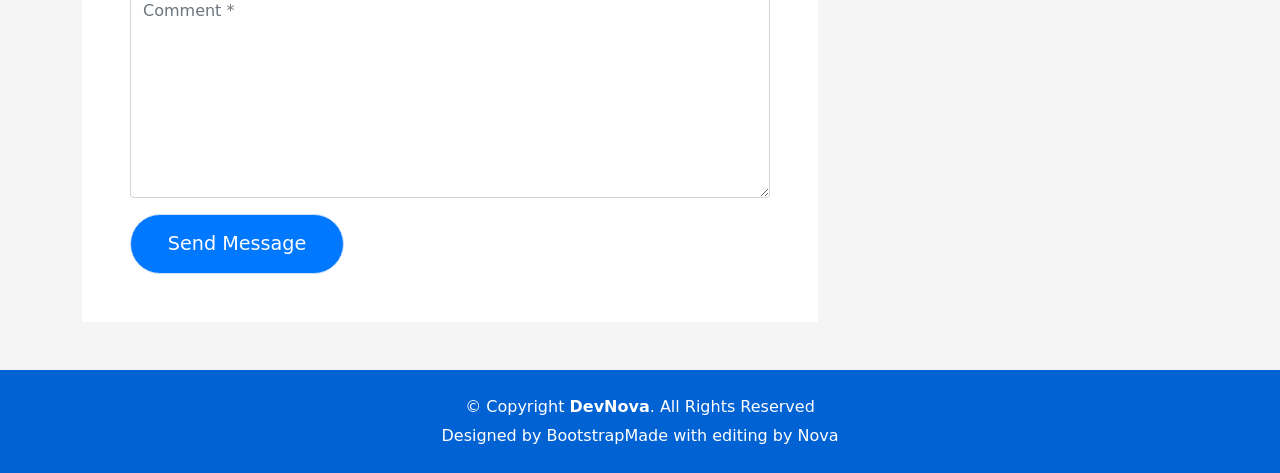
==== commit 5029866e: "1 mar 17.32" ====
--- a/blog-single.html
+++ b/blog-single.html
@@ -205,7 +205,7 @@
                 </h4>
                 <p align="justify">Usually the exam results will take about 1–3 days. You will receive your certificate and test scores. For certificates as below.</p>
                 <figure>
-                  <center><img src="assets/img/certfct.png"></center>
+                  <center><img src="assets/img/cert.png"></center>
                   <center><figcaption>My first cloud certificate</figcaption></center>
                 </figure>
                 <p align="justify">After the exam and getting the certificate and then? Show, show and show that you deserve it by writing your version of documentation, or making simple videos of what you’ve learned. Everything starts with the fundamentals. All seniors engineer start from juniors engineer, so keep the enthusiasm for learning and self-actualizing. :))</p>
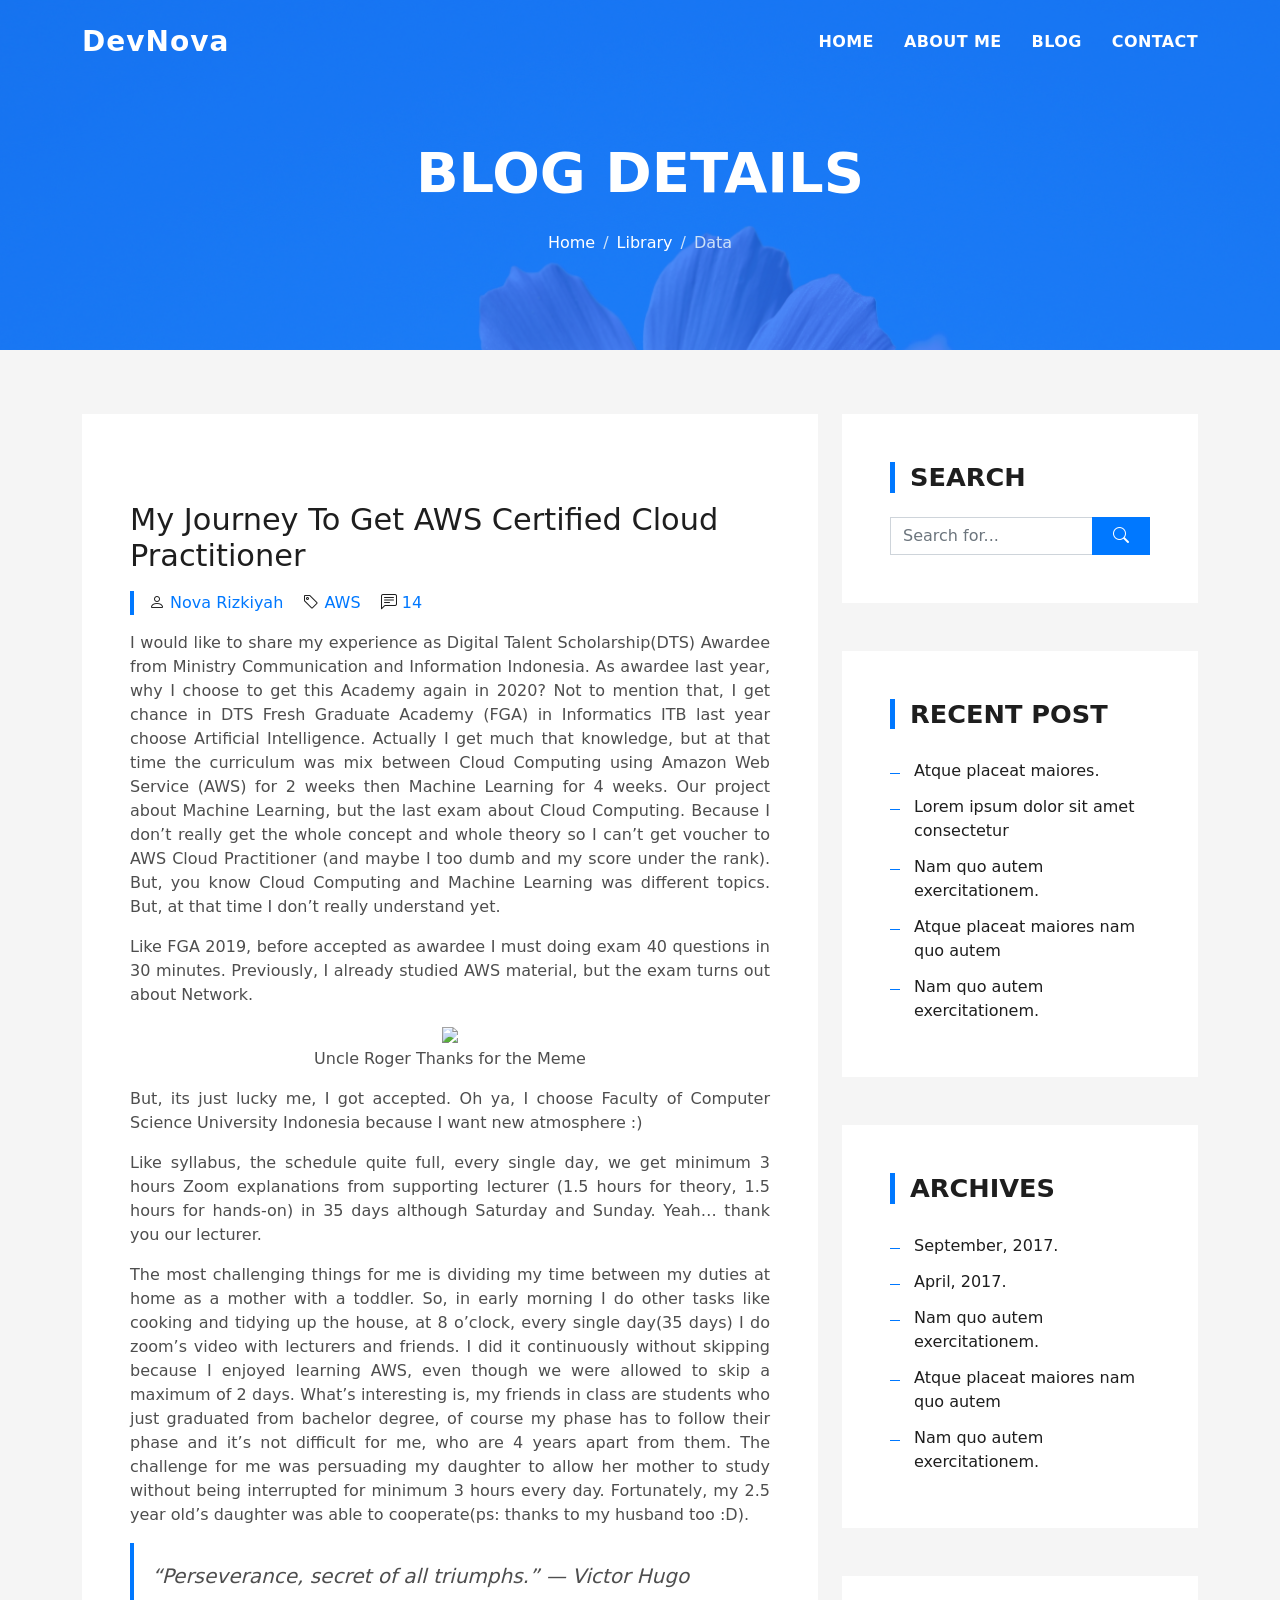
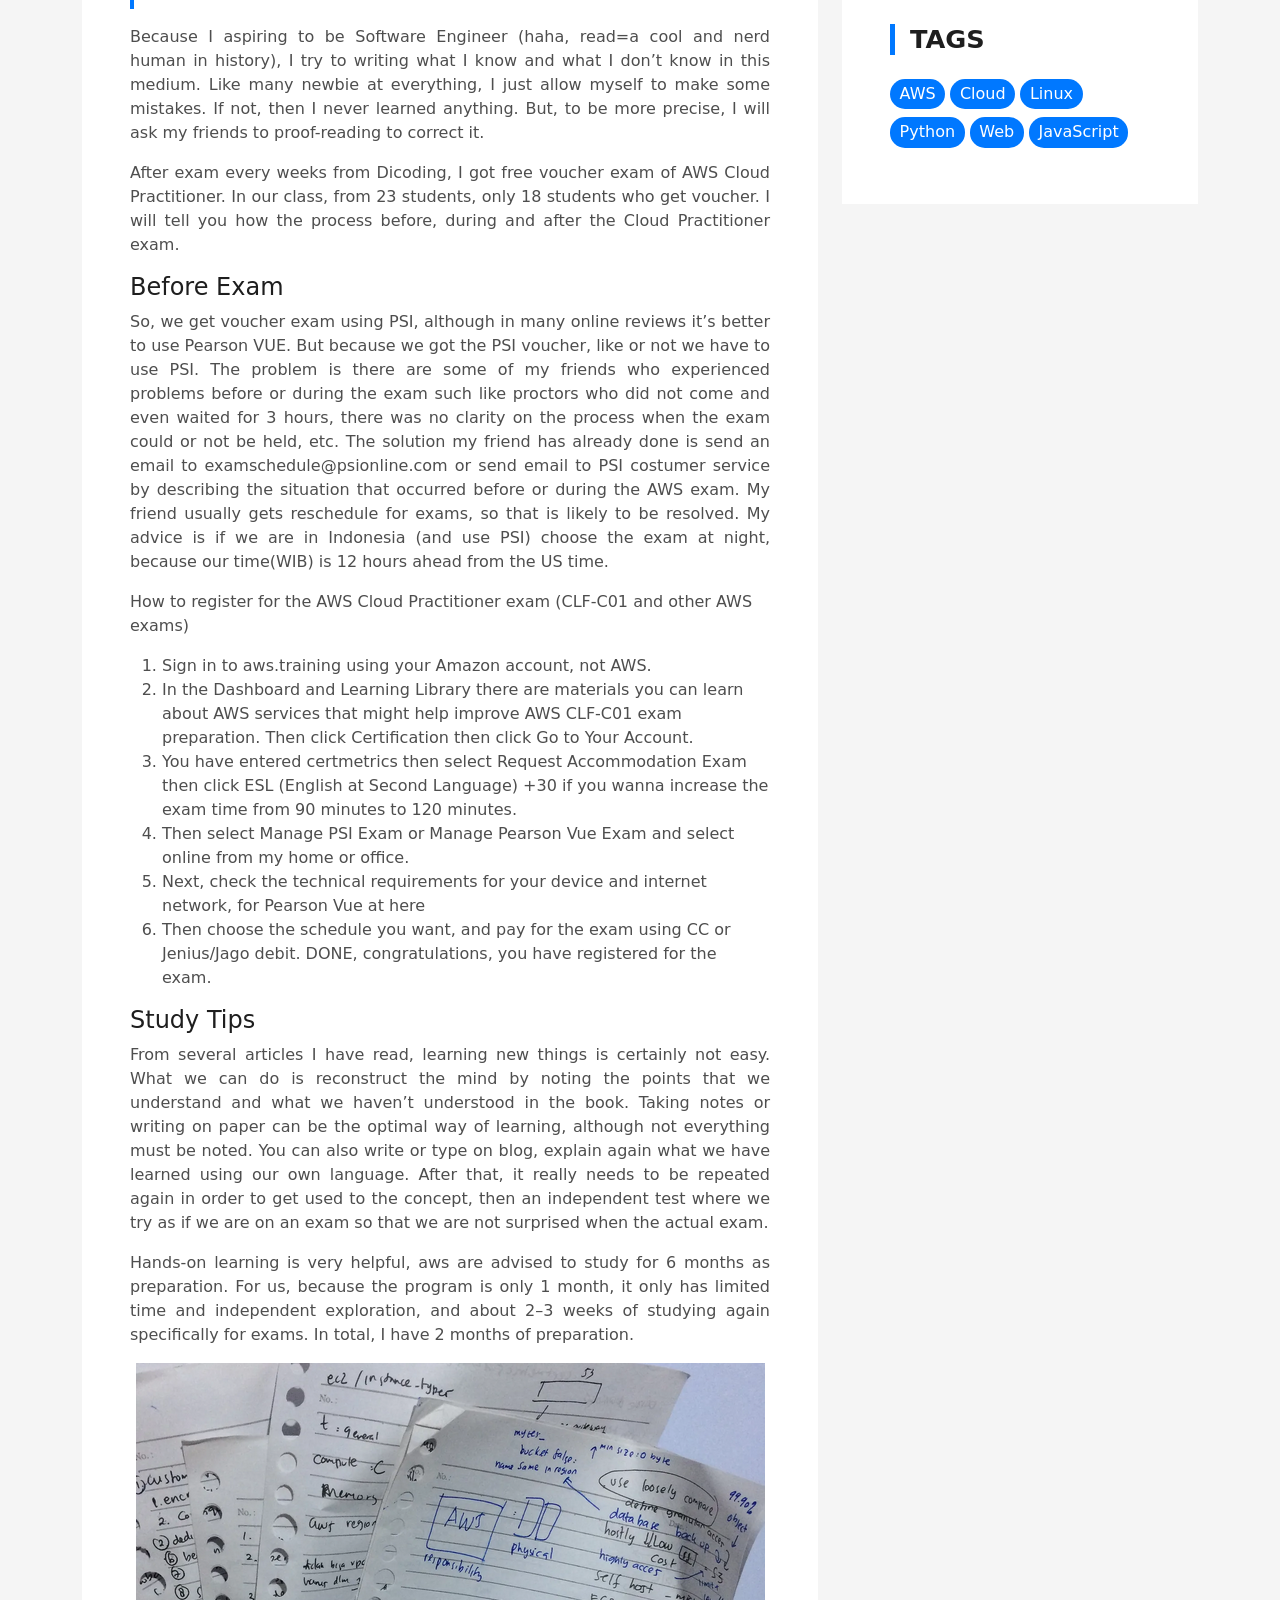
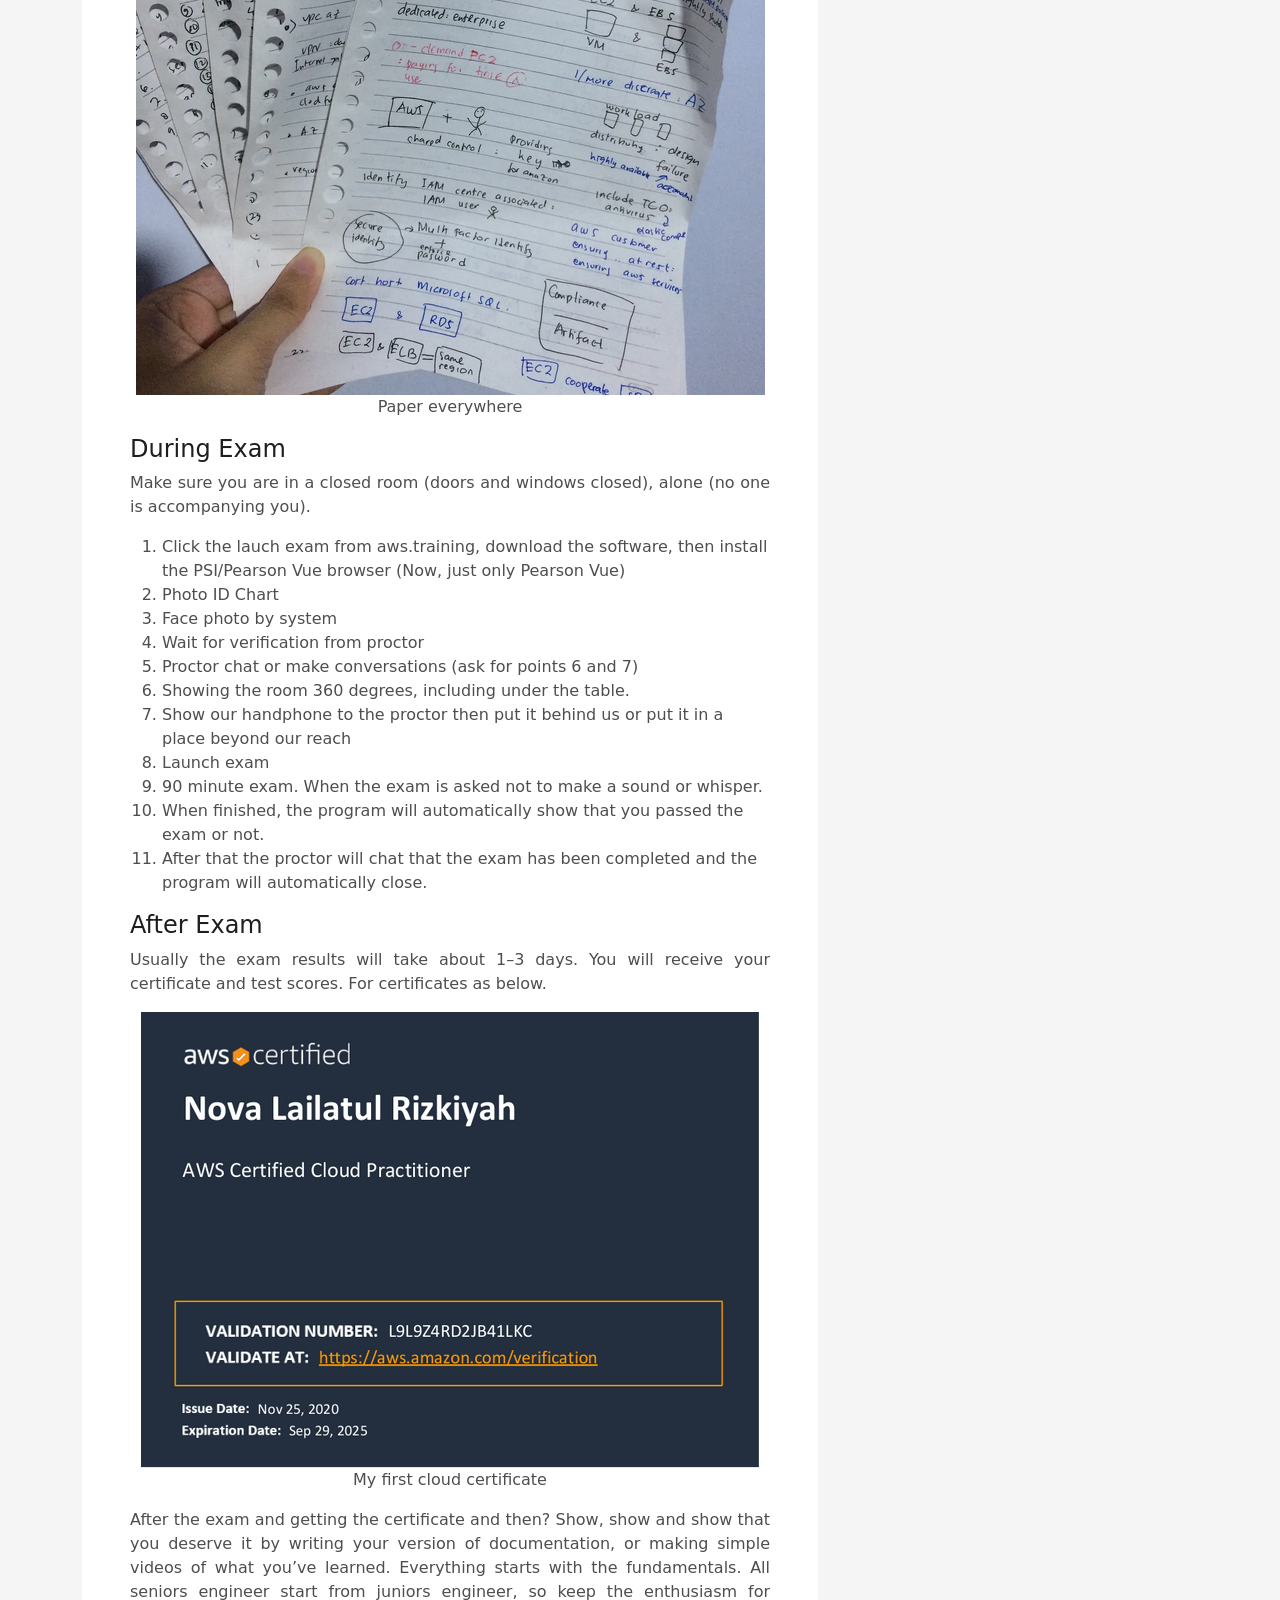
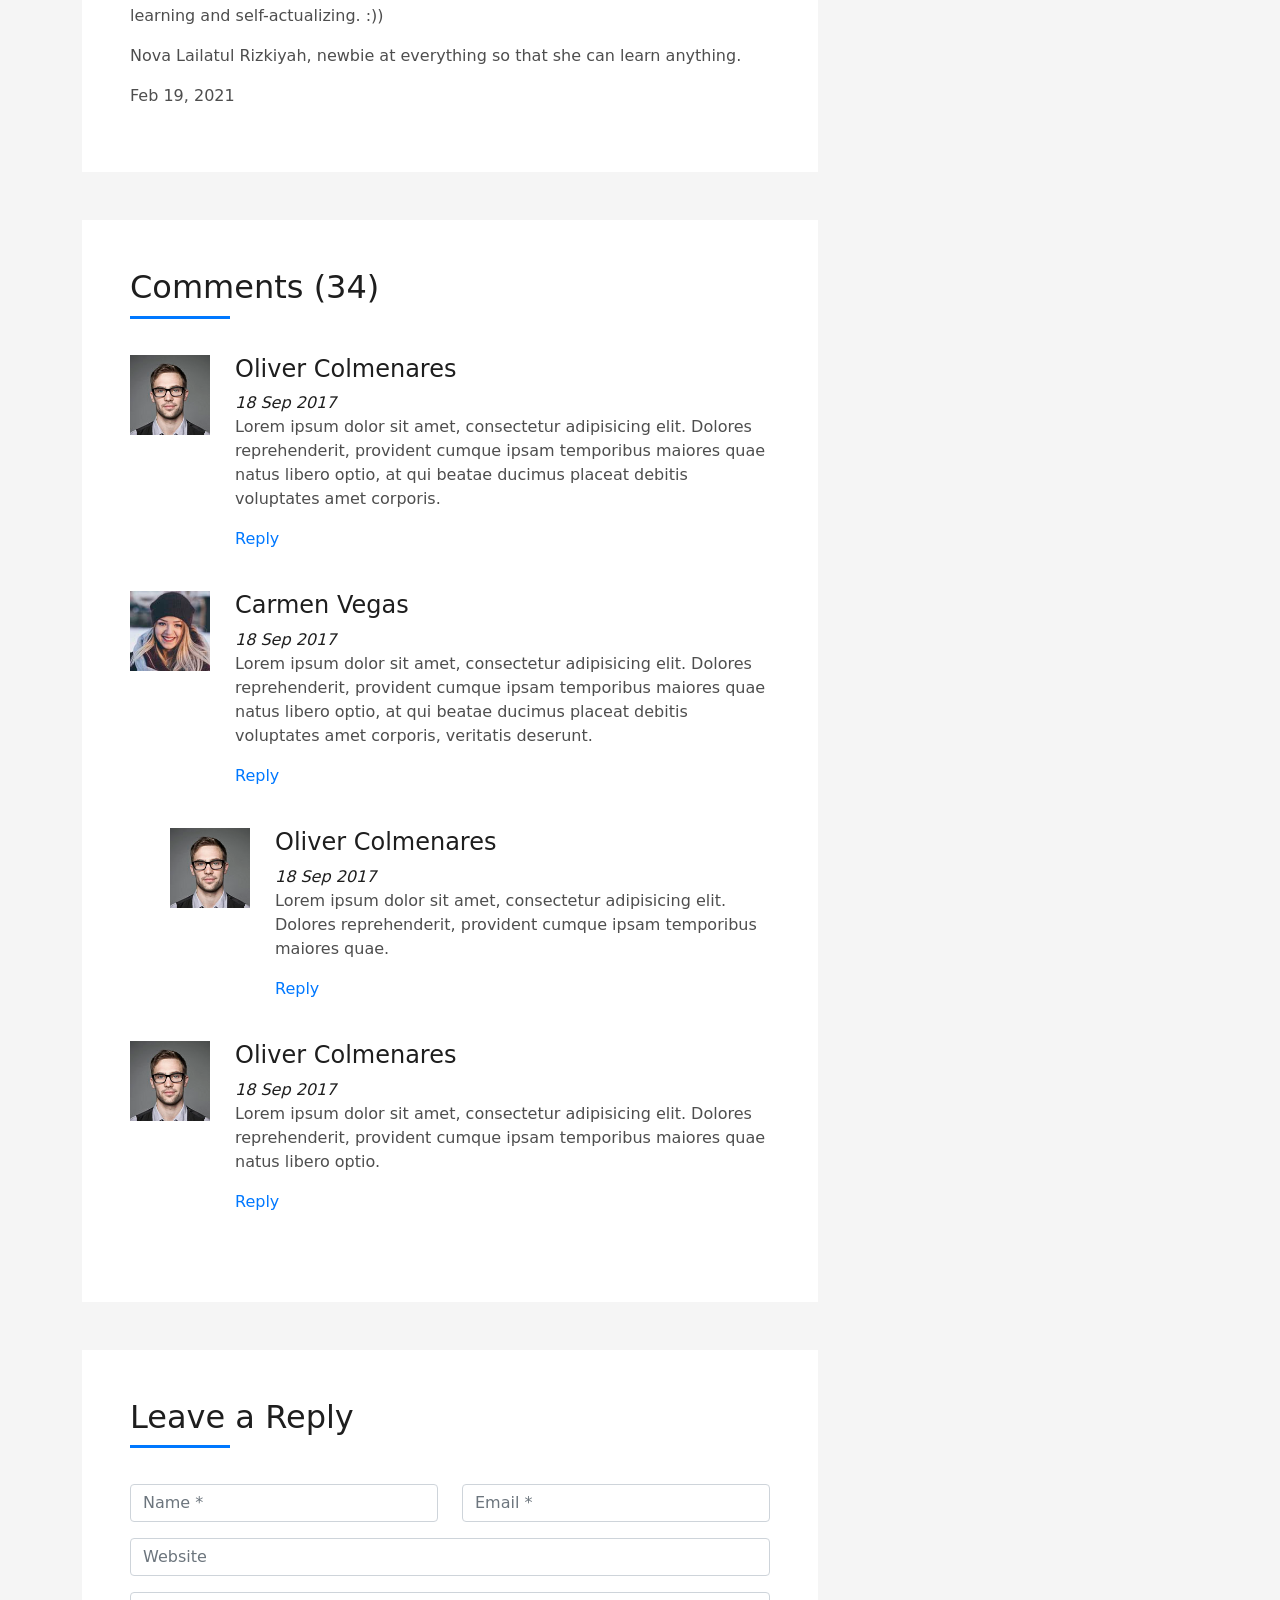
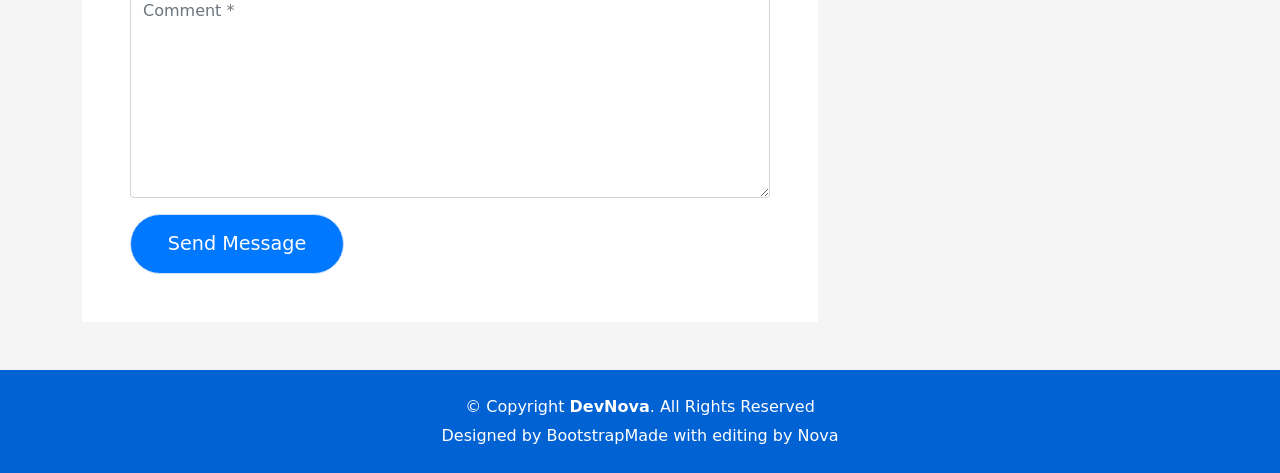
==== commit 560583cd: "1 mar 18.09" ====
--- a/blog-single.html
+++ b/blog-single.html
@@ -154,7 +154,7 @@
                   Before Exam
                 </h4>
                 <p align="justify">
-                  So, we get voucher exam using PSI, although in many online reviews it’s better to use Pearson VUE. But because we got the PSI voucher, like or not we have to use PSI. The problem is there are some of my friends who experienced problems before or during the exam such like proctors who did not come and even waited for 3 hours, there was no clarity on the process when the exam could or not be held, etc. The solution my friend has already done is send an email to examschedule@psionline.com or send email to PSI costumer service in this link by describing the situation that occurred before or during the AWS exam. My friend usually gets reschedule for exams, so that is likely to be resolved. My advice is if we are in Indonesia (and use PSI) choose the exam at night, because our time(WIB) is 12 hours ahead from the US time.
+                  So, we get voucher exam using PSI, although in many online reviews it’s better to use Pearson VUE. But because we got the PSI voucher, like or not we have to use PSI. The problem is there are some of my friends who experienced problems before or during the exam such like proctors who did not come and even waited for 3 hours, there was no clarity on the process when the exam could or not be held, etc. The solution my friend has already done is send an email to examschedule@psionline.com or send email to PSI costumer service by describing the situation that occurred before or during the AWS exam. My friend usually gets reschedule for exams, so that is likely to be resolved. My advice is if we are in Indonesia (and use PSI) choose the exam at night, because our time(WIB) is 12 hours ahead from the US time.
                 </p>
                 <p>
                   How to register for the AWS Cloud Practitioner exam (CLF-C01 and other AWS exams)
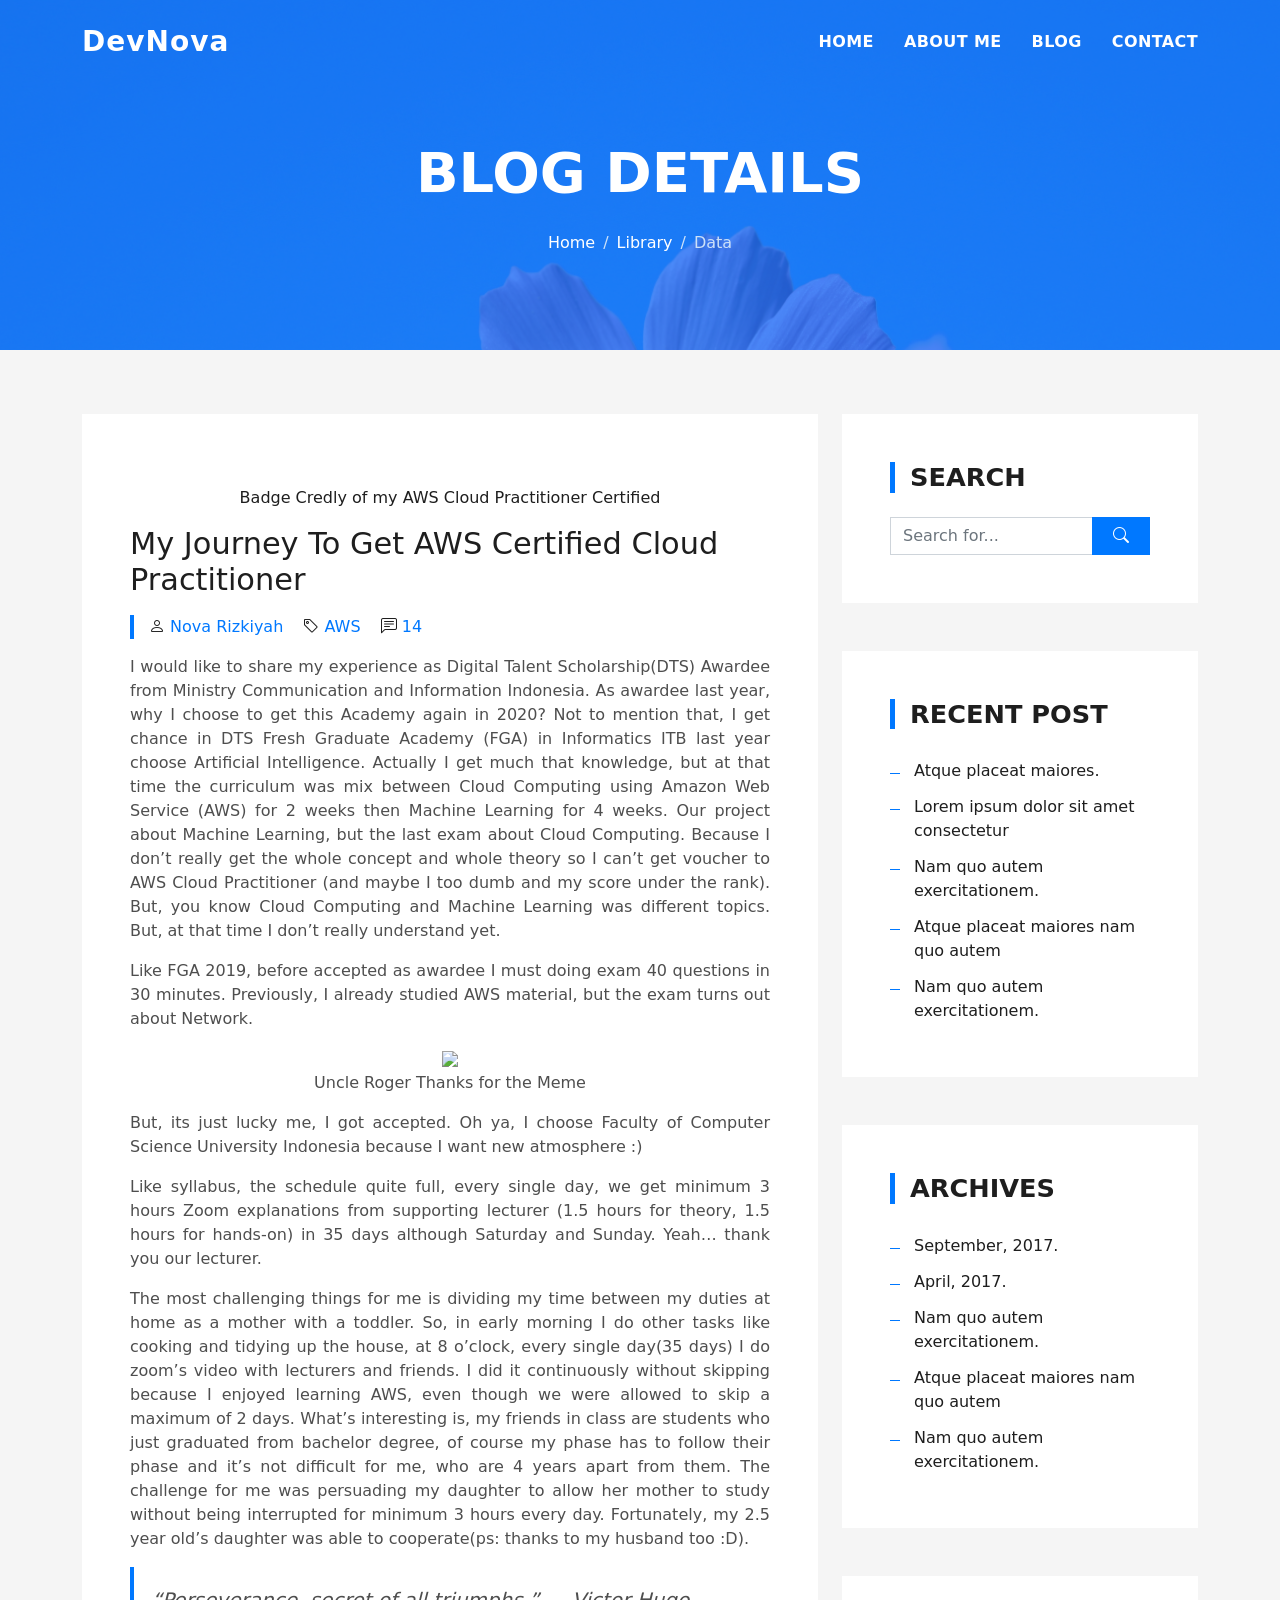
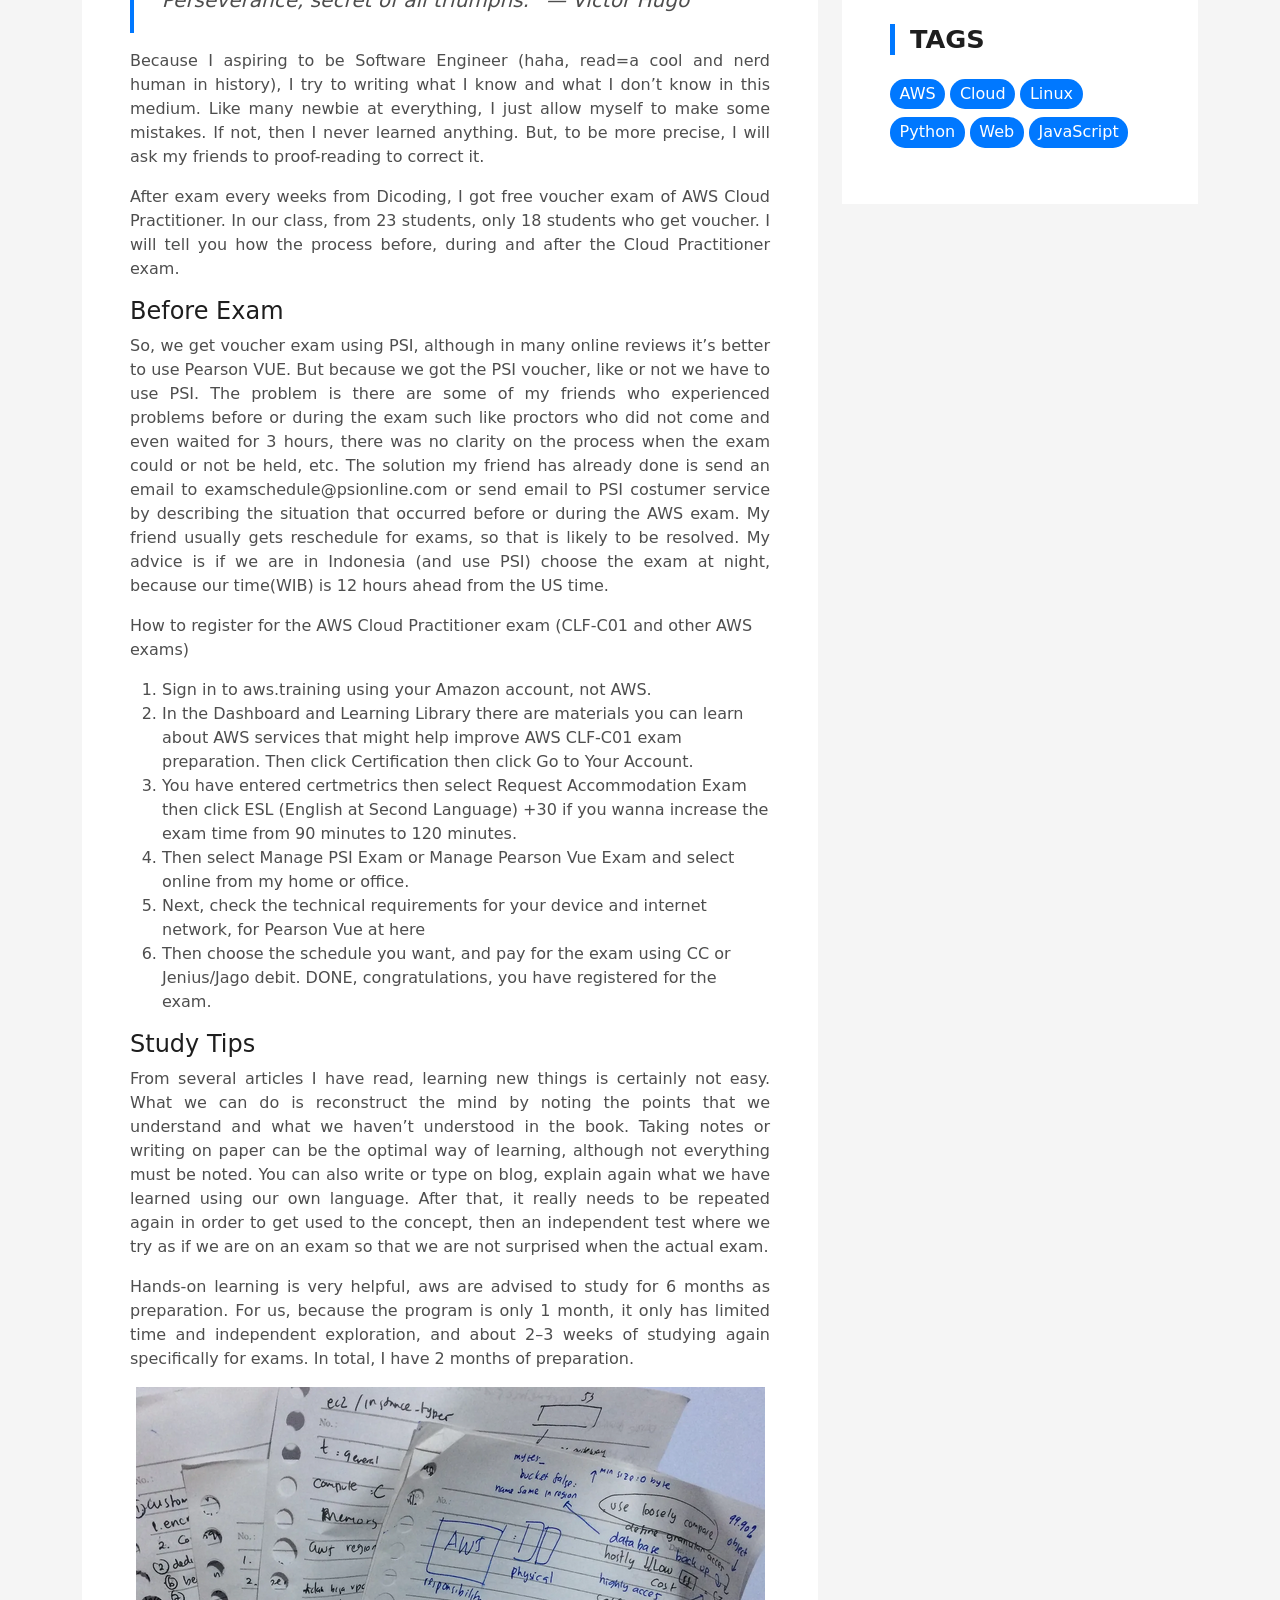
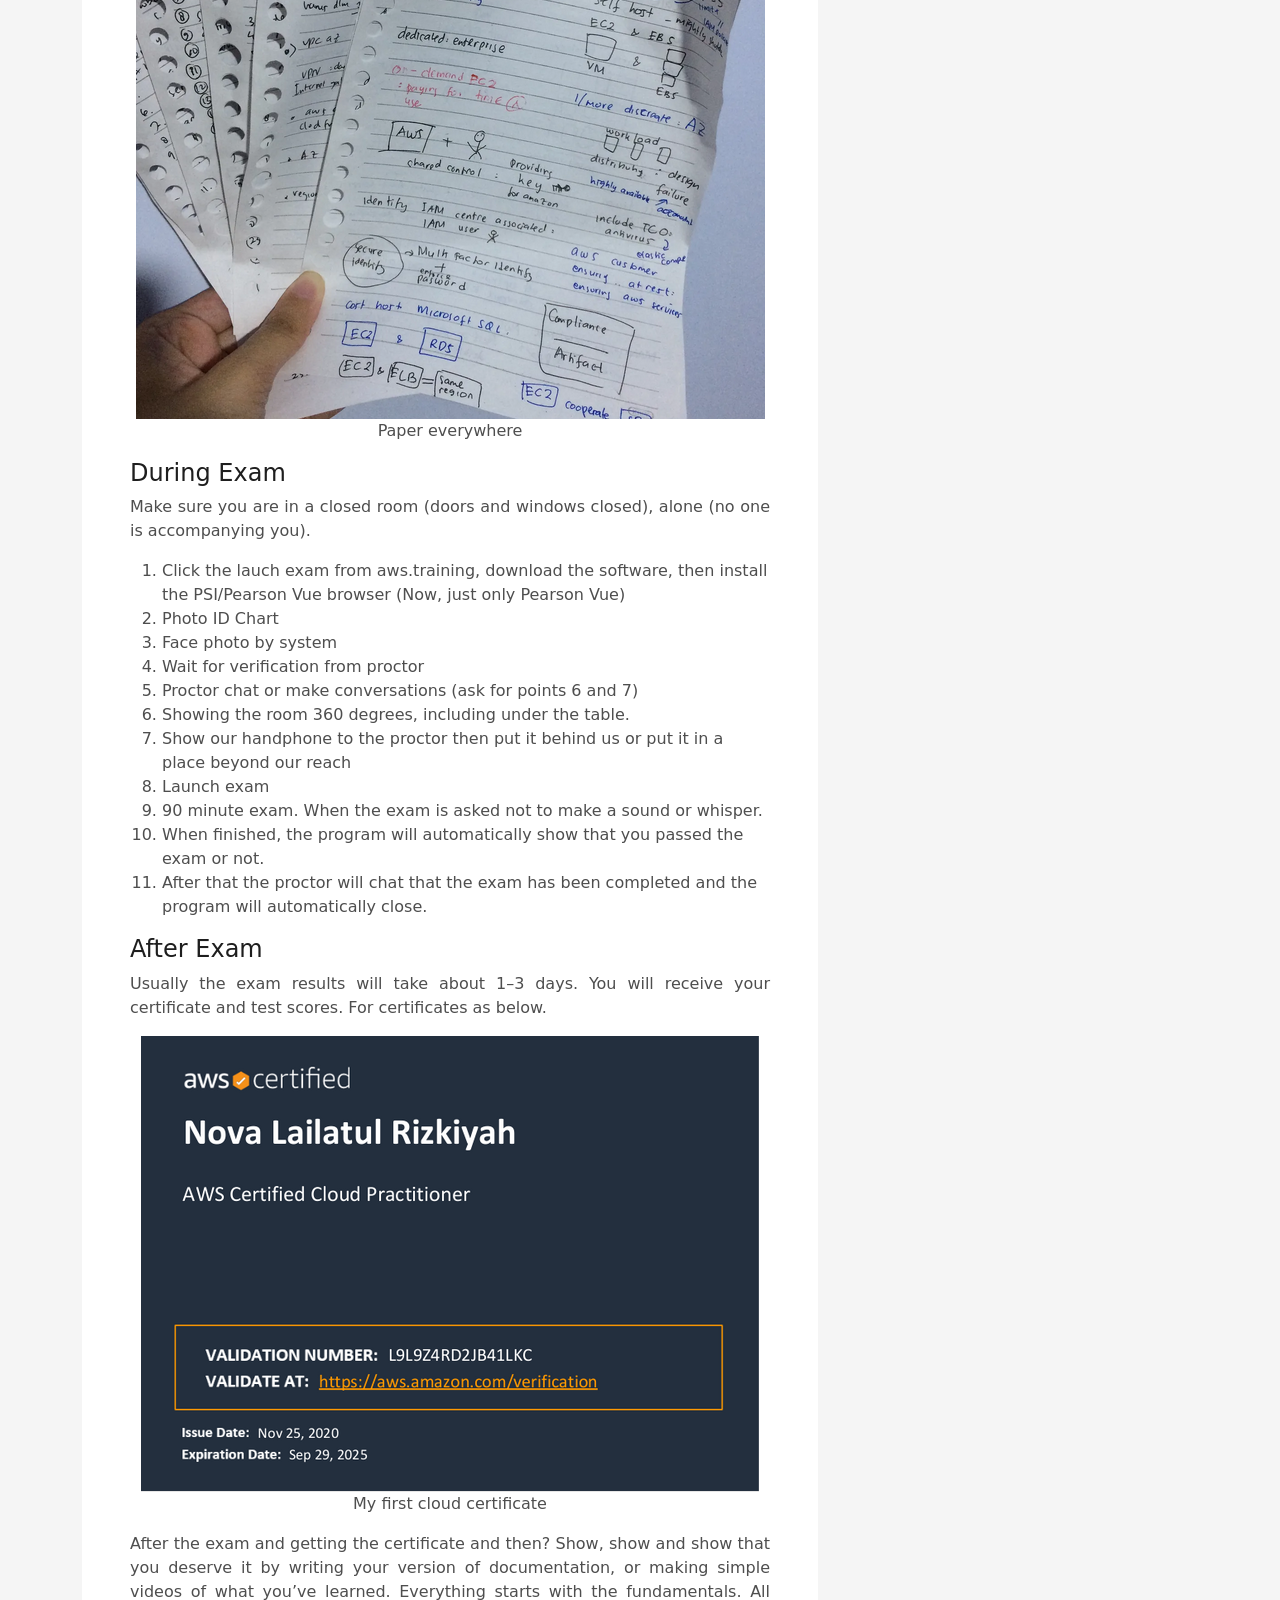
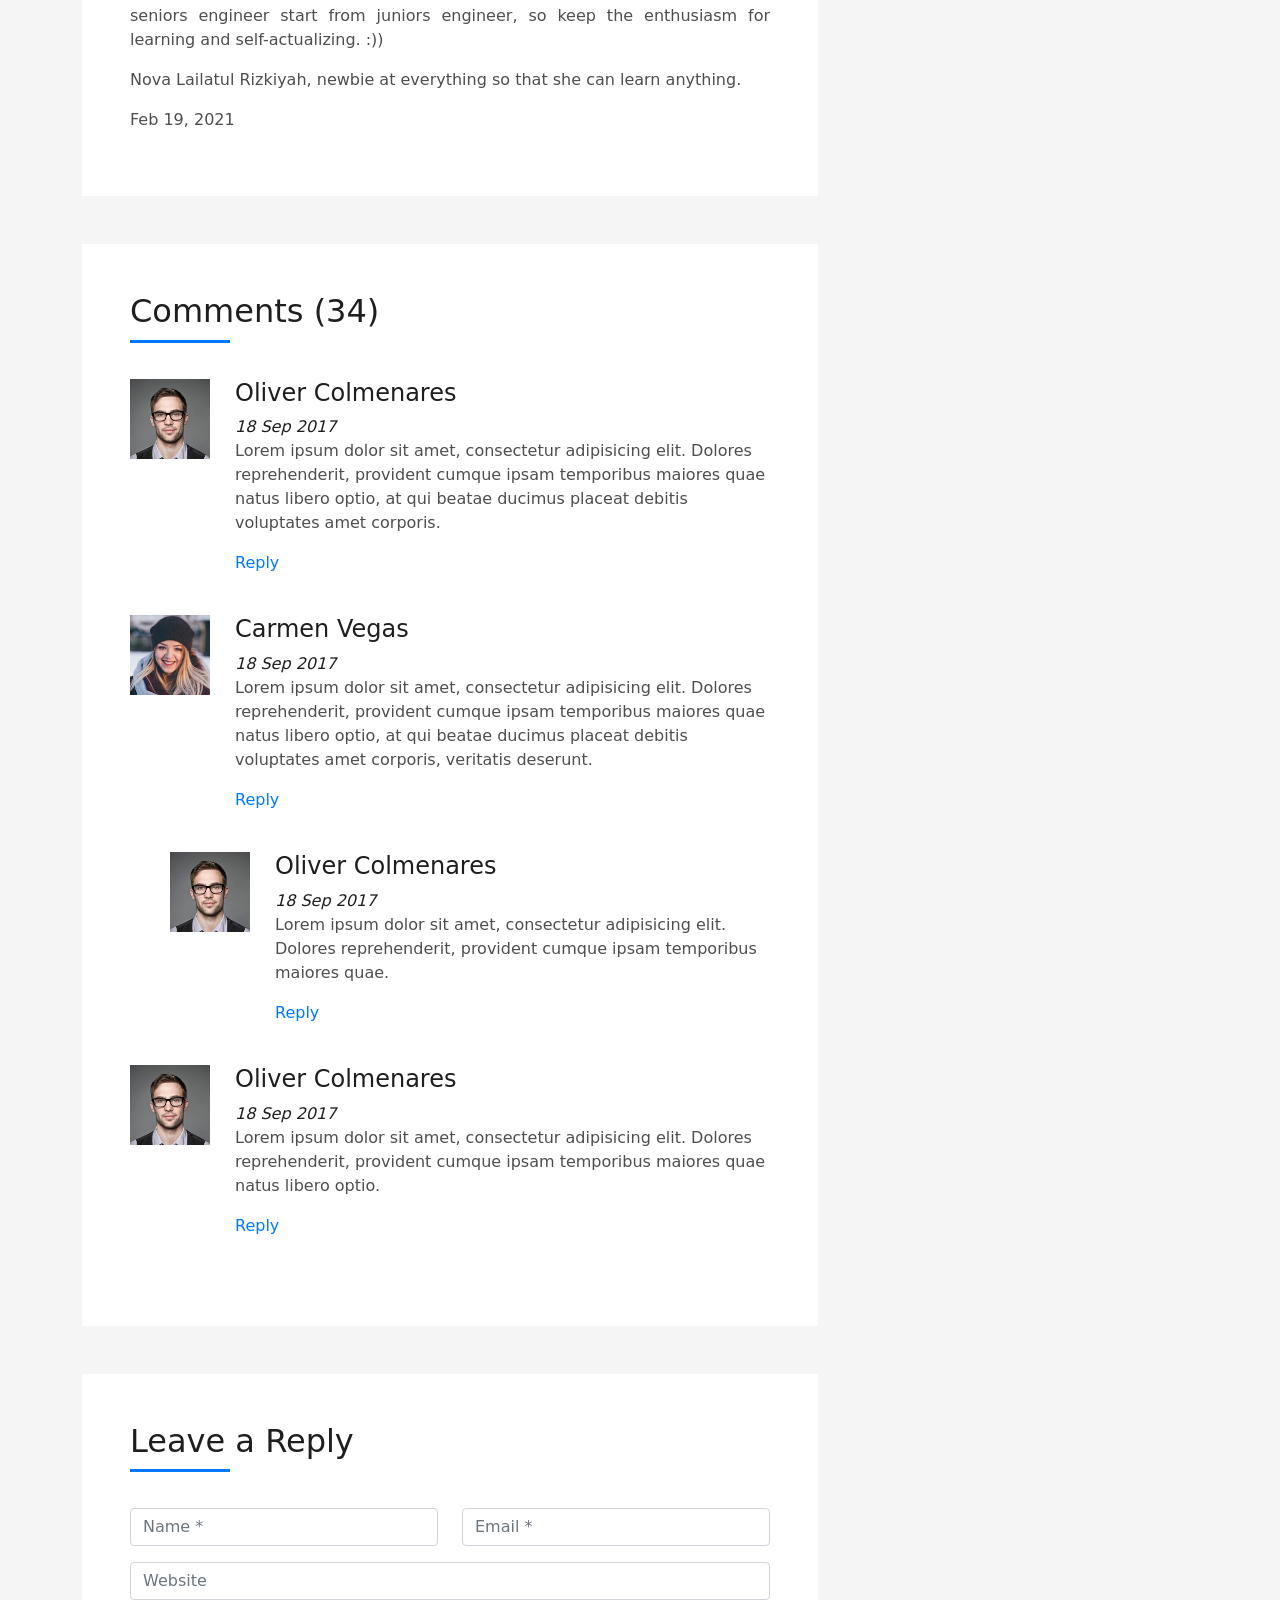
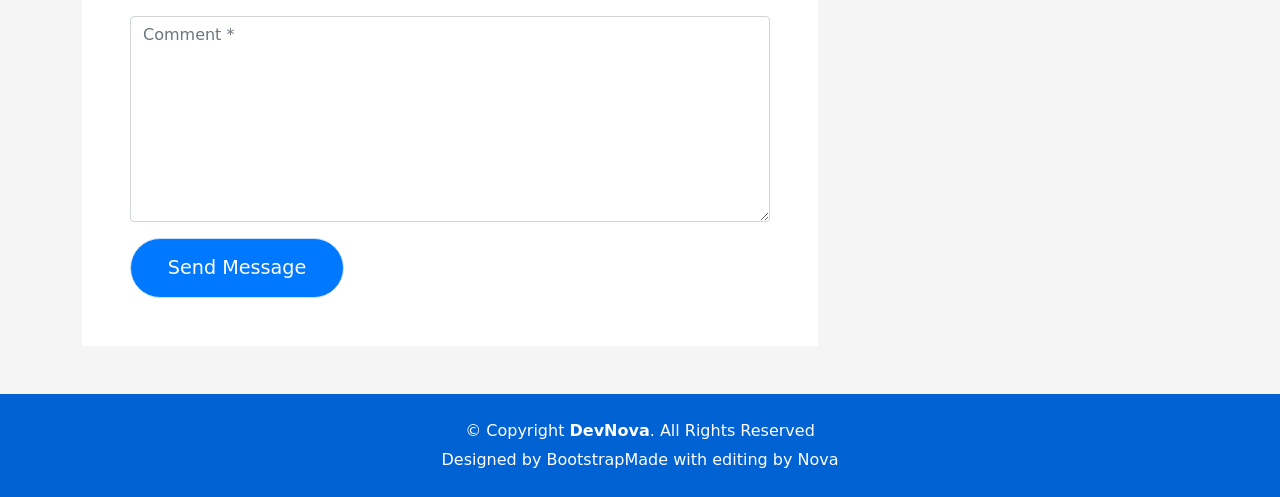
==== commit 60d3324a: "2 mar 10.25" ====
--- a/blog-single.html
+++ b/blog-single.html
@@ -101,7 +101,10 @@
           <div class="col-md-8">
             <div class="post-box">
               <div class="post-thumb">
-                <center><img src="https://d1.awsstatic.com/training-and-certification/certification-badges/AWS-Certified-Cloud-Practitioner_badge.634f8a21af2e0e956ed8905a72366146ba22b74c.png" class="img-fluid" alt=""></center>
+                <a href="https://www.credly.com/badges/13b7aaa7-8880-46fd-91d8-6602def90be6">
+                  <center><img src="https://d1.awsstatic.com/training-and-certification/certification-badges/AWS-Certified-Cloud-Practitioner_badge.634f8a21af2e0e956ed8905a72366146ba22b74c.png" class="img-fluid" alt=""></center>
+                  <center>Badge Credly of my AWS Cloud Practitioner Certified</center>
+                </a>
               </div>
               <div class="post-meta">
                 <h1 class="article-title">My Journey To Get AWS Certified Cloud Practitioner</h1>
